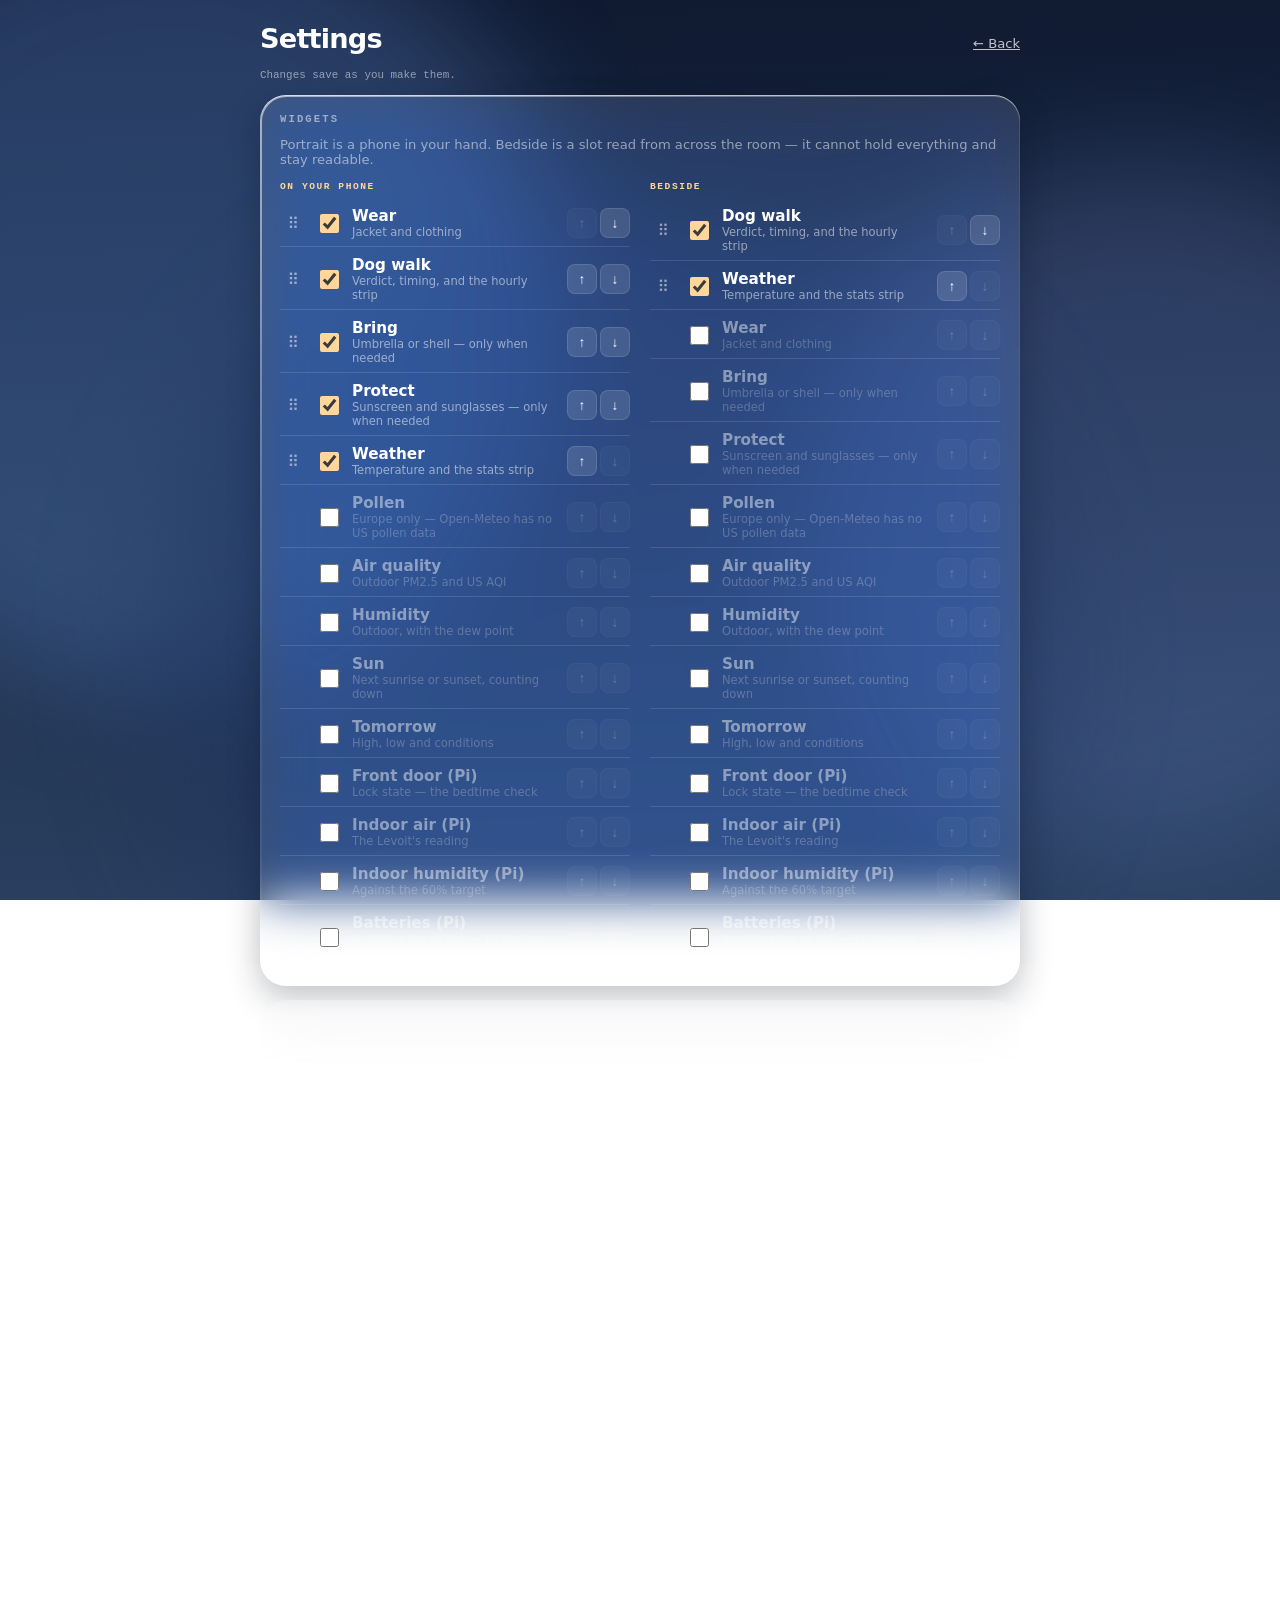
==== admin.html @ 7e77625c "Let the battery and indoor-sensor widgets be pointed at specific devices 18 devices is too many to t" ====
<!doctype html>
<html lang="en">
<head>
  <meta charset="utf-8" />
  <meta name="viewport" content="width=device-width,initial-scale=1,viewport-fit=cover" />
  <meta name="theme-color" content="#0c1730" />
  <title>Walk &amp; Wear — Settings</title>
  <link rel="stylesheet" href="css/styles.css">
  <link rel="icon" type="image/png" sizes="32x32" href="assets/favicon.png">
</head>
<body class="phase-night admin">

  <div class="sky" aria-hidden="true">
    <span class="lum lum1"></span>
    <span class="lum lum2"></span>
    <span class="lum lum3"></span>
  </div>

  <div class="adminPage">

    <header class="adminBar">
      <h1 class="adminTitle">Settings</h1>
      <a class="linkBtn" href="index.html">← Back</a>
    </header>

    <p class="adminSaved" id="savedNote" aria-live="polite">Changes save as you make them.</p>

    <!-- Widgets ------------------------------------------------------- -->
    <section class="card glass adminCard">
      <h2 class="cardLabel">Widgets</h2>
      <p class="adminNote">
        Portrait is a phone in your hand. Bedside is a slot read from across the room —
        it cannot hold everything and stay readable.
      </p>
      <div class="widgetCols">
        <div>
          <h3 class="widgetHead">On your phone</h3>
          <ul class="widgetList" id="listPortrait"></ul>
        </div>
        <div>
          <h3 class="widgetHead">Bedside</h3>
          <ul class="widgetList" id="listBedside"></ul>
        </div>
      </div>
    </section>

    <!-- Personal ------------------------------------------------------ -->
    <section class="card glass adminCard">
      <h2 class="cardLabel">You</h2>
      <label class="row">
        <span class="rowLabel">Runs warm<em>Adds 4° to every felt temperature before deciding</em></span>
        <input type="checkbox" data-set="runHot">
      </label>
      <label class="row">
        <span class="rowLabel">Units</span>
        <select data-set="units">
          <option value="F">Fahrenheit</option>
          <option value="C">Celsius</option>
        </select>
      </label>
    </section>

    <!-- Walk ---------------------------------------------------------- -->
    <section class="card glass adminCard">
      <h2 class="cardLabel">Dog walk</h2>
      <label class="row">
        <span class="rowLabel">Look ahead<em>Hours in the strip. Past ~12 it runs into the small hours.</em></span>
        <input type="number" min="4" max="24" step="1" data-set="outlookHours">
      </label>
      <label class="row">
        <span class="rowLabel">Short window<em>At or under this, a window shows both ends rather than just its start</em></span>
        <input type="number" min="1" max="6" step="1" data-set="shortWindowHours">
      </label>
    </section>

    <!-- Display ------------------------------------------------------- -->
    <section class="card glass adminCard">
      <h2 class="cardLabel">Display</h2>
      <label class="row">
        <span class="rowLabel">Keep awake by default</span>
        <input type="checkbox" data-set="keepAwakeDefault">
      </label>
      <label class="row">
        <span class="rowLabel">Dim after<em>Seconds idle, at night, with keep-awake on</em></span>
        <input type="number" min="10" max="3600" step="10" data-set="dimAfterSec">
      </label>
      <label class="row">
        <span class="rowLabel">Go dark after<em>Seconds idle. Black, clock only.</em></span>
        <input type="number" min="30" max="7200" step="30" data-set="nearOffAfterSec">
      </label>
      <label class="row">
        <span class="rowLabel">Peek lasts<em>Seconds a long-press reveal stays open</em></span>
        <input type="number" min="5" max="300" step="5" data-set="peekSec">
      </label>
      <label class="row">
        <span class="rowLabel">Refresh every<em>Minutes</em></span>
        <input type="number" min="5" max="120" step="5" data-set="refreshMin">
      </label>
    </section>

    <!-- Bedside aperture ---------------------------------------------- -->
    <section class="card glass adminCard">
      <h2 class="cardLabel">Bedside aperture</h2>
      <p class="adminNote">
        The window the enclosure leaves open, in millimetres. Defaults match the CAD.
        The preview is to scale against the iPhone 11's display — tape a paper mask to the
        phone and compare before anything is printed.
      </p>

      <div class="maskPreview" id="maskPreview">
        <div class="maskWindow" id="maskWindow"></div>
        <span class="maskNotch" title="notch side"></span>
      </div>
      <p class="maskReadout" id="maskReadout">—</p>

      <label class="row">
        <span class="rowLabel">Width (mm)</span>
        <input type="number" min="40" max="139" step="0.5" data-set="maskW">
      </label>
      <label class="row">
        <span class="rowLabel">Height (mm)</span>
        <input type="number" min="20" max="64" step="0.5" data-set="maskH">
      </label>
      <label class="row">
        <span class="rowLabel">Offset (mm)<em>Toward the keypad, to bury the notch</em></span>
        <input type="number" min="-20" max="20" step="0.5" data-set="maskOffset">
      </label>
      <label class="row">
        <span class="rowLabel">Mirror offset<em>If the phone mounts the other way up. The CAD does not settle this.</em></span>
        <input type="checkbox" data-set="maskFlip">
      </label>
      <p class="adminActions">
        <a class="linkBtn" href="index.html?bedside" target="_blank" rel="noopener">Open bedside view</a>
      </p>
    </section>

    <!-- Indoor sensors -------------------------------------------------- -->
    <section class="card glass adminCard">
      <h2 class="cardLabel">Indoor sensors</h2>
      <p class="adminNote" id="sensorNote">—</p>
      <label class="row">
        <span class="rowLabel">Air quality<em>Which device feeds the indoor air widget</em></span>
        <select id="airSensorPick"></select>
      </label>
      <label class="row">
        <span class="rowLabel">Humidity<em>Which device feeds the indoor humidity widget</em></span>
        <select id="humSensorPick"></select>
      </label>
      <label class="row">
        <span class="rowLabel">Humidity target<em>Percent. The widget says which side of it you are on.</em></span>
        <input type="number" min="20" max="80" step="5" data-set="humidityTarget">
      </label>
    </section>

    <!-- Batteries ------------------------------------------------------ -->
    <section class="card glass adminCard">
      <h2 class="cardLabel">Batteries</h2>
      <p class="adminNote" id="battNote">—</p>
      <label class="row">
        <span class="rowLabel">Low at or under<em>Percent. A device also counts as low if it sets its own flag.</em></span>
        <input type="number" min="5" max="60" step="5" data-set="battThreshold">
      </label>
      <ul class="widgetList battList" id="battList"></ul>
      <p class="adminActions">
        <button class="linkBtn" type="button" id="battAll">Watch all</button>
        <button class="linkBtn" type="button" id="battNone">Watch none</button>
      </p>
    </section>

    <!-- Data ---------------------------------------------------------- -->
    <section class="card glass adminCard">
      <h2 class="cardLabel">Data</h2>
      <p class="adminNote" id="dataNote">—</p>
      <p class="adminActions">
        <button class="linkBtn" type="button" id="clearCache">Clear cached forecast</button>
        <button class="linkBtn" type="button" id="clearLocation">Forget location</button>
        <button class="linkBtn" type="button" id="resetAll">Reset everything</button>
      </p>
    </section>

  </div>

  <script src="js/config.js"></script>
  <script src="js/admin.js"></script>
</body>
</html>
---- css/styles.css ----
/* Walk & Wear — decision-first briefing, rendered in Liquid Glass.
   ---------------------------------------------------------------------------
   The material, as the web can express it:

     1. Backdrop blur + saturation boost          -> the body of the glass
     2. A rim element with heavier blur and scale -> edge lensing; content
                                                     compresses at the boundary
                                                     the way it does through a lens
     3. Asymmetric inset highlights               -> specular catch, bright along
                                                     the top edge, faint along the base
     4. A soft outer shadow                       -> it floats above the content plane

   True Liquid Glass refracts on the GPU natively. Points 1–3 approximate that;
   nothing on the web reproduces it exactly, so this reads as the material rather
   than replicating it.

   Apple's rules that actually constrain this file:
     - Glass is the functional layer floating over content. Never glass on glass.
     - Corner radii nest concentrically: inner = outer − padding.
     - Reduce Transparency and Increase Contrast must fall back to opaque.
*/

*, *::before, *::after { box-sizing: border-box; }

:root {
  --sys: -apple-system, BlinkMacSystemFont, "SF Pro Display", system-ui, sans-serif;
  --mono: ui-monospace, "SF Mono", SFMono-Regular, Menlo, monospace;

  /* Concentric radii: a chip inside a card inside the app. */
  --r-card: 26px;
  --r-chip: 16px;
  --r-control: 14px;
  --gap: 10px;

  /* Glass constants.
     --------------------------------------------------------------------
     Measured off the real material: a SwiftUI .glassEffect() panel rendered
     over known black/white/grey bands in the iOS 26.5 simulator, sampled in
     pixels. Light appearance:

       REGULAR  out = 0.238 x in + 179   (keeps 24% of backdrop range)
       CLEAR    out = 1.005 x in +  10   (keeps 101%, flat +10 lift)

     The headline: Regular is NOT a translucent overlay. It *compresses the
     backdrop's dynamic range to about a quarter* and lifts it into a narrow
     light band. That is why text stays legible on it over any wallpaper —
     the luminance underneath is made predictable, not merely blurred.

     CSS reproduces that as contrast() on the backdrop plus a white overlay:
     c(1-a) = 0.238 with a = .6, c = .6 fits the measured line closely. */
  --glass-blur: 24px;
  --glass-sat: 180%;
  --glass-contrast: 1;          /* Clear-like by default */
  --glass-tint: rgba(255, 255, 255, .12);
  --glass-rim: rgba(255, 255, 255, .55);
  --glass-rim-low: rgba(255, 255, 255, .12);
  --glass-shadow: 0 12px 32px rgba(8, 14, 28, .28);

  /* Per-phase, overridden below. */
  --skyTop: #17233a;
  --skyBottom: #304868;
  --ink: #ffffff;
  --muted: rgba(255, 255, 255, .74);
  --soft: rgba(255, 255, 255, .52);
  --accent: #ffd79a;
}

html, body { margin: 0; min-height: 100%; }

body {
  font-family: var(--sys);
  color: var(--ink);
  background: linear-gradient(178deg, var(--skyTop) 0%, var(--skyBottom) 100%);
  background-attachment: fixed;
  -webkit-font-smoothing: antialiased;
  transition: background .9s ease;
}

/* --- The light behind the glass --------------------------------------- */

.sky { position: fixed; inset: 0; overflow: hidden; pointer-events: none; z-index: 0; }
.lum { position: absolute; border-radius: 50%; filter: blur(60px); opacity: .55; }
.lum1 { width: 62vw; height: 62vw; left: -18vw; top: -12vh; background: var(--lum1); }
.lum2 { width: 54vw; height: 54vw; right: -16vw; top: 18vh; background: var(--lum2); }
.lum3 { width: 70vw; height: 70vw; left: 12vw; bottom: -22vh; background: var(--lum3); }

.app {
  position: relative;
  z-index: 1;
  min-height: 100dvh;
  display: flex;
  flex-direction: column;
  gap: var(--gap);
  padding:
    max(14px, env(safe-area-inset-top))
    max(14px, env(safe-area-inset-right))
    max(14px, env(safe-area-inset-bottom))
    max(14px, env(safe-area-inset-left));
}

.hidden { display: none !important; }
/* Set by the widget config, distinct from .hidden so the two cannot fight —
   .hidden is transient state, .widgetOff is a preference. */
.widgetOff { display: none !important; }

.updatedRow { display: flex; align-items: baseline; justify-content: flex-end; gap: 8px; }
.widgetsBtn {
  font-size: .82rem;
  line-height: 1;
  color: var(--soft);
  background: none;
  border: 0;
  padding: 2px 3px;
  cursor: pointer;
  -webkit-tap-highlight-color: transparent;
}
.widgetsBtn:focus-visible { outline: 2px solid var(--accent); outline-offset: 2px; border-radius: 4px; }
body.bedside .widgetsBtn, body.bedside .updatedRow { display: none; }

/* --- Widgets panel ------------------------------------------------------ */

.widgetCols { display: grid; gap: 20px; }
.widgetHead {
  margin: 0 0 8px;
  font-family: var(--mono);
  font-size: .6rem;
  letter-spacing: .16em;
  text-transform: uppercase;
  color: var(--accent);
}
.widgetList { list-style: none; margin: 0; padding: 0; display: flex; flex-direction: column; gap: 2px; }
.widgetRow {
  display: flex;
  align-items: center;
  gap: 10px;
  padding: 7px 0;
  border-bottom: 1px solid var(--glass-rim-low);
}
.widgetRow.off .widgetName, .widgetRow.off .widgetNote { opacity: .45; }
.widgetPick { flex: 1; min-width: 0; display: grid; grid-template-columns: auto 1fr; gap: 0 10px; cursor: pointer; }
.widgetPick input { grid-row: span 2; align-self: center; width: 19px; height: 19px; accent-color: var(--accent); }
.widgetName { font-size: .95rem; font-weight: 600; }
.widgetNote { font-size: .72rem; color: var(--soft); }
.widgetMove { display: flex; gap: 3px; }
.widgetMove button {
  font-size: .85rem;
  width: 30px;
  height: 30px;
  color: var(--ink);
  background: var(--glass-tint);
  border: 1px solid var(--glass-rim-low);
  border-radius: 8px;
  cursor: pointer;
}
.widgetMove button[disabled] { opacity: .25; cursor: default; }
.widgetMove button:focus-visible { outline: 2px solid var(--accent); outline-offset: 2px; }

@media (min-width: 620px) { .widgetCols { grid-template-columns: 1fr 1fr; } }

/* --- The material ------------------------------------------------------ */

/* Apple's kit records "corner smoothing 60%" — these are squircles (continuous
   curvature), not circular-arc corners. `corner-shape` lands in Safari 26+, which is
   exactly the browser this targets; anything older simply gets the plain radius. */
.glass, .zipInput, .zipSubmit {
  corner-shape: squircle;
}

.glass {
  position: relative;
  isolation: isolate;
  background: var(--glass-tint);
  backdrop-filter: blur(var(--glass-blur)) saturate(var(--glass-sat)) contrast(var(--glass-contrast));
  -webkit-backdrop-filter: blur(var(--glass-blur)) saturate(var(--glass-sat)) contrast(var(--glass-contrast));
  box-shadow:
    var(--glass-shadow),
    inset 0 1px 0 0 var(--glass-rim),          /* specular catch along the top */
    inset 0 -1px 0 0 var(--glass-rim-low);     /* faint return light off the base */
}

/* Edge lensing. A ring masked to the perimeter, blurring harder than the body, so
   the backdrop compresses at the boundary instead of stopping flat at the border. */
.glass::before {
  content: "";
  position: absolute;
  inset: 0;
  border-radius: inherit;
  padding: 1.5px;
  backdrop-filter: blur(calc(var(--glass-blur) * 2)) saturate(140%);
  -webkit-backdrop-filter: blur(calc(var(--glass-blur) * 2)) saturate(140%);
  background: linear-gradient(150deg, var(--glass-rim), transparent 42%, transparent 62%, var(--glass-rim-low));
  -webkit-mask: linear-gradient(#000 0 0) content-box, linear-gradient(#000 0 0);
  mask: linear-gradient(#000 0 0) content-box, linear-gradient(#000 0 0);
  -webkit-mask-composite: xor;
  mask-composite: exclude;
  pointer-events: none;
  z-index: -1;
}

/* --- Bar --------------------------------------------------------------- */

.bar {
  display: flex;
  align-items: baseline;
  justify-content: space-between;
  gap: 14px;
  padding: 2px 6px;
}

.clock {
  font-family: var(--mono);
  font-size: clamp(1.5rem, 6vw, 2rem);
  font-weight: 600;
  letter-spacing: -.03em;
  font-variant-numeric: tabular-nums;
  text-shadow: 0 1px 12px rgba(8, 14, 28, .3);
}
.clockGroup { display: flex; align-items: baseline; gap: 12px; }

.awakeBtn {
  font-family: var(--mono);
  font-size: .58rem;
  letter-spacing: .12em;
  text-transform: uppercase;
  color: var(--soft);
  background: none;
  border: 1px solid var(--glass-rim-low);
  border-radius: 99px;
  padding: 4px 9px;
  cursor: pointer;
  -webkit-tap-highlight-color: transparent;
}
.awakeBtn[aria-pressed="true"] { color: var(--accent); border-color: var(--accent); }
.awakeBtn:focus-visible { outline: 2px solid var(--accent); outline-offset: 2px; }

.barMeta { text-align: right; font-family: var(--mono); font-size: .68rem; line-height: 1.5; }
.updated { color: var(--soft); }

/* A control, so it has to look like one — dotted underline rather than a link blue,
   which would be the only saturated colour in the bar. */
.place {
  font: inherit;
  color: var(--muted);
  background: none;
  border: 0;
  padding: 2px 0;
  cursor: pointer;
  text-decoration: underline dotted;
  text-underline-offset: 3px;
  -webkit-tap-highlight-color: transparent;
}
.place:active { opacity: .6; }
.place:focus-visible { outline: 2px solid var(--accent); outline-offset: 2px; border-radius: 4px; }

.locateActions { display: flex; gap: 18px; align-items: center; }

/* --- Cards ------------------------------------------------------------- */

.card { border-radius: var(--r-card); padding: 18px 20px; }

.cardLabel {
  margin: 0 0 8px;
  font-family: var(--mono);
  font-size: .66rem;
  font-weight: 600;
  letter-spacing: .2em;
  text-transform: uppercase;
  color: var(--soft);
}

.decisions {
  flex: 1;
  display: flex;
  flex-direction: column;
  justify-content: center;
  gap: var(--gap);
  min-height: 0;
}
/* Content-sized. The earlier cap existed because two short cards ballooned into the
   column; with the hourly outlook the walk card now carries enough to fill its own
   space, and capping it would clip the strip. */
.decision {
  display: flex;
  flex-direction: column;
  justify-content: center;
  flex: 0 0 auto;
}

.verdict {
  margin: 0;
  font-size: clamp(1.9rem, 8.5vw, 2.9rem);
  font-weight: 600;
  line-height: 1.04;
  letter-spacing: -.035em;
  text-wrap: balance;
}
.support { margin: 8px 0 0; font-size: 1.02rem; color: var(--muted); }
.aside { margin: 3px 0 0; font-size: .84rem; color: var(--soft); }
.aside:empty { display: none; }

.tip {
  margin: 12px 0 0;
  padding-top: 10px;
  font-size: .8rem;
  color: var(--muted);
  border-top: 1px solid var(--glass-rim-low);
}
.tip:empty { display: none; }

/* Hourly outlook. Ten bars, one per hour, coloured by the same verdict the headline
   uses — so the shape of the day is readable without parsing any text. */
.outlook {
  display: grid;
  grid-auto-flow: column;
  grid-auto-columns: 1fr;
  gap: 3px;
  margin-top: 14px;
  padding-top: 12px;
  border-top: 1px solid var(--glass-rim-low);
}
.hour {
  height: 26px;
  border-radius: 5px;
  background: var(--soft);
  opacity: .3;
  position: relative;
  display: flex;
  align-items: flex-end;
  justify-content: center;
  border: 0;
  padding: 0;
  cursor: pointer;
  -webkit-tap-highlight-color: transparent;
}
.hour:focus-visible { outline: 2px solid var(--accent); outline-offset: 2px; }
/* The picked hour lifts rather than changing colour — the colour is the data. */
.hour.picked { transform: scaleY(1.28); box-shadow: 0 0 0 1.5px var(--ink); }

.hourDetail {
  margin: 14px 0 0;
  font-family: var(--mono);
  font-size: .72rem;
  color: var(--muted);
  padding-top: 10px;
  border-top: 1px solid var(--glass-rim-low);
}
.hour.walk-ideal, .hour.walk-golden { background: #6ee7b7; opacity: .9; }
.hour.walk-warm                     { background: #fcd34d; opacity: .85; }
.hour.walk-cold                     { background: #93c5fd; opacity: .8; }
.hour.walk-paw                      { background: #fb923c; opacity: .9; }
.hour.walk-rain-alert               { background: #a5b4fc; opacity: .85; }
.hour .tick {
  position: absolute;
  bottom: -15px;
  font-family: var(--mono);
  font-size: .52rem;
  color: var(--soft);
  white-space: nowrap;
}
.outlook { padding-bottom: 15px; }   /* room for the hour ticks below the bars */

/* Walk state. A tint in the rim rather than a coloured glow — the material carries
   the state, it doesn't get a badge stuck on it. */
.walk { transition: box-shadow .5s ease; }
.walk-ideal      { --glass-rim: rgba(150, 255, 214, .62); }
.walk-golden     { --glass-rim: rgba(255, 219, 148, .72); }
.walk-warm       { --glass-rim: rgba(255, 196, 140, .62); }
.walk-cold       { --glass-rim: rgba(168, 214, 255, .62); }
.walk-paw        { --glass-rim: rgba(255, 164, 132, .78); }
.walk-rain-alert { --glass-rim: rgba(176, 206, 255, .74); }

/* --- Chips: concentric inside the decision column ---------------------- */

.chips { display: flex; flex-wrap: wrap; gap: var(--gap); }
.chip {
  flex: 1 1 46%;
  display: flex;
  flex-direction: column;
  gap: 2px;
  border-radius: var(--r-chip);
  padding: 12px 14px;
}
.chipLabel {
  font-family: var(--mono);
  font-size: .6rem;
  letter-spacing: .18em;
  text-transform: uppercase;
  color: var(--soft);
}
.chipValue { font-size: 1.02rem; font-weight: 600; letter-spacing: -.01em; }
.chipSub { font-size: .74rem; color: var(--soft); }

/* --- Weather: the content plane, deliberately not glass ---------------- */

.weather {
  padding: 14px 6px 4px;
  display: flex;
  flex-direction: column;
  gap: 8px;
  border-top: 1px solid var(--glass-rim-low);
}
.wxHead { display: flex; align-items: baseline; gap: 10px; flex-wrap: wrap; }
.temp {
  font-family: var(--mono);
  font-size: 1.6rem;
  font-weight: 600;
  font-variant-numeric: tabular-nums;
  letter-spacing: -.03em;
}
.feels { font-family: var(--mono); font-size: .78rem; color: var(--soft); }
.badge { font-size: 1rem; }
.condition { font-size: .92rem; color: var(--muted); }
.ambient { font-family: var(--mono); font-size: .74rem; color: var(--soft); }

.stats { display: grid; grid-template-columns: repeat(4, 1fr); gap: 6px 10px; }
.stat { min-width: 0; }
.statLabel {
  font-family: var(--mono);
  font-size: .58rem;
  letter-spacing: .16em;
  text-transform: uppercase;
  color: var(--soft);
}
.statValue {
  font-family: var(--mono);
  font-size: .88rem;
  font-weight: 600;
  font-variant-numeric: tabular-nums;
  white-space: nowrap;
  overflow: hidden;
  text-overflow: ellipsis;
}
.statSub { font-family: var(--mono); font-size: .58rem; color: var(--soft); }

/* --- Location recovery ------------------------------------------------- */

.locate { --glass-rim: rgba(255, 215, 154, .7); }
.locateNote { margin: 0 0 14px; font-size: .92rem; color: var(--muted); }
.locateForm { display: flex; gap: 8px; }

/* Concentric: card radius 26 − 20px padding leaves 6, but a control needs more
   presence than that, so it steps to the control radius rather than hugging. */
.zipInput {
  flex: 1;
  min-width: 0;
  font-family: var(--mono);
  font-size: 1.05rem;
  letter-spacing: .1em;
  color: var(--ink);
  background: rgba(10, 16, 30, .28);
  border: 1px solid var(--glass-rim-low);
  border-radius: var(--r-control);
  padding: 12px 14px;
  backdrop-filter: blur(8px);
  -webkit-backdrop-filter: blur(8px);
}
.zipInput::placeholder { color: var(--soft); }

.zipSubmit {
  font-family: var(--sys);
  font-size: .92rem;
  font-weight: 600;
  color: #1b1405;
  background: var(--accent);
  border: 0;
  border-radius: var(--r-control);
  padding: 12px 18px;
  cursor: pointer;
  box-shadow: inset 0 1px 0 rgba(255, 255, 255, .5), 0 6px 16px rgba(8, 14, 28, .24);
}

.linkBtn {
  margin-top: 12px;
  font-family: var(--sys);
  font-size: .82rem;
  color: var(--muted);
  background: none;
  border: 0;
  padding: 4px 0;
  text-decoration: underline;
  cursor: pointer;
}
.zipInput:focus-visible, .zipSubmit:focus-visible, .linkBtn:focus-visible {
  outline: 2px solid var(--accent);
  outline-offset: 2px;
}

.buildMeta {
  position: fixed;
  right: max(8px, env(safe-area-inset-right));
  bottom: max(4px, env(safe-area-inset-bottom));
  font-family: var(--mono);
  font-size: .55rem;
  color: rgba(255, 255, 255, .26);
  pointer-events: none;
  z-index: 2;
}

/* --- Phases ------------------------------------------------------------ */

body.phase-dawn {
  --skyTop: #2b3f6b; --skyBottom: #9db2cd; --accent: #ffd0a0;
  --lum1: rgba(255, 198, 148, .85); --lum2: rgba(255, 232, 214, .6); --lum3: rgba(150, 176, 224, .7);
}
body.phase-day {
  --skyTop: #3f6da8; --skyBottom: #9cc0e4; --accent: #ffe6b0;
  --lum1: rgba(255, 255, 255, .78); --lum2: rgba(180, 222, 255, .72); --lum3: rgba(126, 176, 232, .6);
}
body.phase-dusk {
  --skyTop: #3b4b7c; --skyBottom: #9b81ab; --accent: #ffc79e;
  --lum1: rgba(255, 176, 138, .7); --lum2: rgba(214, 160, 255, .55); --lum3: rgba(96, 112, 170, .7);
}
body.phase-night {
  --skyTop: #0f1930; --skyBottom: #2b4162; --accent: #ffd79a;
  --lum1: rgba(96, 140, 214, .55); --lum2: rgba(140, 170, 255, .32); --lum3: rgba(30, 52, 96, .8);
}

/* Light grounds need dark ink, and glass over them needs a lighter tint to read. */
/* Light grounds get the measured Regular curve: heavy range compression plus a
   substantial white overlay, rather than the light wash this had before. */
body.phase-day, body.phase-dawn {
  --ink: #10192a;
  --muted: rgba(16, 25, 42, .78);
  --soft: rgba(16, 25, 42, .56);
  --glass-contrast: .6;
  --glass-tint: rgba(255, 255, 255, .6);
  --glass-rim: rgba(255, 255, 255, .85);
  --glass-rim-low: rgba(16, 25, 42, .1);
  --glass-shadow: 0 12px 32px rgba(28, 44, 74, .18);
}
body.phase-day .zipInput, body.phase-dawn .zipInput { background: rgba(255, 255, 255, .45); }
body.phase-day .clock, body.phase-dawn .clock { text-shadow: none; }
body.phase-day .buildMeta, body.phase-dawn .buildMeta { color: rgba(16, 25, 42, .3); }

/* --- Wider screens ----------------------------------------------------- */

@media (min-width: 700px) {
  .app { max-width: 880px; margin: 0 auto; }
  .decisions { flex-direction: row; }
  .decision { flex: 1 1 0; }
  .chips { flex-direction: column; flex: 0 0 220px; }
  .chip { flex: 0 0 auto; }
}

@media (orientation: landscape) and (max-height: 520px) {
  .verdict { font-size: clamp(1.4rem, 4.4vh, 1.9rem); }
  .card { padding: 14px 16px; }
  .decisions { flex-direction: row; }
  .chips { flex-direction: column; flex: 0 0 200px; }
}

/* --- Dimmed: always-on, at night, idle ---------------------------------
   Not a filter over everything — that greys the glass into mud. The palette
   drops to a warm low-luminance amber and the surfaces stop competing, so what
   remains lit is the time and the verdicts.

   Type gets HEAVIER as it dims, which is measured behaviour rather than taste:
   fine strokes are the first thing lost at low luminance. Every instinct says
   thin it; the instinct is wrong. */

body.dimmed { --ink: #c98a3e; --muted: #8a5c28; --soft: #5e3f1c; }
body.dimmed .sky { opacity: .25; }
body.dimmed .glass {
  --glass-tint: rgba(255, 255, 255, .03);
  --glass-rim: rgba(201, 138, 62, .28);
  --glass-rim-low: rgba(201, 138, 62, .08);
  --glass-shadow: none;
  backdrop-filter: blur(var(--glass-blur));
  -webkit-backdrop-filter: blur(var(--glass-blur));
}
body.dimmed .glass::before { opacity: .3; }
body.dimmed .verdict { font-weight: 700; }      /* stroke mass survives dimming */
body.dimmed .clock { font-weight: 700; }
/* Emoji ignore `color`, so full-saturation glyphs stayed bright against the dim.
   Saturation only — dropping brightness too would take the amber text with them. */
body.dimmed .verdict, body.dimmed .chipValue { filter: saturate(.45); }
body.dimmed .tip,
body.dimmed .outlook,
body.dimmed .weather .stats { opacity: .35; }   /* detail recedes; verdicts stay */
body.dimmed .awakeBtn { opacity: .4; }
body, body * { transition: color .8s ease, opacity .8s ease, background-color .8s ease; }

/* --- Bedside: masked for the enclosure aperture --------------------------
   Enabled with ?bedside — the Pi build serves it by default.

   The enclosure shows 124 x 58 mm of the iPhone 11's 139.62 x 64.51 mm display,
   shifted 4 mm toward the keypad so the notch falls under plastic. That is
   88.81% x 89.91% of the display, offset 2.87% — the numbers come from
   build_integrated_frame.py, not from measuring a photograph.

   Everything outside is black because it is behind the shell. The dashboard
   layout does NOT come along: 796 x 372 pt at 2.14:1 cannot hold two cards, a
   strip, chips and a weather footer and stay readable from a bed. What survives
   is the time, the walk verdict, and the hourly shape. */

:root {
  --mask-w: 88.81%;
  --mask-h: 89.91%;
  --mask-shift: 2.87%;   /* +4 mm toward the keypad, as a share of display width */
}

/* Flip if the phone mounts in the other landscape orientation — the CAD fixes the
   offset relative to the enclosure, not to which way up the phone goes in. */
body.bedside.flip { --mask-shift: -2.87%; }

body.bedside { background: #000; overflow: hidden; }
body.bedside .sky { display: none; }

body.bedside .app {
  position: fixed;
  top: 50%;
  left: 50%;
  width: var(--mask-w);
  height: var(--mask-h);
  transform: translate(calc(-50% + var(--mask-shift)), -50%);
  min-height: 0;
  padding: 3.2% 3.6%;
  gap: 0;
  justify-content: flex-start;
  /* 5 mm of 58 mm — the aperture's own corner radius. */
  border-radius: 8.6% / 4%;
  overflow: hidden;
  /* So cqh/cqw below resolve against the aperture rather than the viewport. */
  container-type: size;
}

/* Dropped: everything that cannot earn a quarter of a letterbox. */
body.bedside .wear,
body.bedside .chips,
body.bedside .ambient,
body.bedside .stats,
body.bedside .tip,
body.bedside .awakeBtn,
body.bedside .buildMeta,
body.bedside .updated { display: none; }

body.bedside .bar { align-items: baseline; padding: 0; }
/* Sized off the aperture itself, not the viewport — this is read from a bed at
   about 1.5 m, so everything is far larger than a phone-in-hand layout wants. */
body.bedside .clock { font-size: 23cqh; line-height: .88; }
body.bedside .place { font-size: 4.2cqh; text-decoration: none; }

body.bedside .decisions { flex: 1; justify-content: center; gap: 0; }
body.bedside .walk {
  background: none;
  backdrop-filter: none;
  -webkit-backdrop-filter: none;
  box-shadow: none;
  border-radius: 0;
  padding: 0;
}
body.bedside .walk::before { display: none; }
body.bedside .cardLabel { display: none; }
body.bedside .verdict { font-size: 17cqh; margin: 0; line-height: 1; }
body.bedside .support { font-size: 8cqh; margin-top: .35em; }
body.bedside .aside { display: none; }
body.bedside .hourDetail { display: none; }
body.bedside .hour { cursor: default; }
body.bedside .outlook { margin-top: 0; padding-top: 3cqh; padding-bottom: 5cqh; gap: 5px; }
body.bedside .hour { height: 7cqh; border-radius: 3px; }
body.bedside .hour .tick { bottom: -4.6cqh; font-size: 3.4cqh; }

/* Weather groups with the place name in the top-right rather than sitting in its
   own band at the bottom, where it stranded itself opposite a void. Absolute so it
   does not claim a third of the column. */
body.bedside .weather {
  position: absolute;
  top: 13cqh;
  right: 3.6%;
  border: 0;
  padding: 0;
  gap: 0;
}
body.bedside .wxHead { justify-content: flex-end; gap: 2.5cqh; }
body.bedside .temp { font-size: 9cqh; }
body.bedside .feels { display: none; }
body.bedside .badge { font-size: 7cqh; }
body.bedside .condition { font-size: 5.5cqh; }

/* --- Near-off ------------------------------------------------------------
   As dark as a web page is allowed to get. On OLED true black means the pixels
   are simply off, so this is close to a dark screen; on an LCD the backlight
   stays lit no matter what is drawn, which is a hardware fact no CSS reaches.
   To actually drop an LCD backlight you need the iOS Shortcuts "Set Brightness"
   action in the scene — no app, web or native, has that lever.

   Only the time survives, dim red: it reads at a glance without re-adapting
   your eyes, and it is the one thing worth waking up to look at. */

body.nearOff { background: #000; }
/* display:none, not opacity:0 — at zero opacity these still occupied the layout,
   which pinned the clock to the top-left instead of centring it. */
body.nearOff .sky,
body.nearOff .decisions,
body.nearOff .weather,
body.nearOff .barMeta,
body.nearOff .awakeBtn,
body.nearOff .buildMeta { display: none; }
body.nearOff .app { justify-content: center; align-items: center; }
body.nearOff .bar { justify-content: center; width: 100%; }
body.nearOff .clock {
  color: #7d2114;
  font-size: clamp(2.4rem, 13vw, 4rem);
  font-weight: 700;          /* heavier again — the same rule holds all the way down */
  white-space: nowrap;       /* "8:06 PM" was wrapping onto two lines */
  text-shadow: none;
  transition: color .8s ease, font-size .8s ease;
}

/* --- Accessibility ------------------------------------------------------
   Apple requires the material to stand down for these. Translucency is the
   first thing to go; the layout and hierarchy stay identical. */

@media (prefers-reduced-transparency: reduce) {
  .glass {
    background: var(--skyTop);
    backdrop-filter: none;
    -webkit-backdrop-filter: none;
    border: 1px solid var(--glass-rim-low);
  }
  .glass::before { display: none; }
  .zipInput { backdrop-filter: none; -webkit-backdrop-filter: none; background: rgba(10, 16, 30, .5); }
  .sky { display: none; }
  body.phase-day .glass, body.phase-dawn .glass { background: #eaf1fa; }
}

@media (prefers-contrast: more) {
  :root { --glass-tint: rgba(10, 16, 30, .58); --glass-rim: rgba(255, 255, 255, .9); }
  .support, .chipSub, .statSub, .aside { color: var(--ink); }
  .glass { border: 1px solid var(--glass-rim); }
  body.phase-day, body.phase-dawn { --glass-tint: rgba(255, 255, 255, .82); }
}

@media (prefers-reduced-motion: reduce) {
  *, *::before, *::after { transition: none !important; animation: none !important; }
}

/* --- Admin page ---------------------------------------------------------- */

body.admin { overflow-y: auto; }
.adminPage {
  position: relative;
  z-index: 1;
  width: min(760px, calc(100% - 28px));
  margin: 0 auto;
  padding: max(20px, env(safe-area-inset-top)) 0 60px;
  display: flex;
  flex-direction: column;
  gap: 14px;
}
.adminBar { display: flex; align-items: baseline; justify-content: space-between; gap: 16px; }
.adminTitle { margin: 0; font-size: 1.7rem; font-weight: 600; letter-spacing: -.03em; }
.adminSaved {
  margin: 0; font-family: var(--mono); font-size: .68rem; color: var(--soft);
  transition: color .3s ease;
}
.adminSaved.on { color: var(--accent); }
.adminCard { display: flex; flex-direction: column; gap: 4px; }
.adminNote { margin: 0 0 10px; font-size: .82rem; color: var(--soft); }
.adminActions { display: flex; flex-wrap: wrap; gap: 18px; margin: 12px 0 0; }

.row {
  display: flex; align-items: center; justify-content: space-between; gap: 16px;
  padding: 11px 0; border-bottom: 1px solid var(--glass-rim-low);
}
.row:last-of-type { border-bottom: 0; }
.rowLabel { display: flex; flex-direction: column; gap: 2px; font-size: .95rem; }
.rowLabel em { font-style: normal; font-size: .74rem; color: var(--soft); }
.row input[type="number"], .row select {
  font-family: var(--mono); font-size: .95rem; color: var(--ink);
  background: rgba(10,16,30,.3); border: 1px solid var(--glass-rim-low);
  border-radius: 10px; padding: 9px 11px; width: 6.5rem; text-align: right;
}
.row select { width: 9rem; text-align: left; }
.row input[type="checkbox"] { width: 22px; height: 22px; accent-color: var(--accent); flex: none; }

/* Aperture preview, to scale against the iPhone 11 display. */
.maskPreview {
  position: relative; width: 100%; aspect-ratio: 139.62 / 64.51;
  background: #05070c; border: 1px solid var(--glass-rim-low); border-radius: 10px;
  overflow: hidden; margin-bottom: 8px;
}
.maskWindow {
  position: absolute; top: 50%; left: 50%;
  background: linear-gradient(150deg, rgba(150,255,214,.5), rgba(120,190,255,.35));
  border-radius: 8.6% / 4%;
}
.maskNotch {
  position: absolute; top: 0; left: 50%; transform: translateX(-50%);
  width: 22%; height: 7%; background: #000; border-radius: 0 0 8px 8px;
}
.maskPreview.flip .maskNotch { /* mirrored mounting puts the notch the other way up */
  top: auto; bottom: 0; border-radius: 8px 8px 0 0;
}
.maskReadout { margin: 0 0 14px; font-family: var(--mono); font-size: .68rem; color: var(--soft); }

/* Drag handle. Grabbing the handle rather than the row keeps checkbox taps working. */
.dragHandle {
  flex: none; width: 26px; text-align: center; cursor: grab;
  color: var(--soft); font-size: 1rem; touch-action: none; user-select: none;
}
.dragHandle.blank { cursor: default; opacity: 0; }
.widgetRow.dragging { opacity: .55; background: var(--glass-tint); border-radius: 8px; }
.widgetRow { transition: opacity .15s ease; }

/* --- Compact widgets ----------------------------------------------------- */

.minis { display: grid; grid-template-columns: repeat(2, 1fr); gap: var(--gap); }
.minis:not(:has(.mini:not(.widgetOff))) { display: none; }  /* no rows on, no gap left behind */
.mini {
  display: flex; flex-direction: column; gap: 2px;
  border-radius: var(--r-chip); padding: 11px 13px;
}
.miniLabel {
  font-family: var(--mono); font-size: .58rem; letter-spacing: .16em;
  text-transform: uppercase; color: var(--soft);
}
.miniValue { font-size: 1.02rem; font-weight: 600; letter-spacing: -.01em; }
.miniSub { font-size: .7rem; color: var(--soft); }
body.bedside .minis { grid-template-columns: repeat(4, 1fr); gap: 6px; }
body.bedside .mini { padding: 1.4cqh 1.6cqw; border-radius: 8px; }
body.bedside .miniLabel { font-size: 3.1cqh; letter-spacing: .1em; }
body.bedside .miniValue { font-size: 5.2cqh; }
body.bedside .miniSub { display: none; }
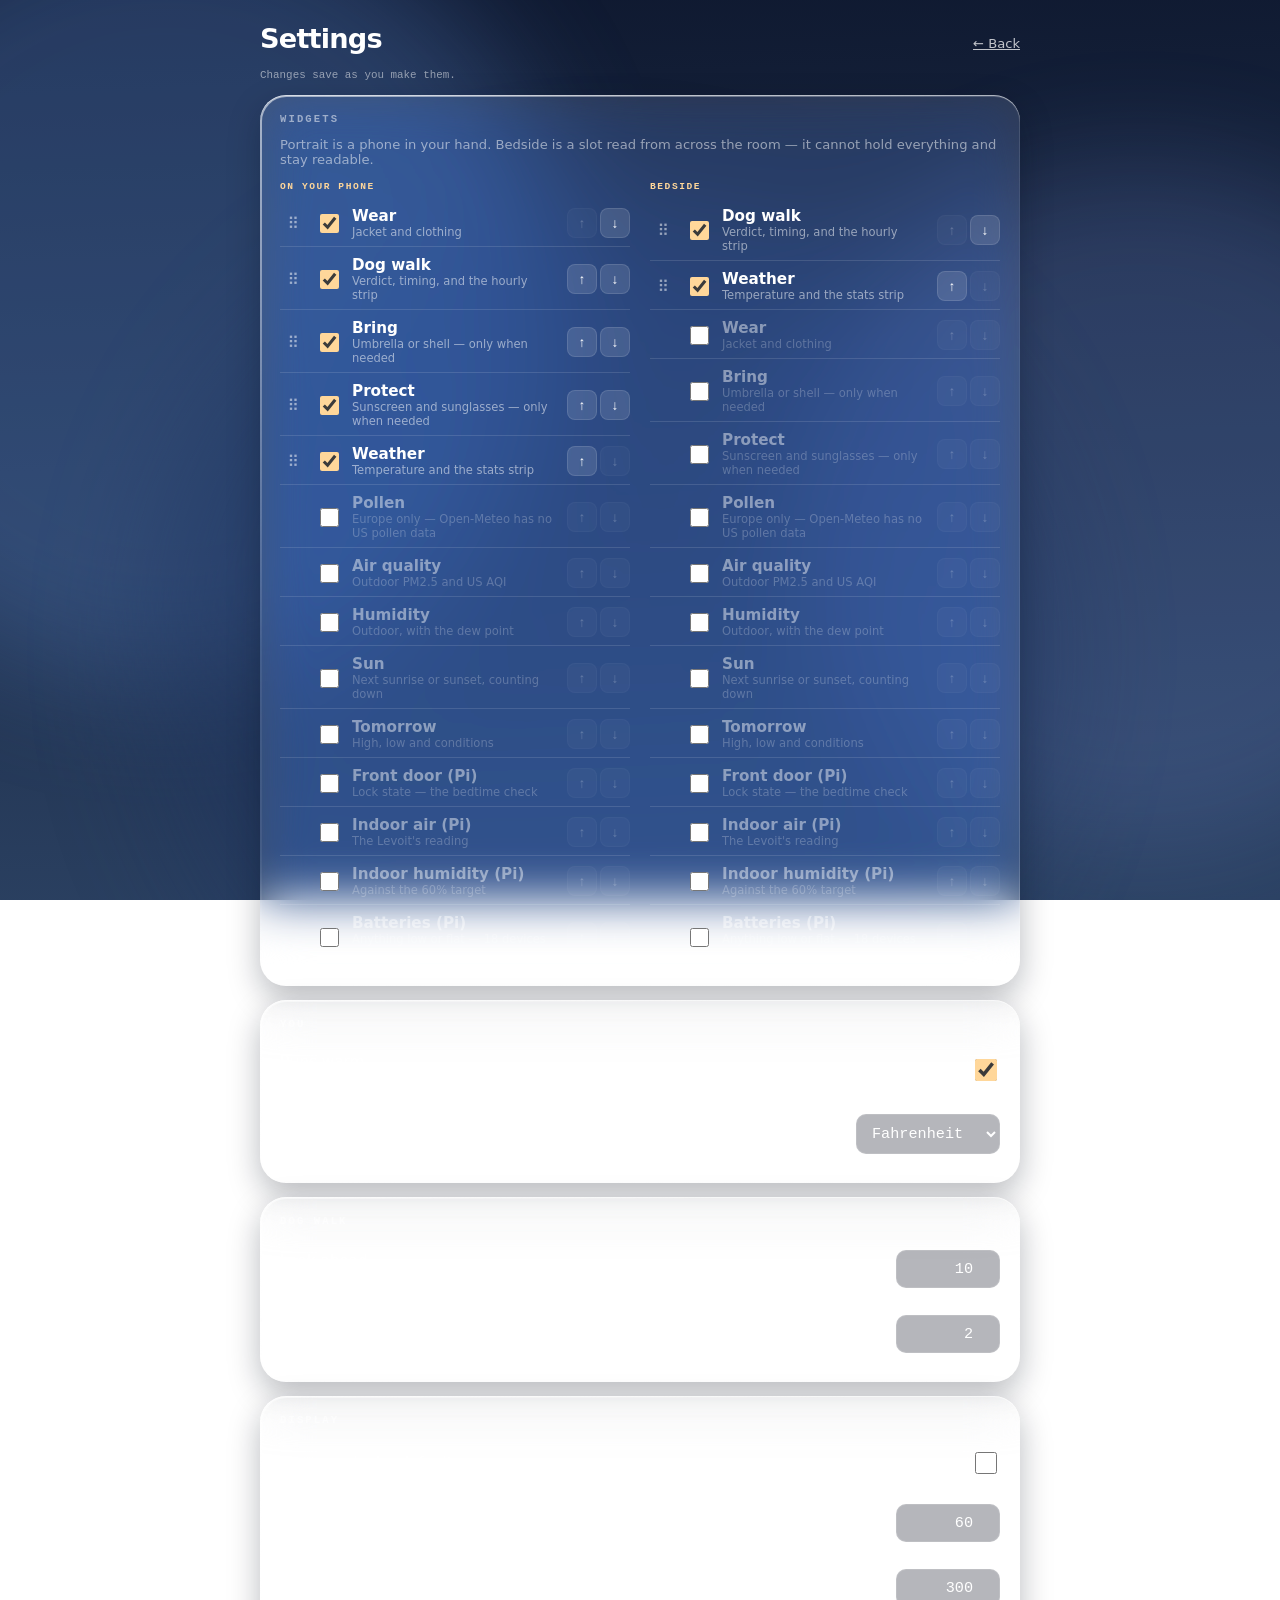
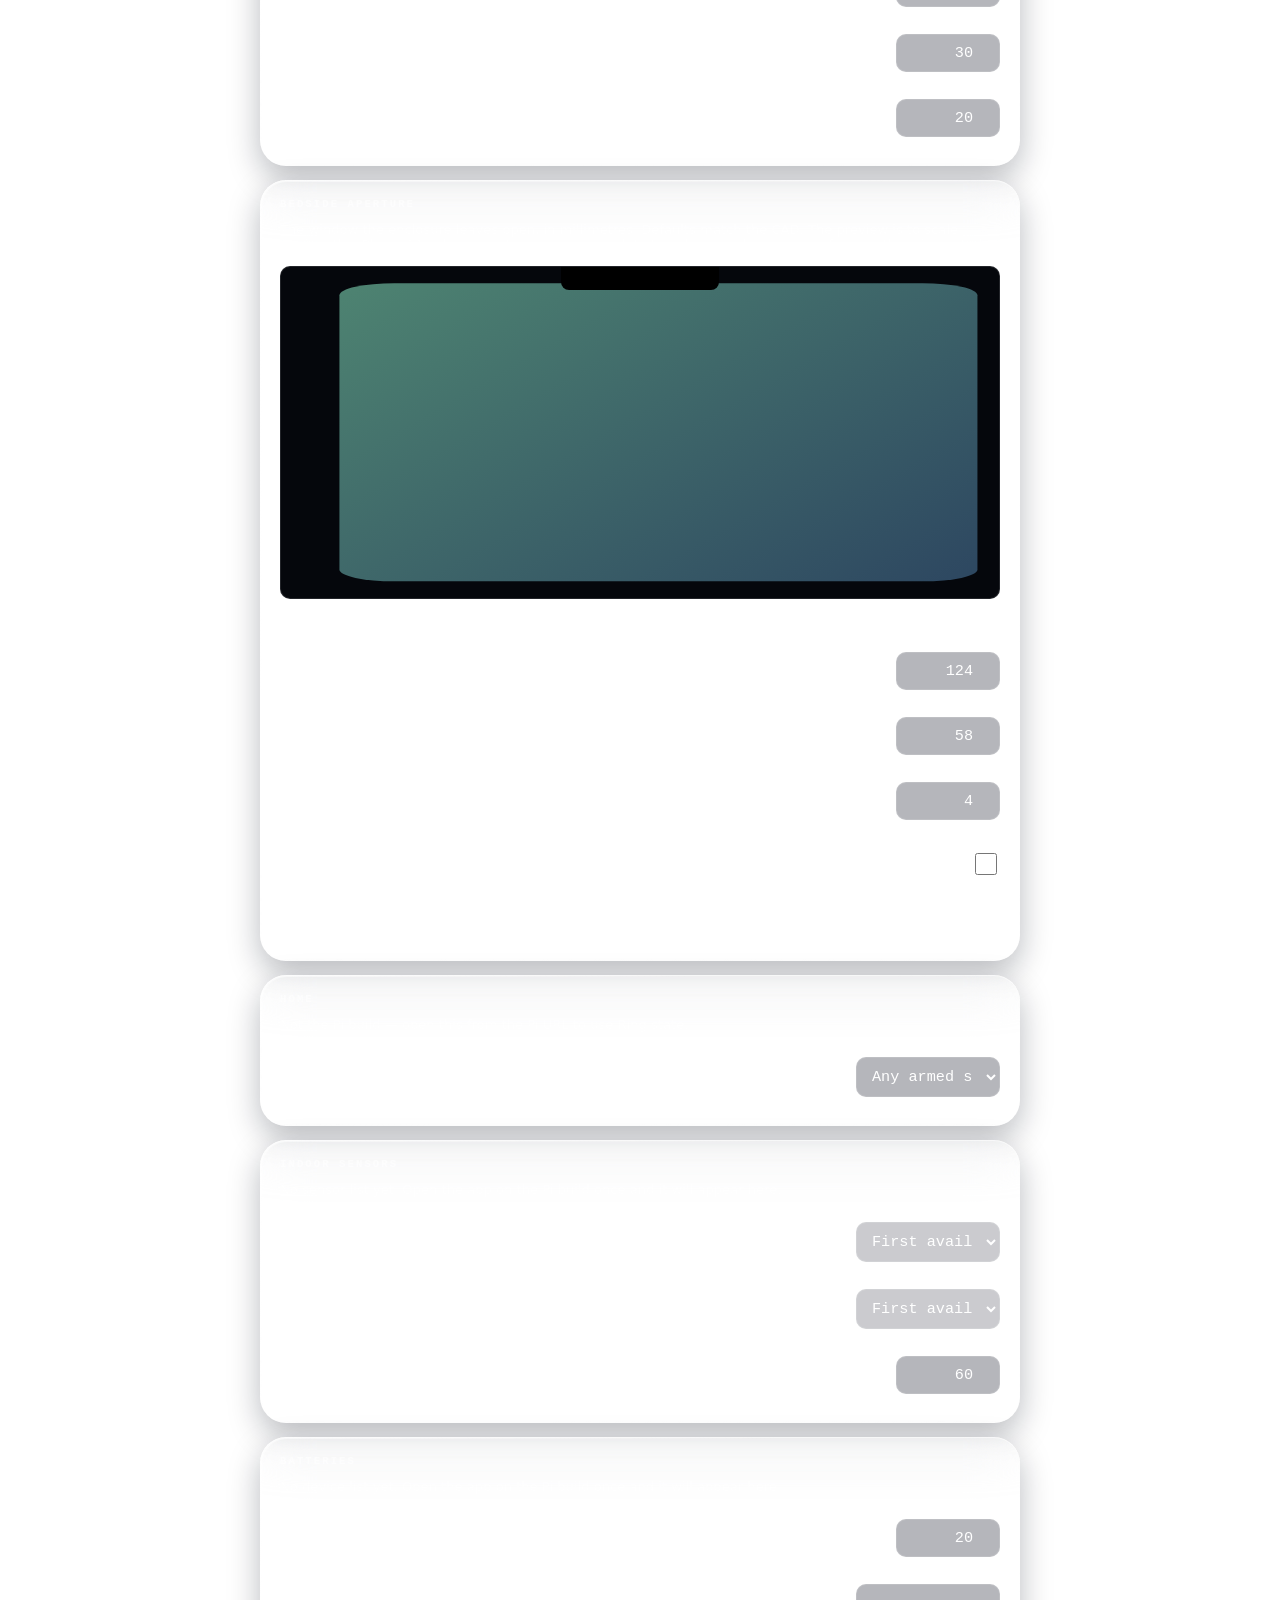
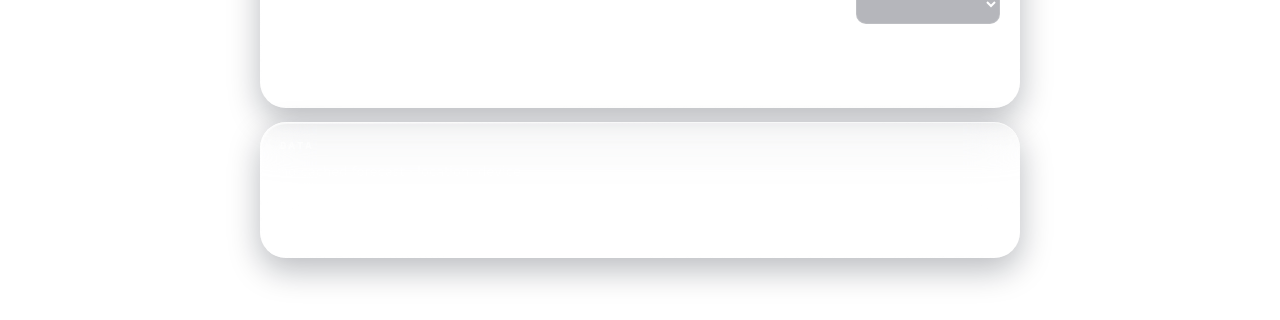
==== commit f6f93c24: "Rebuild the layout as an iOS-style widget grid Everything was a stack of differently-sized boxes. It" ====
--- a/admin.html
+++ b/admin.html
@@ -134,6 +134,20 @@
       </p>
     </section>
 
+    <!-- Home / Ring ---------------------------------------------------- -->
+    <section class="card glass adminCard">
+      <h2 class="cardLabel">Home</h2>
+      <p class="adminNote" id="homeNote">Checking for the Pi build…</p>
+      <label class="row">
+        <span class="rowLabel">Go dark when armed<em>Ignores the hour and the keep-awake setting — an armed house is reason enough</em></span>
+        <select data-set="dimOnArmed">
+          <option value="any">Any armed state</option>
+          <option value="away">Armed away only</option>
+          <option value="off">Never</option>
+        </select>
+      </label>
+    </section>
+
     <!-- Indoor sensors -------------------------------------------------- -->
     <section class="card glass adminCard">
       <h2 class="cardLabel">Indoor sensors</h2>
@@ -159,6 +173,10 @@
       <label class="row">
         <span class="rowLabel">Low at or under<em>Percent. A device also counts as low if it sets its own flag.</em></span>
         <input type="number" min="5" max="60" step="5" data-set="battThreshold">
+      </label>
+      <label class="row">
+        <span class="rowLabel">Always show first<em>Shown whatever its level — for the one whose death locks you out</em></span>
+        <select id="battPrimaryPick"></select>
       </label>
       <ul class="widgetList battList" id="battList"></ul>
       <p class="adminActions">
--- a/css/styles.css
+++ b/css/styles.css
@@ -822,3 +822,157 @@
 body.bedside .miniLabel { font-size: 3.1cqh; letter-spacing: .1em; }
 body.bedside .miniValue { font-size: 5.2cqh; }
 body.bedside .miniSub { display: none; }
+
+/* --- Battery rows -------------------------------------------------------- */
+
+.battRows { display: flex; flex-direction: column; gap: 1px; margin-top: 7px; }
+.battRow {
+  display: flex; justify-content: space-between; gap: 10px;
+  font-family: var(--mono); font-size: .68rem; color: var(--soft);
+}
+.battName { overflow: hidden; text-overflow: ellipsis; white-space: nowrap; }
+.battLvl { font-variant-numeric: tabular-nums; flex: none; }
+/* Low reads as a state, not a colour swap — the row keeps its shape and gains weight. */
+.battRow.low { color: #f0a35c; font-weight: 600; }
+.battRow.low .battLvl::after { content: " ⚠"; }
+
+/* The card itself signals, so a glance catches it without reading the rows. */
+.mini.warn { --glass-rim: rgba(240, 163, 92, .8); }
+.mini.warn .miniValue { color: #f0a35c; }
+
+/* Admin: a low device is called out in the picker too, so choosing what to watch
+   and seeing what needs attention are the same view. */
+.widgetRow.lowBatt .widgetNote { color: #f0a35c; }
+
+body.bedside .battRows { display: none; }   /* no room, and nothing to read at a glance */
+
+/* --- Widget grid ---------------------------------------------------------
+   Modelled on the iOS Today View. Sizes are the real ratios: a small widget is
+   square, a medium is 2.14:1, a large is 2 columns and nearly square. Fixed
+   ratios rather than content-height is what makes a grid of mixed widgets read
+   as a set instead of a stack of differently-sized boxes.
+
+   Everything below overrides the older per-component rules, which stay for the
+   bedside layout. */
+
+.wgrid {
+  display: grid;
+  grid-template-columns: repeat(2, 1fr);
+  gap: 14px;
+  align-content: start;
+  flex: 1;
+  min-height: 0;
+}
+.w { position: relative; display: flex; flex-direction: column; overflow: hidden;
+     border-radius: 22px; padding: 15px 17px; }
+.w-small  { grid-column: span 1; aspect-ratio: 1 / 1; }
+/* Apple's own Specifications table (HIG, Widgets): at 430x932pt, small is 170x170,
+   medium 364x170, large 364x382. Large is TALLER than wide — this was 1.05 here,
+   i.e. the wrong way round. Cross-checks against the Figma kit's 360x169 / 338x354. */
+.w-medium { grid-column: span 2; aspect-ratio: 364 / 170; }
+.w-large  { grid-column: span 2; aspect-ratio: 364 / 382; }
+
+/* Label at the top, headline in the middle, detail at the foot — the shape every
+   iOS widget uses, so a grid of them scans without re-learning each one. */
+.w > .cardLabel, .w > .miniLabel, .w > .chipLabel { margin: 0 0 auto; }
+.w > .miniValue, .w > .chipValue { margin-top: auto; }
+.w .verdict { margin-top: auto; }
+
+.w.decision .support { margin-top: 6px; }
+.w.decision .aside { margin-top: 2px; }
+.w .tip { margin-top: 8px; }
+
+/* Small widgets carry one number and one qualifier; scale the type to the tile so
+   they hold their shape from a phone up to a desktop. */
+.w-small .miniValue, .w-small .chipValue { font-size: clamp(1.15rem, 6.5cqw, 1.6rem); line-height: 1.05; }
+.w-small .miniSub, .w-small .chipSub { font-size: clamp(.66rem, 3.4cqw, .78rem); margin-top: 3px; }
+.w-small { container-type: inline-size; }
+
+.w-medium.mini { container-type: inline-size; }
+.w-medium .miniValue { font-size: clamp(1.2rem, 4cqw, 1.55rem); }
+
+/* The large walk widget: verdict centred, strip pinned to the foot. */
+.w-large .outlook { margin-top: auto; }
+.w-large .hourDetail { margin-top: 8px; }
+
+/* Weather reads as a widget now rather than a page footer. */
+.w.weather { border-top: 0; gap: 4px; justify-content: center; }
+.w.weather .stats { margin-top: auto; }
+
+/* Wider screens: four columns, same tile sizes — the grid grows, the widgets do not. */
+@media (min-width: 700px) {
+  .wgrid { grid-template-columns: repeat(4, 1fr); gap: 16px; }
+  .app { max-width: 900px; margin: 0 auto; }
+}
+@media (min-width: 1100px) {
+  .wgrid { grid-template-columns: repeat(6, 1fr); }
+  .app { max-width: 1240px; }
+}
+
+/* Bedside ignores all of it: one column, no ratios, nothing but the walk verdict. */
+body.bedside .wgrid { display: flex; flex-direction: column; gap: 0; }
+body.bedside .w { aspect-ratio: auto; border-radius: 0; padding: 0; overflow: visible; }
+
+/* --- Apple alignment -----------------------------------------------------
+   Measured off a Today View screenshot rather than guessed: a larger corner
+   radius, hairline dividers splitting a widget into sections, a light weight on
+   the headline number, and a header row of title-left / secondary-right. */
+
+.w { border-radius: 21.5px; padding: 16px 18px; }   /* 21.5 is the kit's own value */
+
+/* The headline number is LIGHT, not bold. Apple sets 65° thin and lets size carry
+   the emphasis — weight there reads as shouting. */
+.w-large .verdict, .w-medium .verdict { font-weight: 300; letter-spacing: -.045em; }
+.w .temp { font-weight: 300; }
+
+/* Hairline sections, as in the weather widget. */
+.w .outlook, .w .stats, .w .battRows {
+  border-top: 1px solid var(--glass-rim-low);
+  padding-top: 11px;
+  margin-top: 11px;
+}
+.w .tip { border-top: 1px solid var(--glass-rim-low); }
+
+/* Battery rings. */
+.battRows { display: grid; grid-template-columns: repeat(4, 1fr); gap: 8px; }
+.battCell { display: flex; flex-direction: column; align-items: center; gap: 2px; min-width: 0; }
+.battRing { width: clamp(38px, 13cqw, 54px); aspect-ratio: 1; transform: rotate(-90deg); }
+.battRing .track { fill: none; stroke: var(--glass-rim-low); stroke-width: 6; }
+.battRing .fill  { fill: none; stroke-width: 6; stroke-linecap: round; transition: stroke-dasharray .6s ease; }
+.battCell.ok  .fill { stroke: #5fd08a; }
+.battCell.mid .fill { stroke: #f0c05c; }
+.battCell.low .fill { stroke: #f0705c; }
+.battPct { font-family: var(--mono); font-size: clamp(.72rem, 3.4cqw, .9rem); font-weight: 600; }
+.battCell.low .battPct { color: #f0705c; }
+.battName {
+  font-size: clamp(.52rem, 2.5cqw, .62rem); color: var(--soft);
+  max-width: 100%; overflow: hidden; text-overflow: ellipsis; white-space: nowrap;
+}
+
+/* Hourly outlook in Apple's column form: label above, mark, value below. */
+.outlook { grid-auto-rows: auto; align-items: end; }
+.hour { height: 30px; border-radius: 7px; }
+.hour .tick { bottom: -14px; }
+/* The pinned device keeps its ring but gains a marker, so its position reads as
+   deliberate rather than as the worst reading. */
+.battCell.pinned .battName::before { content: "◆ "; opacity: .6; }
+
+/* --- Layout corrections --------------------------------------------------
+   The label and the headline both had margin-top:auto, so they pushed against
+   each other and stranded the content at the foot of a tall tile. Only one thing
+   in a widget should push. */
+
+.w-large .verdict, .w-medium .verdict { margin-top: 0; }
+.w-large > .cardLabel, .w-medium > .cardLabel { margin-bottom: 12px; }
+/* The large tile groups its text at the top and pins the strip to the floor. */
+.w-large .support { margin-top: 4px; }
+.w-large .aside { margin-top: 2px; }
+
+/* The header must not wrap. A long place name pushed the clock onto two lines. */
+.bar { flex-wrap: nowrap; }
+.clock { white-space: nowrap; flex: none; }
+.barMeta { min-width: 0; }
+.place {
+  display: block; max-width: 100%;
+  overflow: hidden; text-overflow: ellipsis; white-space: nowrap;
+}
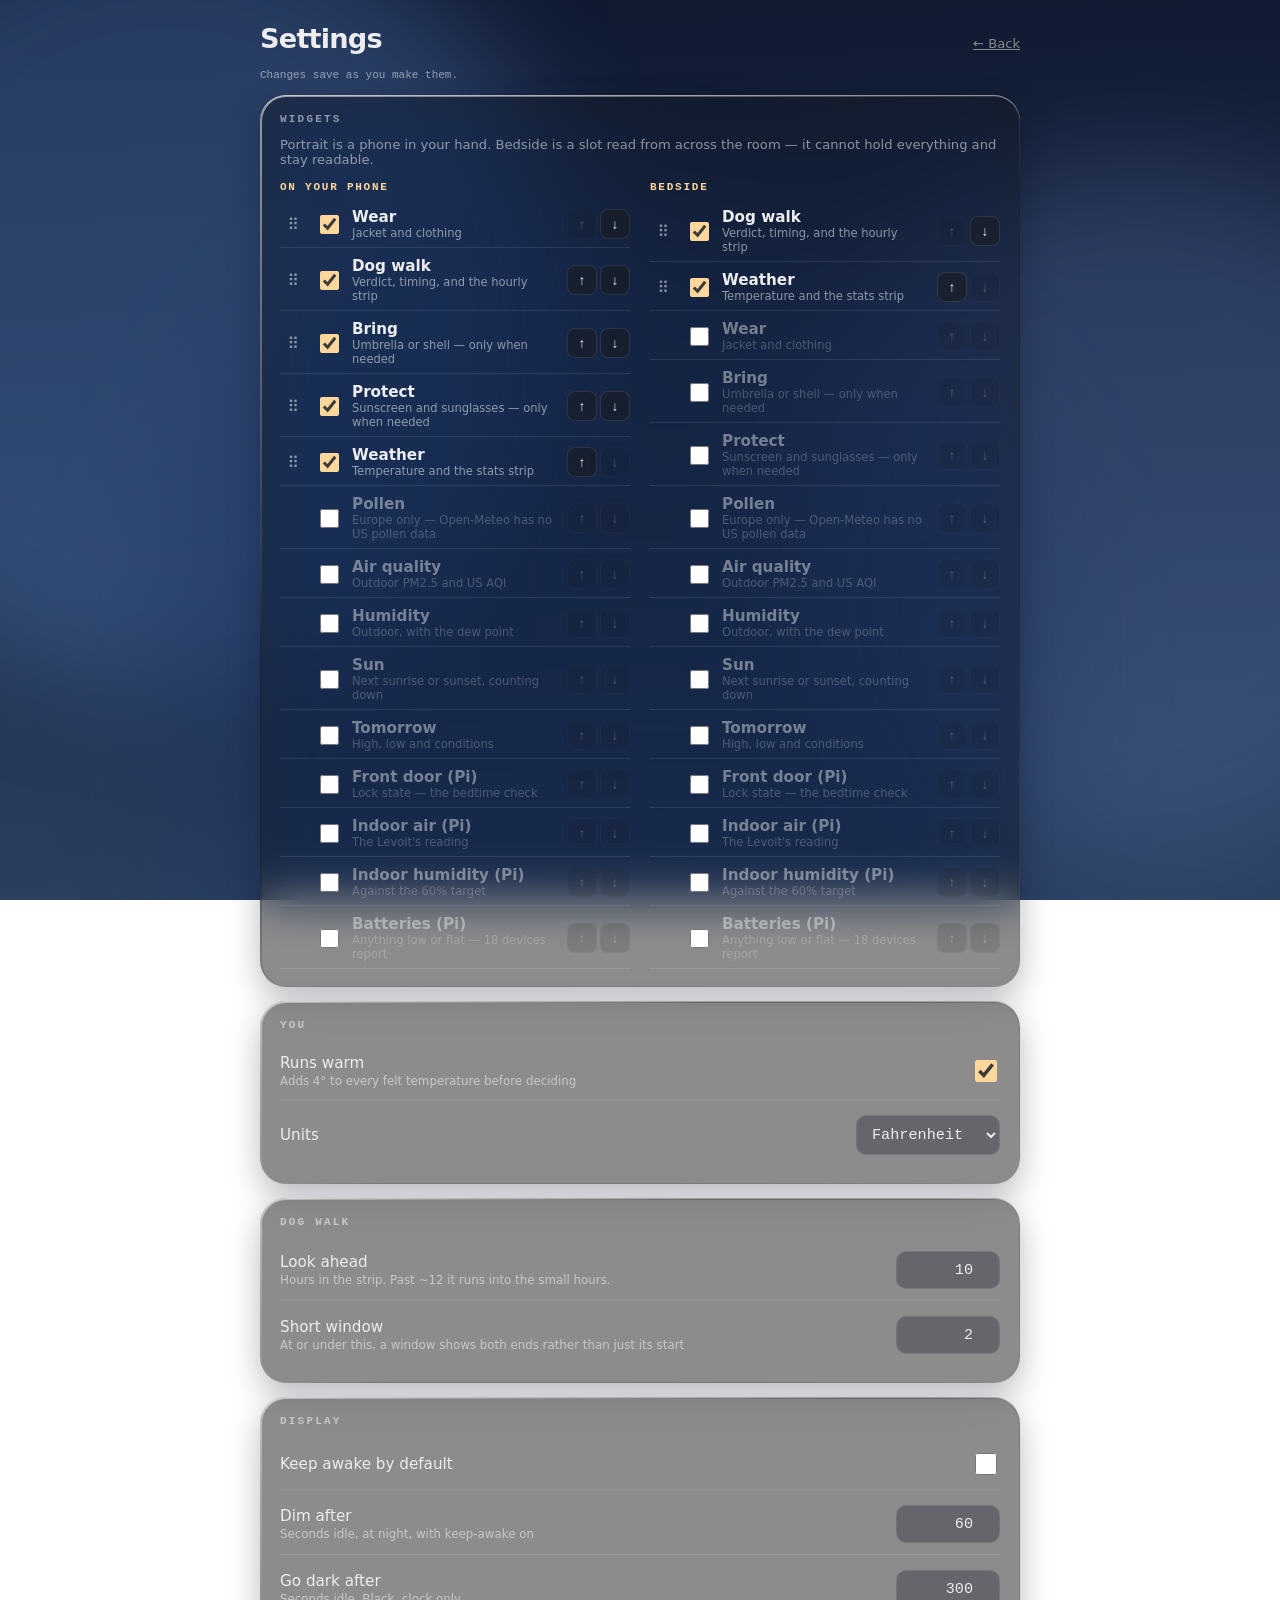
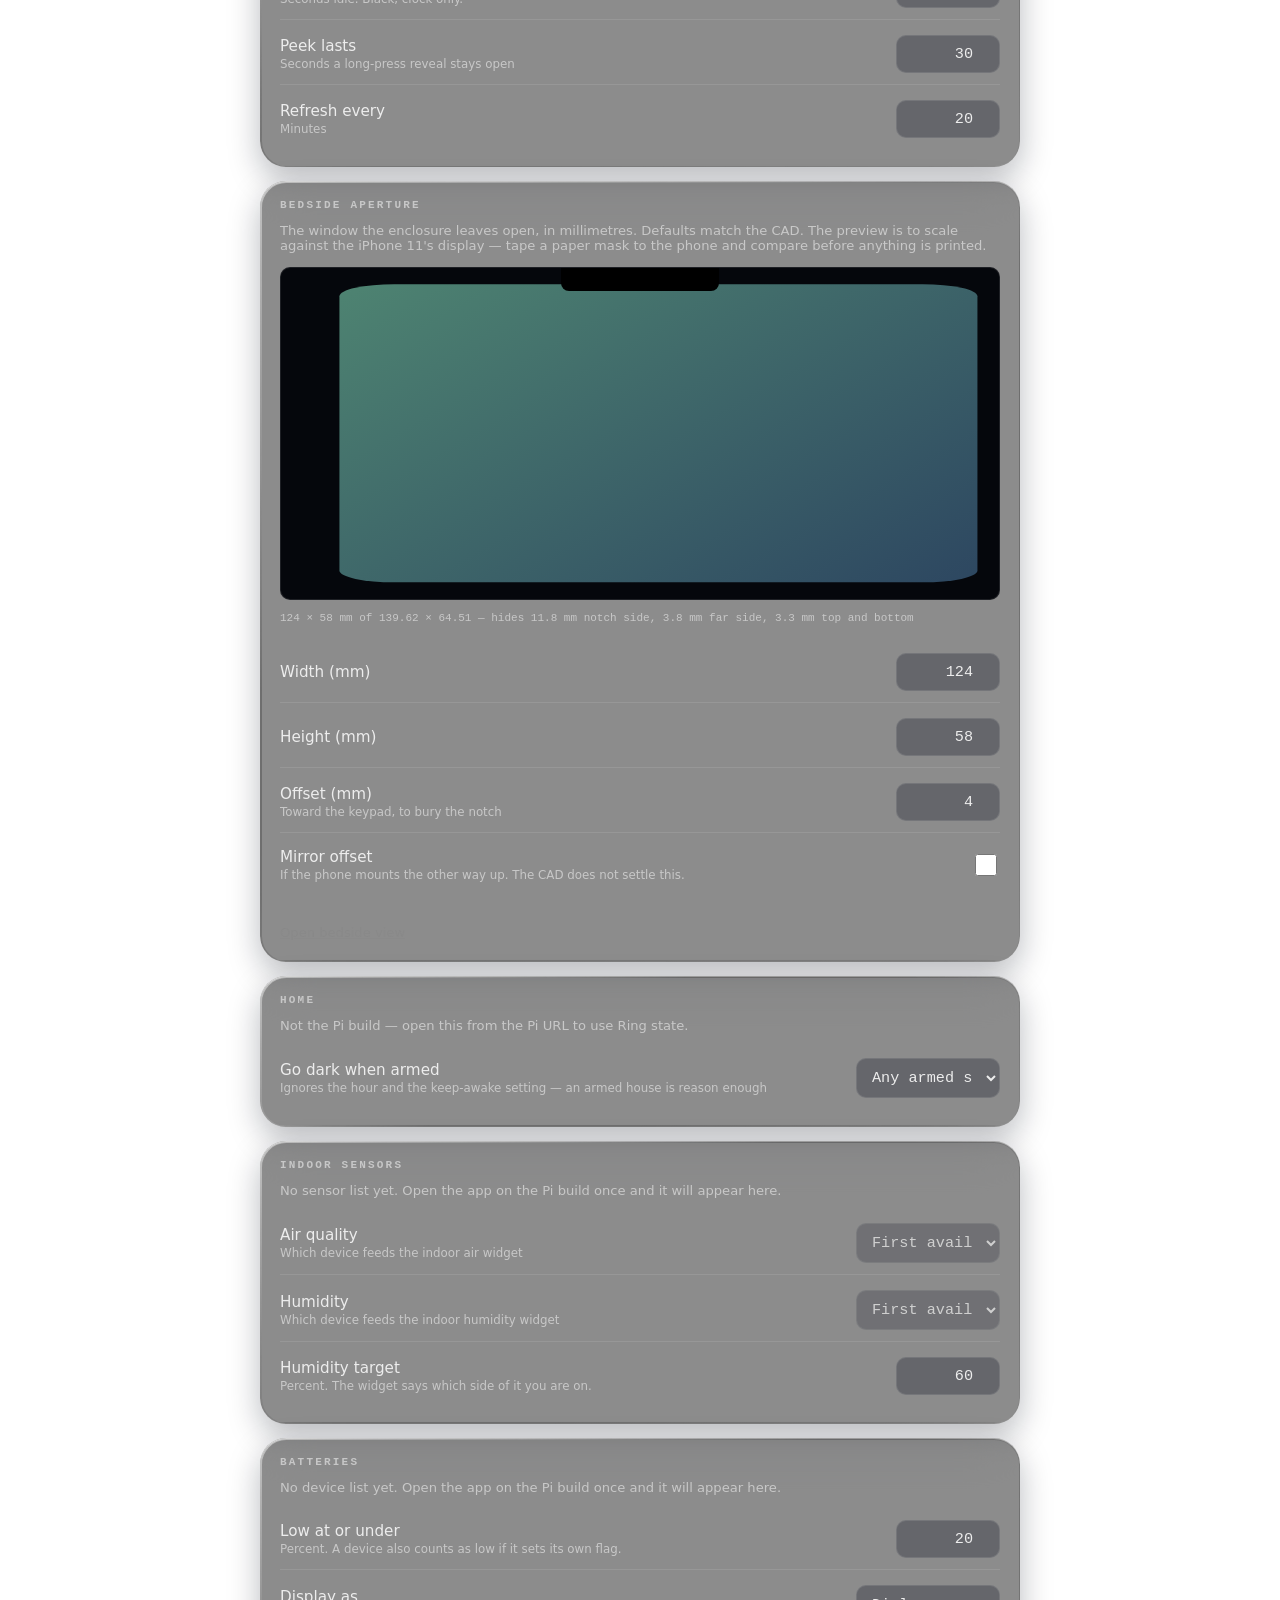
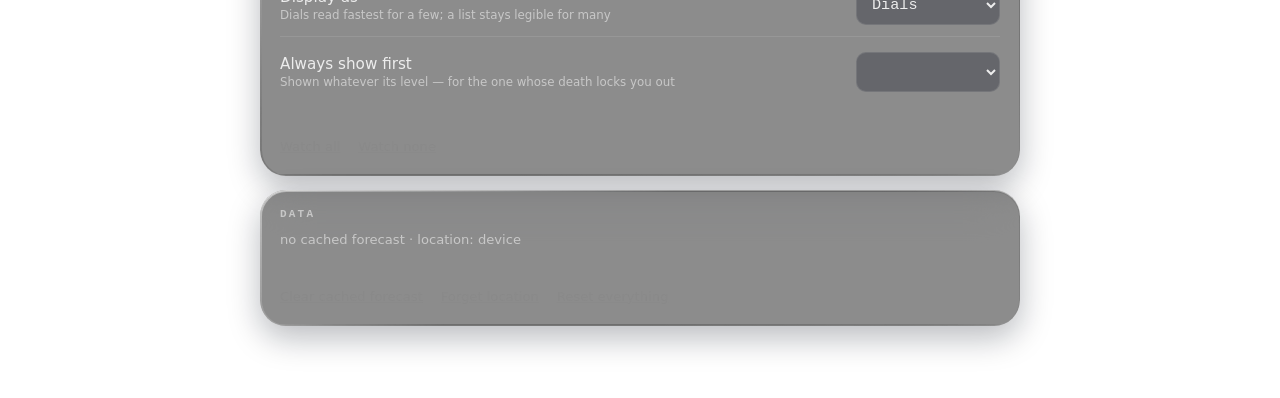
==== commit 36135b9a: "Height follows content, four battery displays, and every breakpoint Apple's tiles are fixed ratios b" ====
--- a/admin.html
+++ b/admin.html
@@ -175,6 +175,15 @@
         <input type="number" min="5" max="60" step="5" data-set="battThreshold">
       </label>
       <label class="row">
+        <span class="rowLabel">Display as<em>Dials read fastest for a few; a list stays legible for many</em></span>
+        <select data-set="battDisplay">
+          <option value="dials">Dials</option>
+          <option value="list">List</option>
+          <option value="bars">Bars</option>
+          <option value="compact">One line</option>
+        </select>
+      </label>
+      <label class="row">
         <span class="rowLabel">Always show first<em>Shown whatever its level — for the one whose death locks you out</em></span>
         <select id="battPrimaryPick"></select>
       </label>
--- a/css/styles.css
+++ b/css/styles.css
@@ -606,7 +606,7 @@
 body.bedside { background: #000; overflow: hidden; }
 body.bedside .sky { display: none; }
 
-body.bedside .app {
+body.bedside.masked .app {
   position: fixed;
   top: 50%;
   left: 50%;
@@ -976,3 +976,269 @@
   display: block; max-width: 100%;
   overflow: hidden; text-overflow: ellipsis; white-space: nowrap;
 }
+
+/* --- Liquid Glass, Apple's own values ------------------------------------
+   Lifted from the iOS 27 Sketch UI Kit's Materials page, which stores real fills
+   as JSON rather than the binary the .fig hid them in:
+
+     Over dark   Large UI  rgba(26,26,26,0.5)    Medium UI rgba(26,26,26,0.3)
+     Over light  Large UI  rgba(255,255,255,0.7) Medium UI rgba(204,204,204,0.7)
+     Highlights  white 0.1 -> 0.6      Separator rgba(0,0,0,0.12)
+
+   The correction that matters: over a dark background the material is a DARK
+   translucent fill, not a white tint. This used white at 12%, which is why the
+   night glass never looked quite right — and it is the dark-mode value I could
+   not measure off the simulator and left as an estimate.
+
+   Blur radius is still not in either kit, so 24px stays a judgement. */
+
+body { --glass-tint: rgba(26, 26, 26, .5); --glass-rim-low: rgba(255, 255, 255, .1); }
+body .w, body .card { --glass-contrast: 1; }
+
+body.phase-day, body.phase-dawn {
+  --glass-tint: rgba(255, 255, 255, .7);
+  --glass-rim-low: rgba(0, 0, 0, .12);      /* their separator value */
+  --glass-contrast: 1;
+}
+
+/* Small tiles take the Medium UI weight; large surfaces take Large UI. Apple
+   distinguishes the two and the lighter fill keeps a grid of small tiles from
+   reading as a wall. */
+.w-small { --glass-tint: rgba(26, 26, 26, .3); }
+body.phase-day .w-small, body.phase-dawn .w-small { --glass-tint: rgba(204, 204, 204, .7); }
+
+/* --- Apple system colours ------------------------------------------------
+   From the Sketch kit's shared swatches. The semantic colours were hand-picked
+   before; these are the real values, including the "Labels - Liquid Glass" set,
+   which is the label hierarchy specifically for type sitting on the material. */
+
+:root {
+  --sysGreen:  #30D158;   /* dark appearance */
+  --sysOrange: #FF9230;
+  --sysYellow: #FFD600;
+  --sysRed:    #FF4245;
+  --glassLabel1: #EDEDED; /* Labels - Liquid Glass / Dark */
+  --glassLabel2: #8A8A8A;
+}
+body.phase-day, body.phase-dawn {
+  --sysGreen:  #34C759;   /* light appearance */
+  --sysOrange: #FF8D28;
+  --sysYellow: #FFCC00;
+  --sysRed:    #FF383C;
+  --glassLabel1: #1A1A1A;
+  --glassLabel2: #727272;
+}
+
+body { --ink: var(--glassLabel1); --muted: var(--glassLabel2); }
+body.phase-day, body.phase-dawn { --ink: var(--glassLabel1); --muted: var(--glassLabel2); }
+
+/* Battery rings and the warning state. */
+.battCell.ok  .fill { stroke: var(--sysGreen); }
+.battCell.mid .fill { stroke: var(--sysYellow); }
+.battCell.low .fill { stroke: var(--sysRed); }
+.battCell.low .battPct { color: var(--sysRed); }
+.mini.warn { --glass-rim: var(--sysOrange); }
+.mini.warn .miniValue { color: var(--sysOrange); }
+.battRow.low { color: var(--sysOrange); }
+.widgetRow.lowBatt .widgetNote { color: var(--sysOrange); }
+
+/* The hourly outlook, on the same palette. */
+.hour.walk-ideal, .hour.walk-golden { background: var(--sysGreen); opacity: .95; }
+.hour.walk-warm  { background: var(--sysYellow); opacity: .9; }
+.hour.walk-paw   { background: var(--sysOrange); opacity: .95; }
+.hour.walk-cold  { background: #64D2FF; opacity: .9; }   /* system teal, dark */
+.hour.walk-rain-alert { background: #5E5CE6; opacity: .95; }  /* system indigo, dark */
+
+/* --- Concentric radii ----------------------------------------------------
+   HIG, Live Activities: "match its corner radius to the outer corner radius by
+   subtracting the margin", so nested shapes sit concentrically inside the tile
+   instead of poking into its curve. Stated in this file's header from the start
+   and then never actually applied — the inner radii were picked by eye.
+
+   outer 21.5 - padding 16 = 5.5 */
+
+:root { --w-pad: 16px; --w-radius: 21.5px; --w-inner: calc(var(--w-radius) - var(--w-pad)); }
+.w { padding: var(--w-pad) calc(var(--w-pad) + 2px); border-radius: var(--w-radius); }
+.hour { border-radius: var(--w-inner); }
+.w .zipInput, .w .zipSubmit { border-radius: var(--w-inner); }
+.card .zipInput, .card .zipSubmit { border-radius: calc(26px - 20px); }  /* the locate card's own margin */
+
+/* --- Apple's 11pt text floor ---------------------------------------------
+   HIG, Widgets: "Avoid very small font sizes. In general, display text using
+   fonts at 11 points or larger. Text in a font that's smaller than 11 points can
+   be too hard for many people to read."
+
+   Fifteen rules here were under it, the worst at 8.3px — barely two thirds of the
+   minimum. Small labels had been shrunk to make dense tiles fit, which is solving
+   a layout problem by making the text unreadable.
+
+   Also from the same page: 16pt is the standard widget margin (already used), and
+   11pt is the tighter margin for grouping content inside one. */
+
+:root { --fs-floor: 0.6875rem; }   /* 11px */
+
+.widgetHead, .awakeBtn, .barMeta, .cardLabel, .chipLabel,
+.statLabel, .statSub, .miniLabel, .buildMeta, .adminSaved,
+.maskReadout, .battRow, .hour .tick { font-size: var(--fs-floor); }
+
+.w-small .miniSub, .w-small .chipSub { font-size: clamp(var(--fs-floor), 3.4cqw, .78rem); }
+.battName { font-size: clamp(var(--fs-floor), 2.5cqw, .74rem); }
+.battPct  { font-size: clamp(.78rem, 3.4cqw, .95rem); }
+
+/* The tighter 11pt margin, for groupings inside a tile. */
+.w .outlook, .w .stats, .w .battRows { padding-top: 11px; margin-top: 11px; }
+
+/* Labels grew, so give the ticks room rather than letting them collide. */
+.outlook { padding-bottom: 17px; }
+.hour .tick { bottom: -16px; }
+
+/* --- Bedside: a persistent widget screen ---------------------------------
+   The enclosure aperture is 124x58mm — 2.14:1 — which is exactly a medium
+   widget's ratio (364x170 = 2.141). So the bedside display is not a stripped-down
+   view of the app: it is Apple's widgets at their own proportions, left on.
+
+   Whatever is chosen for the bedside context lays out as a row of real tiles,
+   scaled to the aperture. One medium fills it; two smalls sit side by side. */
+
+body.bedside .wgrid {
+  display: flex;
+  flex-direction: row;
+  gap: 2.2cqh;
+  height: 100%;
+  align-items: stretch;
+}
+body.bedside .w {
+  aspect-ratio: auto;
+  flex: 1 1 0;
+  min-width: 0;
+  border-radius: 4.2cqh;          /* concentric with the aperture's own 5mm */
+  padding: 3.4cqh 3.2cqh;
+  overflow: hidden;
+  container-type: size;
+}
+/* A medium tile alone should fill the slot; two smalls share it evenly. */
+body.bedside .w-large, body.bedside .w-medium { flex: 2 1 0; }
+body.bedside .w-small { flex: 1 1 0; }
+
+body.bedside .cardLabel, body.bedside .miniLabel, body.bedside .chipLabel {
+  display: block; font-size: 9cqh; letter-spacing: .14em; margin-bottom: 2cqh;
+}
+body.bedside .verdict { font-size: 26cqh; line-height: 1; margin: 0; }
+body.bedside .support { font-size: 11cqh; margin-top: 1.5cqh; }
+body.bedside .miniValue, body.bedside .chipValue { font-size: 20cqh; margin-top: auto; }
+body.bedside .miniSub, body.bedside .chipSub { font-size: 9cqh; }
+body.bedside .temp { font-size: 22cqh; }
+body.bedside .outlook { padding-bottom: 3cqh; margin-top: auto; padding-top: 2.5cqh; }
+body.bedside .hour { height: 9cqh; }
+body.bedside .hour .tick { bottom: -3.4cqh; font-size: 6.5cqh; }
+body.bedside .battRows { grid-template-columns: repeat(4, 1fr); margin-top: auto; }
+body.bedside .battRing { width: 22cqh; }
+body.bedside .battPct { font-size: 8cqh; }
+body.bedside .battName { display: none; }
+body.bedside .aside, body.bedside .tip, body.bedside .stats,
+body.bedside .ambient, body.bedside .hourDetail { display: none; }
+
+/* --- Bedside widget screen, corrections ----------------------------------
+   The earlier bedside rules stripped the walk card back to bare text, which was
+   right when bedside was a single-verdict view and wrong now that it is a widget
+   screen. Every tile keeps the material. */
+
+body.bedside .walk {
+  background: var(--glass-tint);
+  backdrop-filter: blur(var(--glass-blur)) saturate(var(--glass-sat));
+  -webkit-backdrop-filter: blur(var(--glass-blur)) saturate(var(--glass-sat));
+  box-shadow: var(--glass-shadow), inset 0 1px 0 0 var(--glass-rim);
+  border-radius: 4.2cqh;
+  padding: 3.4cqh 3.2cqh;
+}
+body.bedside .walk::before { display: block; }
+
+/* The clock was taking a third of the aperture. It is a label here, not the
+   headline — the widgets are. */
+body.bedside .bar { padding: 0 0 1.5cqh; }
+body.bedside .clock { font-size: 11cqh; }
+body.bedside .place { font-size: 5cqh; }
+
+/* Values must shrink rather than spill: "excellent" ran out of its tile. */
+body.bedside .miniValue, body.bedside .chipValue {
+  font-size: clamp(9cqh, 17cqw, 20cqh);
+  line-height: 1.05;
+  overflow-wrap: anywhere;
+}
+body.bedside .verdict { overflow-wrap: anywhere; }
+
+/* --- Height follows content ----------------------------------------------
+   Apple's tiles are fixed ratios because the Home Screen is a fixed grid. A web
+   page has no such constraint, and forcing the ratio left small tiles like
+   "Front door / locked" as a 174px square holding two lines — mostly emptiness.
+
+   The ratio becomes a floor instead of a law: tiles keep the Apple proportions as
+   a minimum and grow only if their content needs it. Rows stretch, so neighbours
+   still line up and the grid does not go ragged. */
+
+.w-small, .w-medium, .w-large { aspect-ratio: auto; height: auto; }
+.w-small  { min-height: 118px; }
+.w-medium { min-height: 118px; }
+.w-large  { min-height: 200px; }
+.wgrid { align-items: stretch; grid-auto-rows: min-content; }
+.wgrid > .w { height: 100%; }
+
+/* Content sits from the top and only the last element pushes to the floor, so a
+   short tile is compact rather than stretched around a void. */
+.w > .cardLabel, .w > .miniLabel, .w > .chipLabel { margin: 0 0 8px; }
+.w > .miniValue, .w > .chipValue { margin-top: 4px; }
+.w .verdict { margin-top: 0; }
+.w-large .outlook, .w-large .battRows { margin-top: auto; }
+
+/* --- Breakpoints ---------------------------------------------------------
+   Every major width, not just phone and desktop. Column count changes; the tiles
+   themselves keep their proportions. */
+
+@media (max-width: 359px) {                      /* iPhone SE and narrower */
+  .wgrid { gap: 10px; }
+  .w { padding: 13px 14px; }
+  .w-small { min-height: 104px; }
+}
+@media (min-width: 360px) and (max-width: 699px) { .wgrid { grid-template-columns: repeat(2, 1fr); } }
+@media (min-width: 700px) and (max-width: 1023px) { .wgrid { grid-template-columns: repeat(4, 1fr); } }
+@media (min-width: 1024px) and (max-width: 1439px) { .wgrid { grid-template-columns: repeat(6, 1fr); } }
+@media (min-width: 1440px) {
+  .wgrid { grid-template-columns: repeat(8, 1fr); }
+  .app { max-width: 1500px; }
+}
+/* Landscape phones: short and wide, so cap tile height rather than let one tile
+   push the fold. */
+@media (orientation: landscape) and (max-height: 500px) and (min-width: 700px) {
+  .w-large { min-height: 150px; }
+  .w-small, .w-medium { min-height: 96px; }
+}
+
+/* --- Battery display modes ----------------------------------------------- */
+
+.battRows.mode-dials { display: grid; grid-template-columns: repeat(4, 1fr); gap: 8px; }
+.battRows.mode-list, .battRows.mode-bars { display: flex; flex-direction: column; gap: 6px; }
+.battRows.mode-compact { display: block; }
+
+/* List: name and level, the most legible at any count. */
+.battLine { display: flex; justify-content: space-between; align-items: baseline; gap: 10px; }
+.battLine .battName { flex: 1; overflow: hidden; text-overflow: ellipsis; white-space: nowrap; }
+.battLine.low .battPct, .battLine.low .battName { color: var(--sysOrange); }
+
+/* Bars: a meter each, so levels are comparable without reading numbers. */
+.battBar { display: grid; grid-template-columns: 1fr auto; gap: 2px 10px; align-items: center; }
+.battBar .battName { grid-column: 1; overflow: hidden; text-overflow: ellipsis; white-space: nowrap; }
+.battBar .battPct { grid-column: 2; grid-row: 1 / span 2; align-self: center; }
+.battTrack {
+  grid-column: 1; height: 6px; border-radius: 3px;
+  background: var(--glass-rim-low); overflow: hidden;
+}
+.battFill { display: block; height: 100%; border-radius: inherit; background: var(--sysGreen); transition: width .6s ease; }
+.battBar.mid .battFill { background: var(--sysYellow); }
+.battBar.low .battFill { background: var(--sysRed); }
+.battBar.low .battPct { color: var(--sysOrange); }
+
+/* One line: gives up the detail and answers only "is anything wrong". */
+.battCompact { font-size: .95rem; font-weight: 600; }
+.battCompact.low { color: var(--sysOrange); }
+
+.battLine.pinned .battName::before, .battBar.pinned .battName::before { content: "◆ "; opacity: .6; }
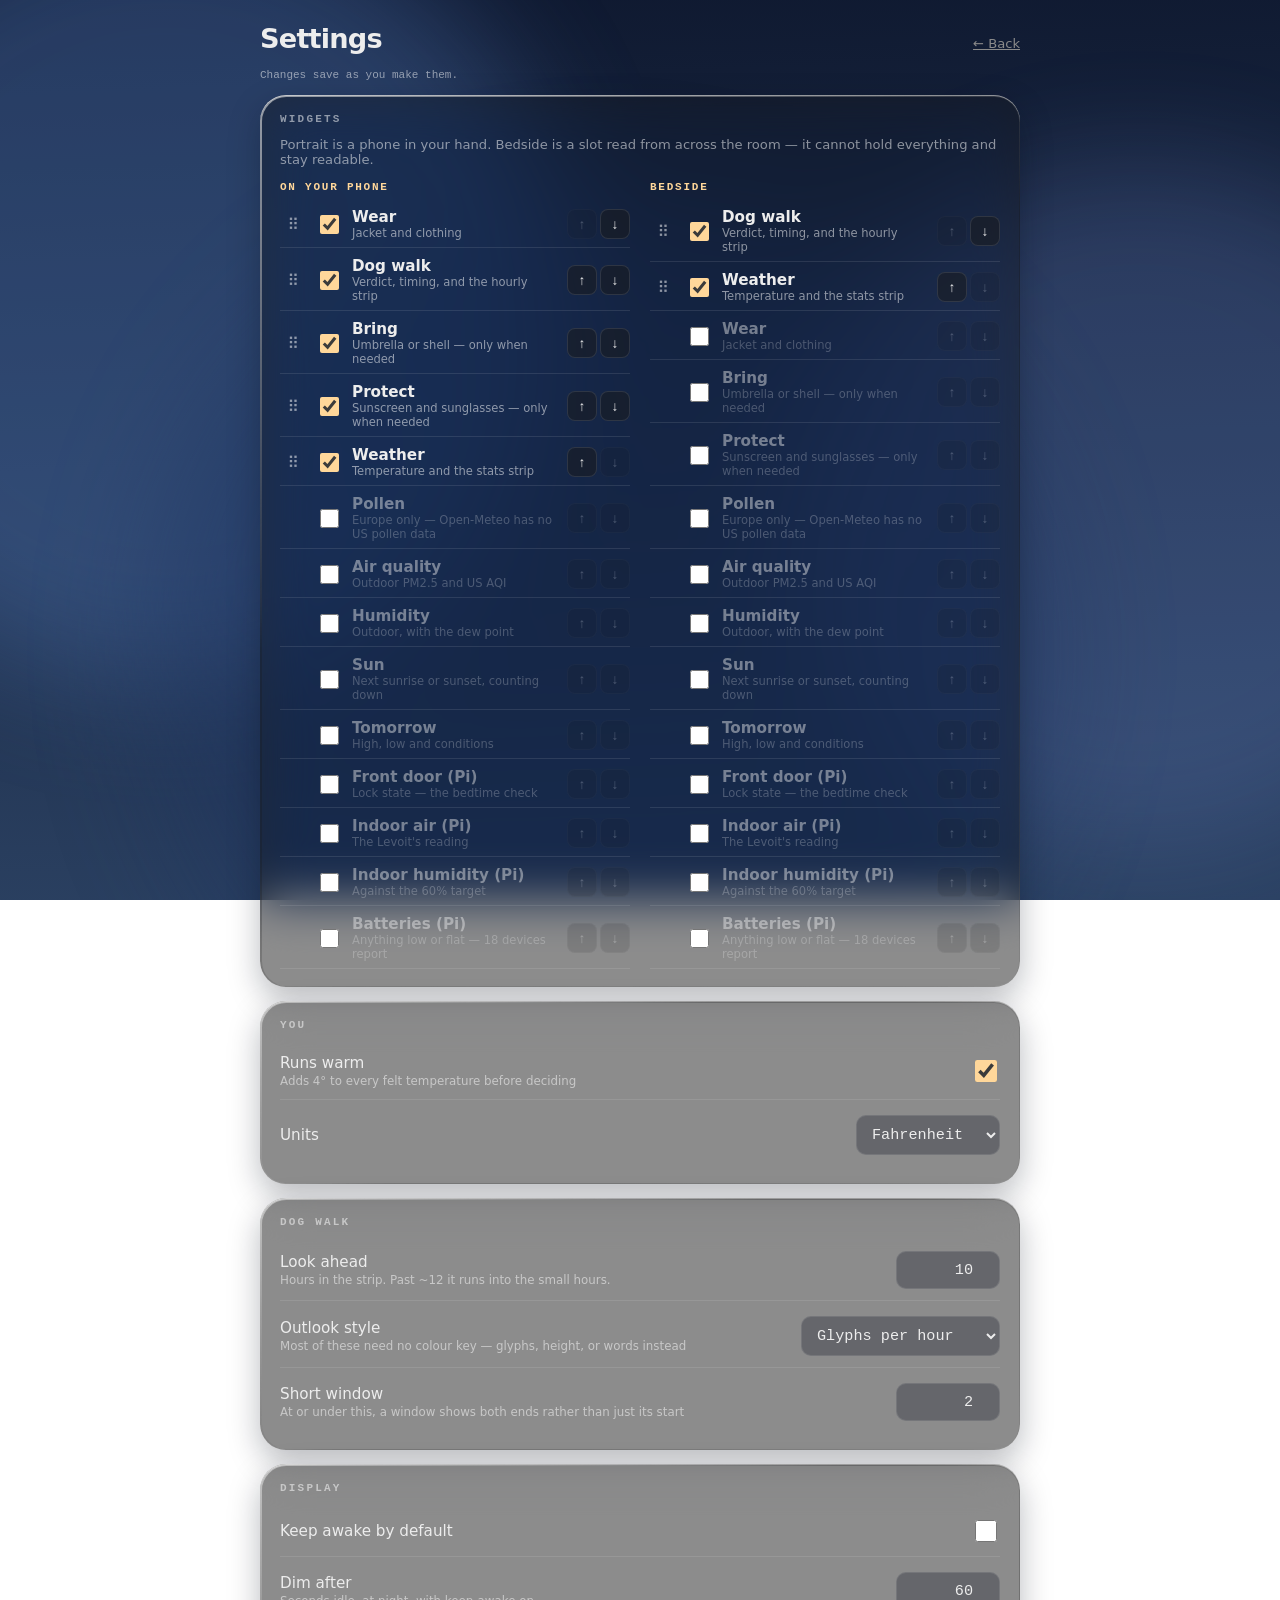
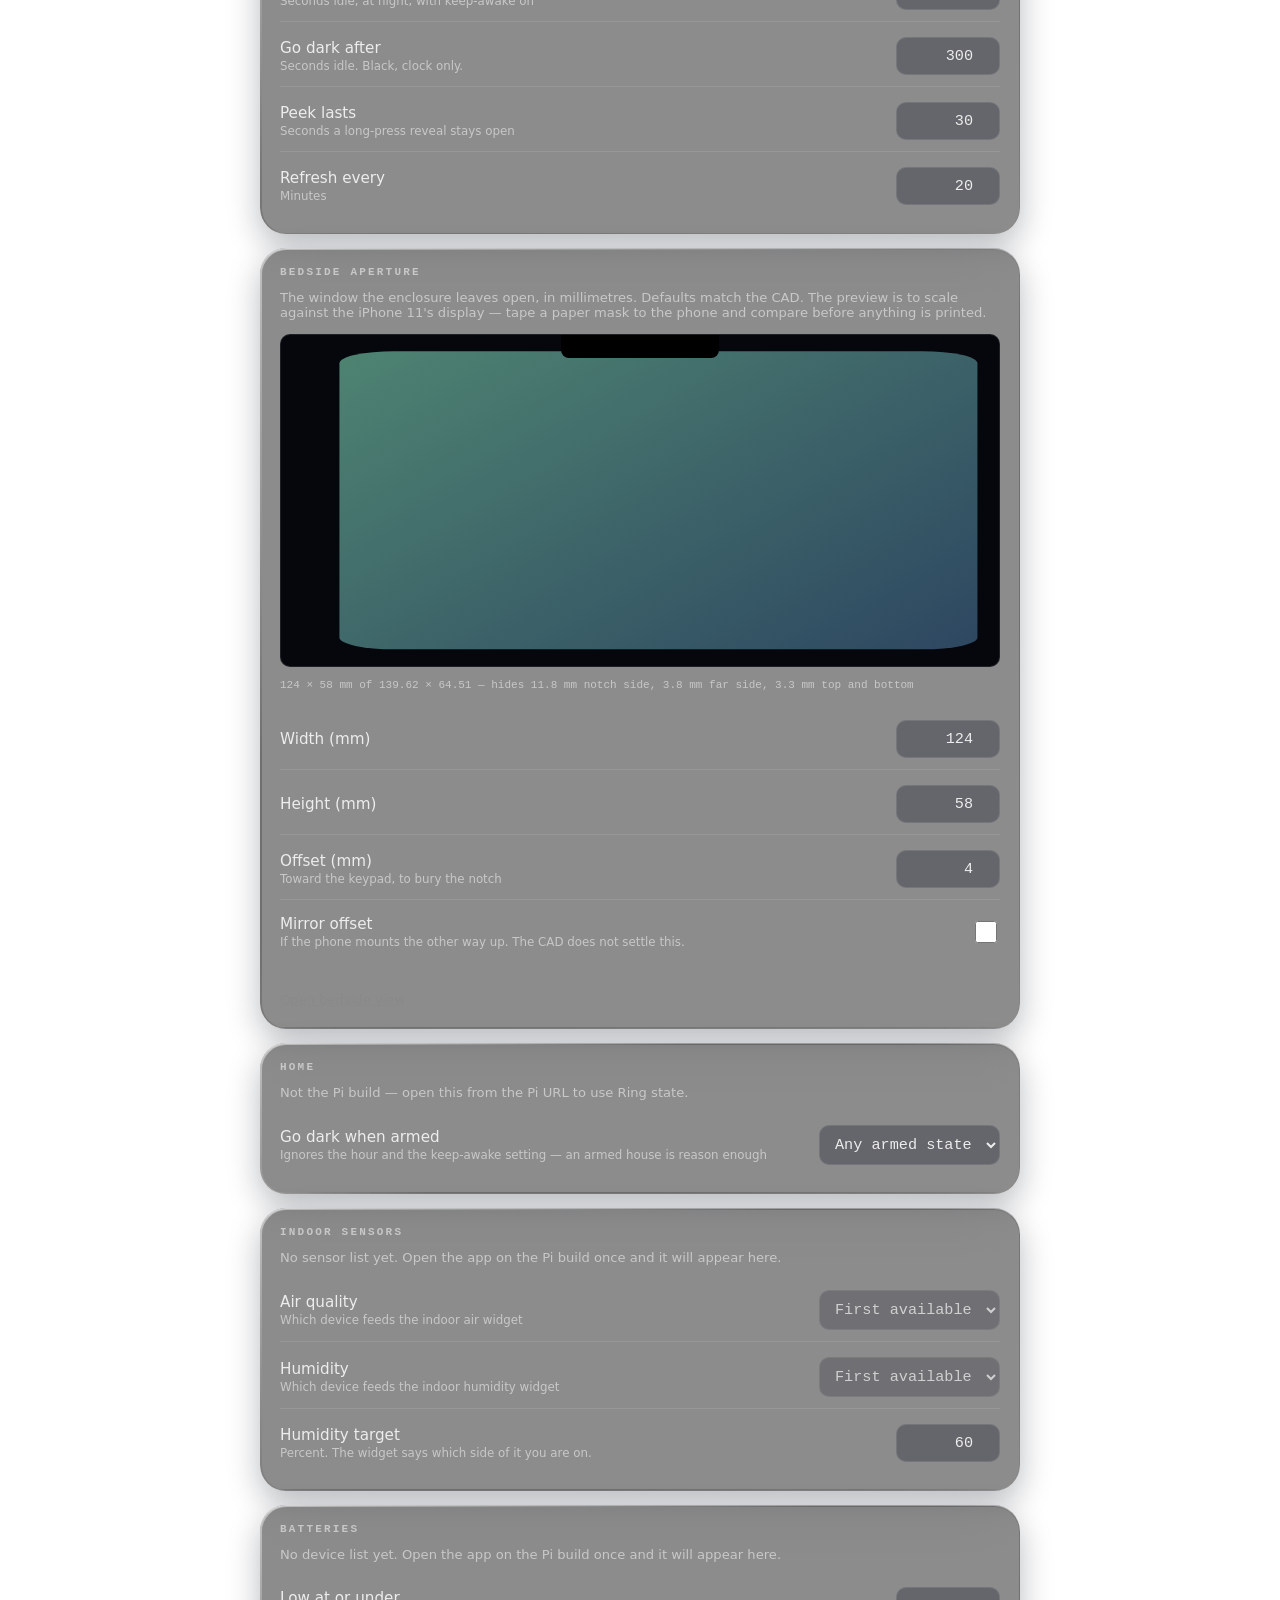
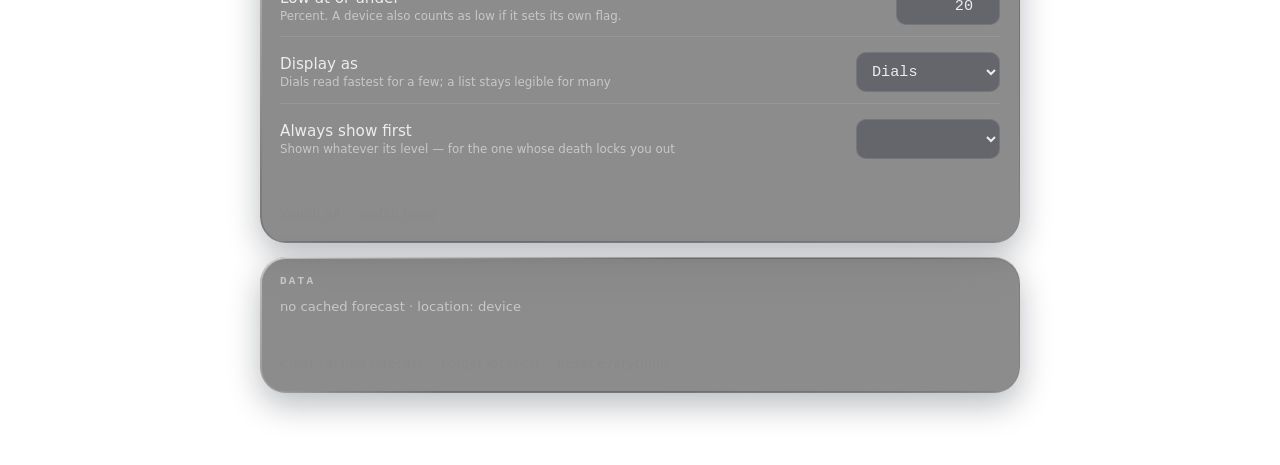
==== commit 5f94c0e3: "Ten ways to draw the walk outlook, and a lock glyph on the state The strip only ever encoded its mea" ====
--- a/admin.html
+++ b/admin.html
@@ -68,6 +68,21 @@
         <input type="number" min="4" max="24" step="1" data-set="outlookHours">
       </label>
       <label class="row">
+        <span class="rowLabel">Outlook style<em>Most of these need no colour key — glyphs, height, or words instead</em></span>
+        <select data-set="walkDisplay">
+          <option value="icons">Glyphs per hour</option>
+          <option value="height">Height bars</option>
+          <option value="labels">GO / WAIT</option>
+          <option value="density">Solid vs faint</option>
+          <option value="windows">Good windows only</option>
+          <option value="text">A sentence</option>
+          <option value="ladder">Vertical list</option>
+          <option value="line">Curve</option>
+          <option value="spark">Sparkline</option>
+          <option value="radial">Clock dial</option>
+        </select>
+      </label>
+      <label class="row">
         <span class="rowLabel">Short window<em>At or under this, a window shows both ends rather than just its start</em></span>
         <input type="number" min="1" max="6" step="1" data-set="shortWindowHours">
       </label>
--- a/css/styles.css
+++ b/css/styles.css
@@ -1242,3 +1242,127 @@
 .battCompact.low { color: var(--sysOrange); }
 
 .battLine.pinned .battName::before, .battBar.pinned .battName::before { content: "◆ "; opacity: .6; }
+
+/* --- Widget indicators ---------------------------------------------------- */
+
+.miniHead { display: flex; align-items: center; justify-content: space-between; gap: 8px; }
+.miniIcon { display: inline-flex; flex: none; }
+.ico { width: 17px; height: 17px; color: var(--muted); }
+.ico.ok  { color: var(--sysGreen); }
+.ico.mid { color: var(--sysYellow); }
+.ico.bad { color: var(--sysRed); }
+
+/* A battery reading that belongs to one device, shown on that device. */
+.pill {
+  display: inline-flex; align-items: center; gap: 4px;
+  align-self: flex-start; margin-top: 7px;
+  padding: 3px 8px 3px 6px; border-radius: 99px;
+  font-family: var(--mono); font-size: var(--fs-floor); font-weight: 600;
+  background: var(--glass-rim-low); color: var(--muted);
+}
+.pill .ico { width: 13px; height: 13px; }
+.pill.ok  { color: var(--sysGreen); }
+.pill.mid { color: var(--sysYellow); }
+.pill.bad { color: var(--sysRed); background: color-mix(in srgb, var(--sysRed) 18%, transparent); }
+body.bedside .pill { display: none; }
+
+/* The gear is a link, not a scripted button: it survives a JS error, works with a
+   right-click, and cannot be orphaned by an edit elsewhere — which is exactly how
+   it broke, when removing the old inline panel took its listener with it. */
+a.widgetsBtn { text-decoration: none; display: inline-flex; align-items: center; }
+
+/* --- Device glyphs in battery lists --------------------------------------- */
+
+.devIcon { display: inline-flex; flex: none; }
+.devIcon .ico { width: 16px; height: 16px; }
+
+/* Admin picker: checkbox, glyph, name, then the level. */
+.battPickRow .widgetPick {
+  grid-template-columns: auto auto 1fr;
+  align-items: center;
+}
+.battPickRow .widgetName { grid-column: 3; }
+.battPickRow .widgetNote { grid-column: 3; }
+.battPickRow .devIcon { grid-row: span 2; align-self: center; }
+
+/* Widget list and bars: glyph sits before the name. */
+.battLine { gap: 8px; }
+.battLine .devIcon { order: -1; }
+.battBar { grid-template-columns: auto 1fr auto; }
+.battBar .devIcon { grid-column: 1; grid-row: 1 / span 2; align-self: center; }
+.battBar .battName { grid-column: 2; }
+.battBar .battTrack { grid-column: 2; }
+.battBar .battPct { grid-column: 3; }
+/* The pinned-device select was clipped to "Front Door", hiding whether it meant the
+   lock or the door sensor — the exact ambiguity this setting exists to resolve. */
+.row select { width: auto; min-width: 9rem; max-width: 60%; }
+/* A glyph inline with the value it describes. */
+.valIcon { display: inline-flex; vertical-align: -2px; margin-right: 6px; }
+.valIcon .ico { width: 1em; height: 1em; }
+
+/* --- Walk outlook presentations ------------------------------------------
+   Ten ways to draw one thing. Colour is still there where it helps, but every
+   one of these carries the meaning some other way too — glyph, height, word,
+   position or opacity — so none of them requires learning a key. */
+
+.outlook .hour { border: 0; padding: 0; cursor: pointer; }
+
+.look-icons { grid-auto-flow: column; grid-auto-columns: 1fr; }
+.hour.asIcon { background: none !important; opacity: 1; height: auto; display: flex;
+  flex-direction: column; align-items: center; justify-content: flex-end; }
+.hGlyph { font-size: clamp(15px, 4.6cqw, 21px); line-height: 1.1; filter: saturate(.9); }
+.hour.asIcon .tick { position: static; margin-top: 2px; }
+
+.look-height { align-items: end; }
+.hour.asHeight { background: none !important; opacity: 1; height: 42px; display: flex; align-items: flex-end; }
+.hFill { display: block; width: 100%; border-radius: var(--w-inner); background: currentColor; opacity: .85; }
+.hour.asHeight.walk-ideal, .hour.asHeight.walk-golden { color: var(--sysGreen); }
+.hour.asHeight.walk-warm { color: var(--sysYellow); }
+.hour.asHeight.walk-cold { color: #64D2FF; }
+.hour.asHeight.walk-paw { color: var(--sysOrange); }
+.hour.asHeight.walk-rain-alert { color: #5E5CE6; }
+
+.hour.asLabel { background: var(--glass-rim-low) !important; opacity: 1; height: auto;
+  padding: 5px 0; display: flex; flex-direction: column; align-items: center; }
+.hWord { font-family: var(--mono); font-size: 9px; font-weight: 700; letter-spacing: .04em; }
+.hour.asLabel .tick { position: static; margin-top: 2px; }
+.hour.asLabel.walk-paw .hWord, .hour.asLabel.walk-rain-alert .hWord { color: var(--sysOrange); }
+
+.hour.asDensity { background: var(--ink) !important; }
+.hour.asDensity.on { opacity: .92; }
+.hour.asDensity.off { opacity: .16; }
+
+.look-windows { display: flex; flex-direction: column; gap: 6px; }
+.wSpan { display: flex; align-items: center; gap: 9px; }
+.wBar { flex: 1; height: 8px; border-radius: 4px; background: var(--sysGreen); }
+.wTime { font-family: var(--mono); font-size: var(--fs-floor); color: var(--muted); white-space: nowrap; }
+.wNone { font-size: var(--fs-floor); color: var(--soft); }
+
+.look-text { display: block; }
+.wText { font-size: .8rem; color: var(--muted); line-height: 1.5; }
+
+.look-ladder { display: flex; flex-direction: column; gap: 1px; }
+.wRow { display: grid; grid-template-columns: auto 3.4em 1fr; gap: 9px; align-items: center;
+  background: none; border: 0; padding: 3px 0; cursor: pointer; text-align: left; color: inherit; }
+.wRowTime { font-family: var(--mono); font-size: var(--fs-floor); color: var(--muted); }
+.wRowVerdict { font-size: var(--fs-floor); color: var(--soft); }
+.wRow.walk-paw .wRowVerdict, .wRow.walk-rain-alert .wRowVerdict { color: var(--sysOrange); }
+
+.look-line, .look-spark { display: block; }
+.wChart { width: 100%; height: 40px; }
+.wChart.spark { height: 24px; }
+.wLine { fill: none; stroke: var(--sysGreen); stroke-width: 1.6; vector-effect: non-scaling-stroke; }
+.wArea { fill: var(--sysGreen); opacity: .16; stroke: none; }
+.wDot { fill: var(--sysGreen); }
+.wAxis { display: flex; justify-content: space-between; font-family: var(--mono);
+  font-size: var(--fs-floor); color: var(--soft); margin-top: 2px; }
+
+.look-radial { display: flex; align-items: center; gap: 12px; }
+.wDial { width: 74px; height: 74px; flex: none; }
+.wArc { opacity: .9; }
+.wArc.walk-ideal, .wArc.walk-golden { fill: var(--sysGreen); }
+.wArc.walk-warm { fill: var(--sysYellow); }
+.wArc.walk-cold { fill: #64D2FF; }
+.wArc.walk-paw { fill: var(--sysOrange); }
+.wArc.walk-rain-alert { fill: #5E5CE6; }
+.wDialNote { font-size: var(--fs-floor); color: var(--muted); }
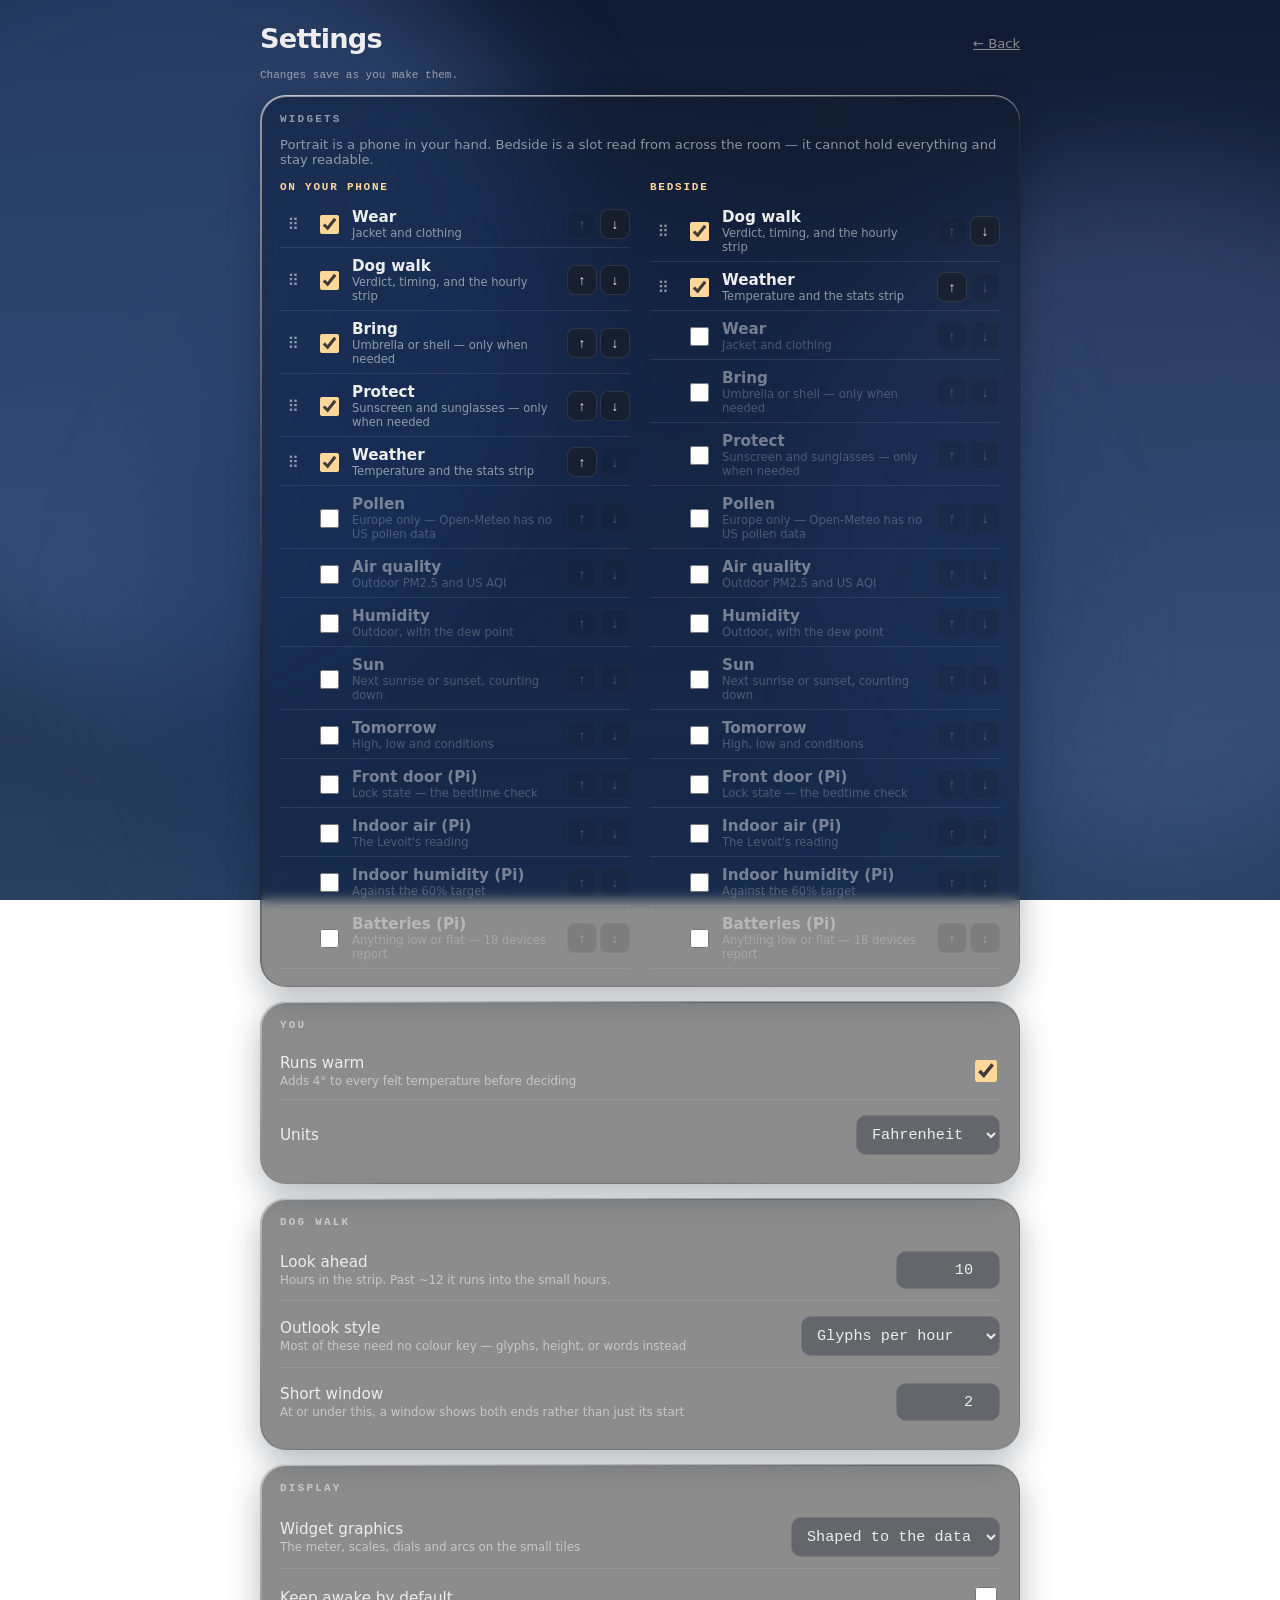
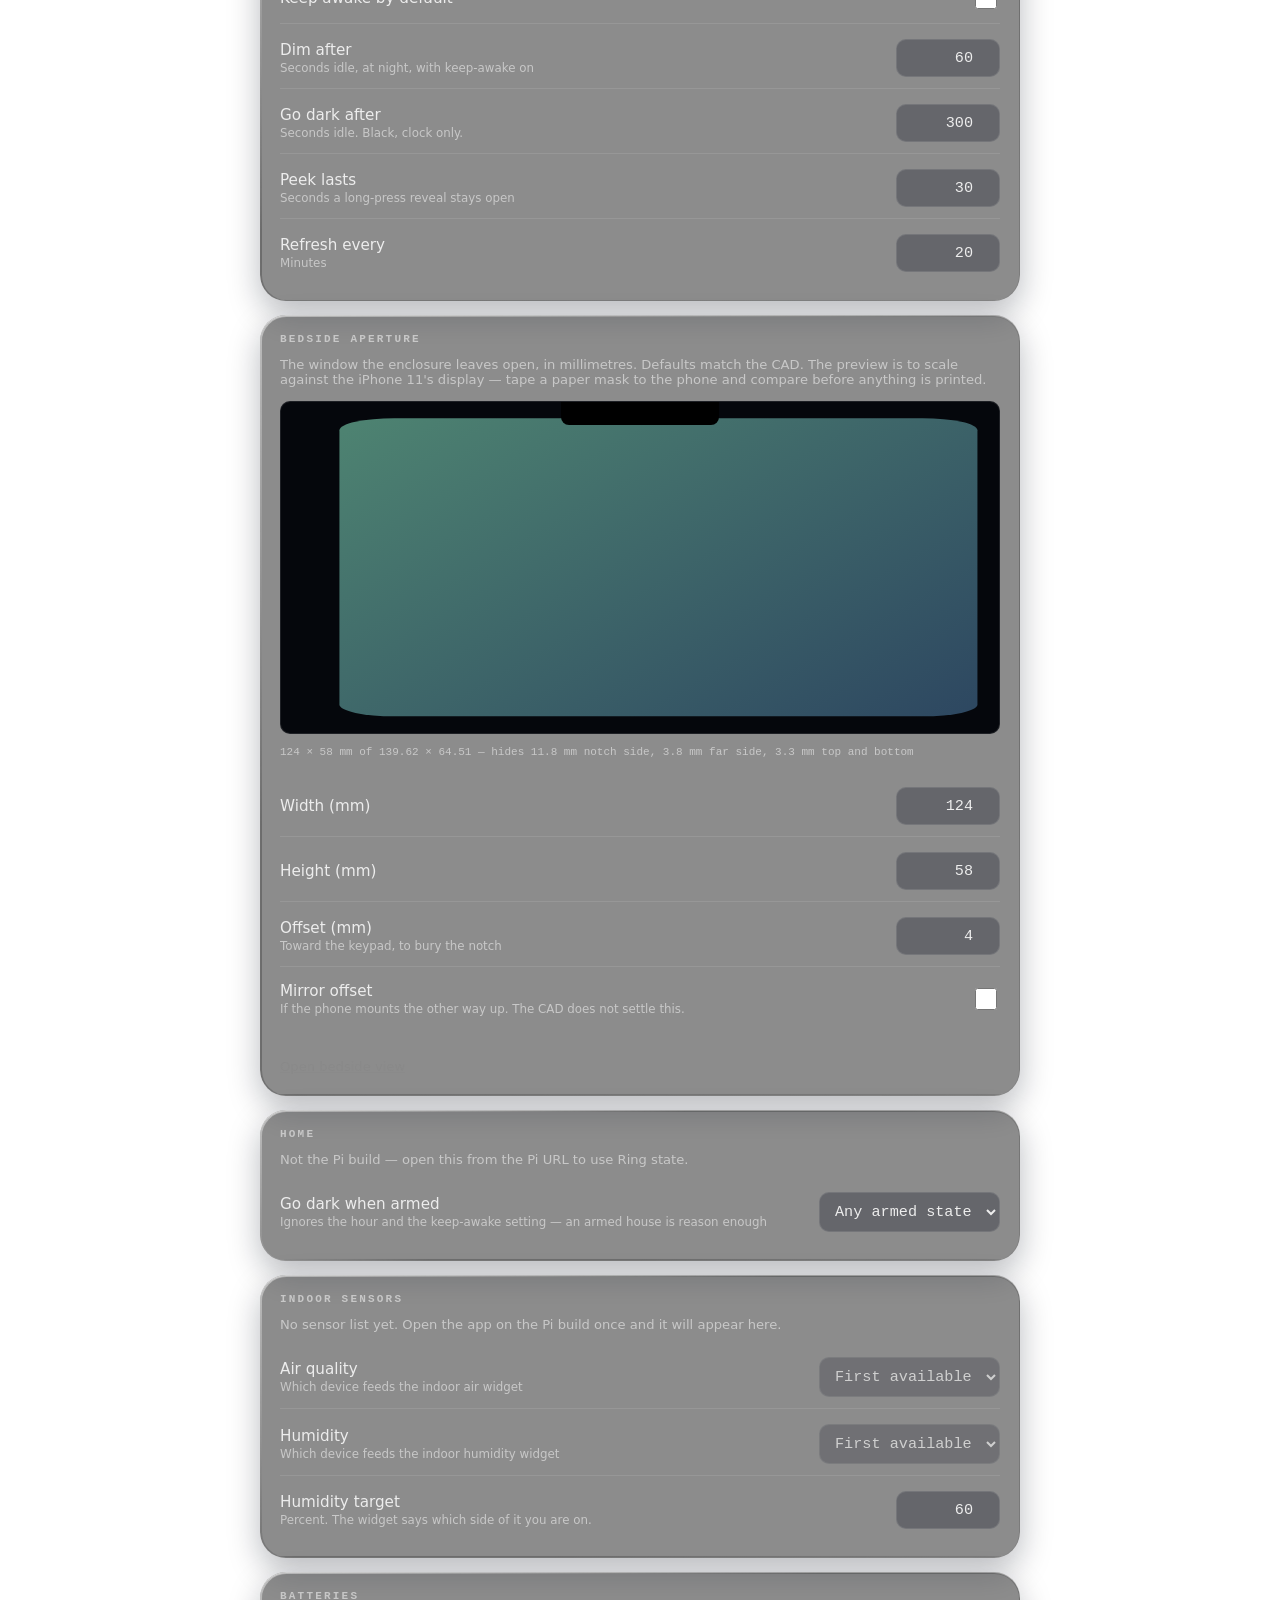
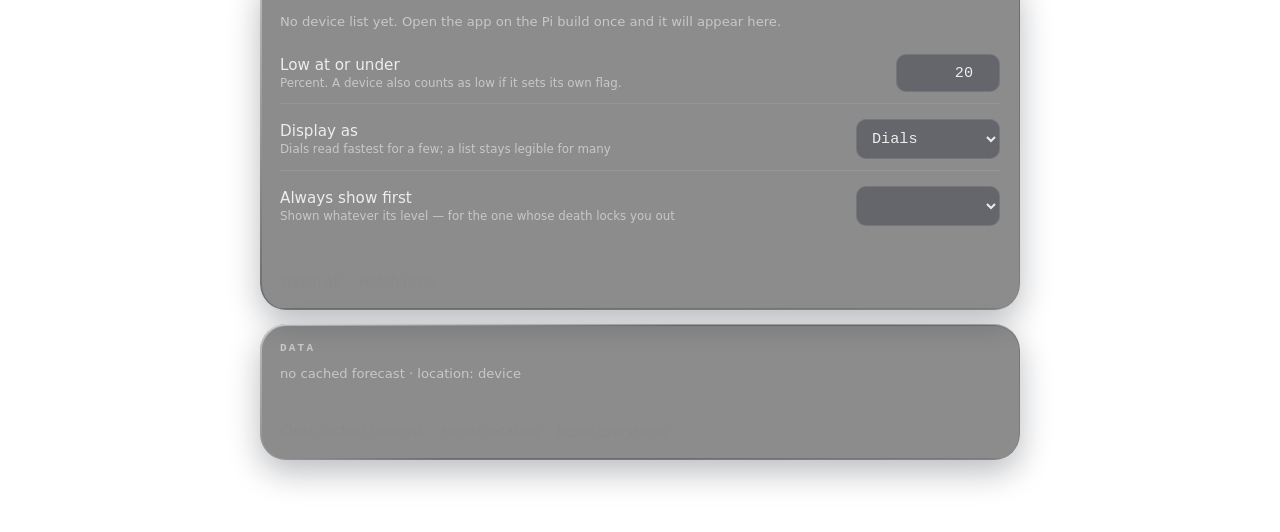
==== commit d800d718: "Measured glass blur, gate pollen by coverage, and fix the bedside weather tile Blur: 24px was a gues" ====
--- a/admin.html
+++ b/admin.html
@@ -32,6 +32,7 @@
         Portrait is a phone in your hand. Bedside is a slot read from across the room —
         it cannot hold everything and stay readable.
       </p>
+      <p class="adminNote" id="pollenNote" hidden></p>
       <div class="widgetCols">
         <div>
           <h3 class="widgetHead">On your phone</h3>
@@ -92,6 +93,14 @@
     <section class="card glass adminCard">
       <h2 class="cardLabel">Display</h2>
       <label class="row">
+        <span class="rowLabel">Widget graphics<em>The meter, scales, dials and arcs on the small tiles</em></span>
+        <select data-set="vizStyle">
+          <option value="auto">Shaped to the data</option>
+          <option value="bars">All bars</option>
+          <option value="off">None — text only</option>
+        </select>
+      </label>
+      <label class="row">
         <span class="rowLabel">Keep awake by default</span>
         <input type="checkbox" data-set="keepAwakeDefault">
       </label>
--- a/css/styles.css
+++ b/css/styles.css
@@ -48,7 +48,16 @@
 
      CSS reproduces that as contrast() on the backdrop plus a white overlay:
      c(1-a) = 0.238 with a = .6, c = .6 fits the measured line closely. */
-  --glass-blur: 24px;
+  /* 6px, not the 24px this was guessed at. Measured from the iOS 27 Sketch kit:
+     Liquid Glass is blur type 4 (isCustomGlass), and all seven Home Screen widget
+     masters — iPhone Small/Medium/Large/XL and iPad Small/Medium/Large — carry
+     radius 3 at the kit's 1x, uniformly. The Materials artboard's own glass sits at
+     radius 6. Doubling 3 for the CSS/native convention lands on the same number.
+     It costs nothing visually here (our backdrop is a smooth gradient, so there is
+     little for a blur to act on) and it is real GPU work saved on a display that
+     stays on all night. Saturation stays at 180%: the kit's materials pair radius 6
+     with saturation 1 and 2, and 2 is the one that matches what we have. */
+  --glass-blur: 6px;
   --glass-sat: 180%;
   --glass-contrast: 1;          /* Clear-like by default */
   --glass-tint: rgba(255, 255, 255, .12);
@@ -606,6 +615,18 @@
 body.bedside { background: #000; overflow: hidden; }
 body.bedside .sky { display: none; }
 
+/* Plain `?bedside` — the common case, and until now the broken one. Only the
+   `.masked` variant below established a size container, so on the unmasked view
+   every cqh in the bedside rules resolved to 0: tile text, padding, gaps and radii
+   all collapsed to nothing. A definite height here gives cqh something to measure.
+   `.masked` is more specific, so it still overrides this with the aperture's box. */
+body.bedside .app {
+  height: 100dvh;
+  min-height: 0;
+  overflow: hidden;
+  container-type: size;
+}
+
 body.bedside.masked .app {
   position: fixed;
   top: 50%;
@@ -634,6 +655,13 @@
 body.bedside .buildMeta,
 body.bedside .updated { display: none; }
 
+/* ...except the temperature inside the weather tile. Dropping .ambient with the
+   rest left that widget an empty shell — a 20px sliver of glass at the end of the
+   row with nothing in it, which is what the stray white edge on the bedside render
+   was. The stats strip stays dropped; it cannot earn the room. */
+body.bedside .weather .ambient { display: flex; }
+body.bedside .weather .ambient { font-size: 9cqh; gap: 2cqw; align-items: baseline; }
+
 body.bedside .bar { align-items: baseline; padding: 0; }
 /* Sized off the aperture itself, not the viewport — this is read from a bed at
    about 1.5 m, so everything is far larger than a phone-in-hand layout wants. */
@@ -664,12 +692,13 @@
    own band at the bottom, where it stranded itself opposite a void. Absolute so it
    does not claim a third of the column. */
 body.bedside .weather {
-  position: absolute;
-  top: 13cqh;
-  right: 3.6%;
+  /* A tile in the row like everything else. This used to be absolutely positioned
+     in the top-right corner, from when weather was a fixed header readout rather
+     than a widget you can add or remove — as a tile that placement put a glass
+     panel behind the row with its text hidden underneath. */
   border: 0;
-  padding: 0;
   gap: 0;
+  justify-content: center;
 }
 body.bedside .wxHead { justify-content: flex-end; gap: 2.5cqh; }
 body.bedside .temp { font-size: 9cqh; }
@@ -819,8 +848,14 @@
 .miniSub { font-size: .7rem; color: var(--soft); }
 body.bedside .minis { grid-template-columns: repeat(4, 1fr); gap: 6px; }
 body.bedside .mini { padding: 1.4cqh 1.6cqw; border-radius: 8px; }
-body.bedside .miniLabel { font-size: 3.1cqh; letter-spacing: .1em; }
-body.bedside .miniValue { font-size: 5.2cqh; }
+/* Sized against the shorter axis of the two. These were written in cqh alone back
+   when cqh resolved to 0, so they were never really laid out; in a narrow column a
+   height-derived size overflows the width and clips the label. */
+body.bedside .miniLabel {
+  font-size: min(3.1cqh, 7cqw); letter-spacing: .06em;
+  overflow-wrap: anywhere;   /* wrap "Indoor humidity"; never truncate it to "IN…" */
+}
+body.bedside .miniValue { font-size: min(5.2cqh, 13cqw); }
 body.bedside .miniSub { display: none; }
 
 /* --- Battery rows -------------------------------------------------------- */
@@ -1366,3 +1401,128 @@
 .wArc.walk-paw { fill: var(--sysOrange); }
 .wArc.walk-rain-alert { fill: #5E5CE6; }
 .wDialNote { font-size: var(--fs-floor); color: var(--muted); }
+
+/* --- Small-widget visuals --------------------------------------------------
+   Every small tile was label / value / subtitle in a square, which made eight of
+   them interchangeable at a glance and left the lower half empty. Each now ends in
+   a graphic shaped like its data — a banded meter for AQI, a stepped scale for the
+   two air readings, dials for humidity, an arc for the sun, a range bar for
+   tomorrow, and a shackle at a size you can read from the doorway. */
+
+.miniViz {
+  display: block;
+  margin-top: auto;                 /* claim the dead space rather than pad it */
+  padding-top: 8px;
+}
+.viz { display: block; --tone: var(--soft); }
+.viz.ok  { --tone: var(--sysGreen); }
+.viz.mid { --tone: var(--sysOrange); }
+.viz.bad { --tone: var(--sysRed); }
+
+/* Banded meter — the scale is the information, the pin is the reading. */
+.vizMeter { position: relative; height: 12px; }
+.vizTrack {
+  display: block; height: 6px; border-radius: 3px; margin-top: 3px;
+  opacity: .85;
+}
+.vizPin {
+  position: absolute; top: 0; width: 3px; height: 12px; margin-left: -1.5px;
+  border-radius: 2px; background: var(--ink);
+  box-shadow: 0 0 0 1.5px var(--glass-tint);
+  transition: left .5s ease;
+}
+
+/* Stepped scale — for ordered words, where a number would be false precision. */
+.vizSteps { display: flex; align-items: center; gap: 3px; flex-wrap: wrap; }
+.vizStep {
+  flex: 1 1 0; min-width: 6px; height: 6px; border-radius: 3px;
+  background: currentColor; opacity: .16;
+}
+.vizStep.on { background: var(--tone); opacity: 1; }
+.vizStepLabel {
+  flex: 0 0 100%; margin-top: 4px;
+  font-family: var(--mono); font-size: var(--fs-floor);
+  letter-spacing: .08em; text-transform: uppercase; color: var(--soft);
+}
+
+/* Dial — a percentage you judge against a band or a target. */
+.vizGauge { width: 100%; max-width: 96px; height: auto; margin: 0 auto; overflow: visible; }
+.vizGauge .gTrack { fill: none; stroke: currentColor; opacity: .16; stroke-width: 6; stroke-linecap: round; }
+.vizGauge .gFill  { fill: none; stroke: var(--tone); stroke-width: 6; stroke-linecap: round;
+                    transition: stroke-dasharray .6s ease; }
+.vizGauge .gTarget { stroke: var(--ink); stroke-width: 2; opacity: .75; stroke-linecap: round; }
+
+/* Sun arc — how much daylight is left, not just when it ends. */
+.vizSun { width: 100%; max-width: 104px; height: auto; margin: 0 auto; overflow: visible; }
+.vizSun .sArc { fill: none; stroke: currentColor; opacity: .22; stroke-width: 2;
+                stroke-linecap: round; stroke-dasharray: 2 5; }
+.vizSun .sHorizon { stroke: currentColor; opacity: .3; stroke-width: 1; }
+.vizSun .sDot.up   { fill: #FFCC00; filter: drop-shadow(0 0 5px rgba(255, 204, 0, .65)); }
+.vizSun .sDot.down { fill: currentColor; opacity: .35; }
+
+/* Range bar — tomorrow against today, so the comparison is not mental arithmetic. */
+.vizRange { display: block; }
+.vizRange .rTrack {
+  position: relative; display: block; height: 8px;
+  border-radius: 4px; background: currentColor; background-clip: padding-box;
+}
+.vizRange .rTrack { background: color-mix(in srgb, currentColor 12%, transparent); }
+.vizRange .rRef {
+  position: absolute; top: 2px; height: 4px; border-radius: 2px;
+  background: currentColor; opacity: .28;
+}
+.vizRange .rFill {
+  position: absolute; top: 0; height: 8px; border-radius: 4px;
+  background: linear-gradient(90deg, var(--sysBlue, #0A84FF), var(--sysOrange));
+  transition: left .6s ease, right .6s ease;
+}
+.vizRange .rEnds {
+  display: flex; justify-content: space-between; align-items: baseline; gap: 4px;
+  margin-top: 4px; font-size: var(--fs-floor); color: var(--soft);
+}
+.vizRange .rRefTag { font-family: var(--mono); letter-spacing: .04em; opacity: .8; }
+
+/* One glyph, large — for a widget whose entire content is a binary state. */
+.vizGlyph { display: flex; justify-content: center; color: var(--tone); }
+.vizGlyph svg { width: 52px; height: 52px; }
+.vizGlyph.bad svg { animation: vizPulse 2.4s ease-in-out infinite; }
+@keyframes vizPulse { 0%, 100% { opacity: 1; } 50% { opacity: .55; } }
+
+/* The bedside slot is read from across the room: keep the graphic, drop the
+   captions that only work in the hand. */
+body.bedside .miniViz { padding-top: 4px; }
+body.bedside .vizStepLabel, body.bedside .vizRange .rEnds { display: none; }
+body.bedside .vizGlyph svg { width: 9cqh; height: 9cqh; }
+body.bedside .vizGauge, body.bedside .vizSun { max-width: 26cqh; }
+
+@media (prefers-reduced-motion: reduce) {
+  .vizGlyph.bad svg { animation: none; }
+  .vizPin, .vizGauge .gFill, .vizRange .rFill { transition: none; }
+}
+/* Daylight already spent, so the arc reads as progress and not only position. */
+.vizSun .sDone { fill: none; stroke: #FFCC00; stroke-width: 2.5; stroke-linecap: round;
+                 opacity: .75; transition: stroke-dasharray .6s ease; }
+@media (prefers-reduced-motion: reduce) { .vizSun .sDone { transition: none; } }
+
+/* The `bars` graphic style — one shape for every scalar, short enough to survive
+   the bedside slot where a dial's arc has no room to read. */
+.vizBarWrap { display: block; }
+.vizBarWrap .bTrack {
+  position: relative; display: block; height: 8px; border-radius: 4px;
+  background: color-mix(in srgb, currentColor 12%, transparent);
+}
+.vizBarWrap .bFill {
+  position: absolute; inset: 0 auto 0 0; border-radius: 4px;
+  background: var(--tone); transition: width .6s ease;
+}
+.vizBarWrap .bMark {
+  position: absolute; top: -2px; width: 2px; height: 12px; margin-left: -1px;
+  border-radius: 1px; background: var(--ink); opacity: .75;
+}
+@media (prefers-reduced-motion: reduce) { .vizBarWrap .bFill { transition: none; } }
+
+/* Appended last so it wins over the `body.bedside .w` block further up, which
+   shares its specificity and would otherwise take the cascade on a tie. The
+   bedside weather readout is absolutely positioned in the top-right corner; its
+   shrink-to-fit width was resolving to 20px, wrapping the temperature one glyph
+   per line into the white bar that showed down the right edge of the aperture. */
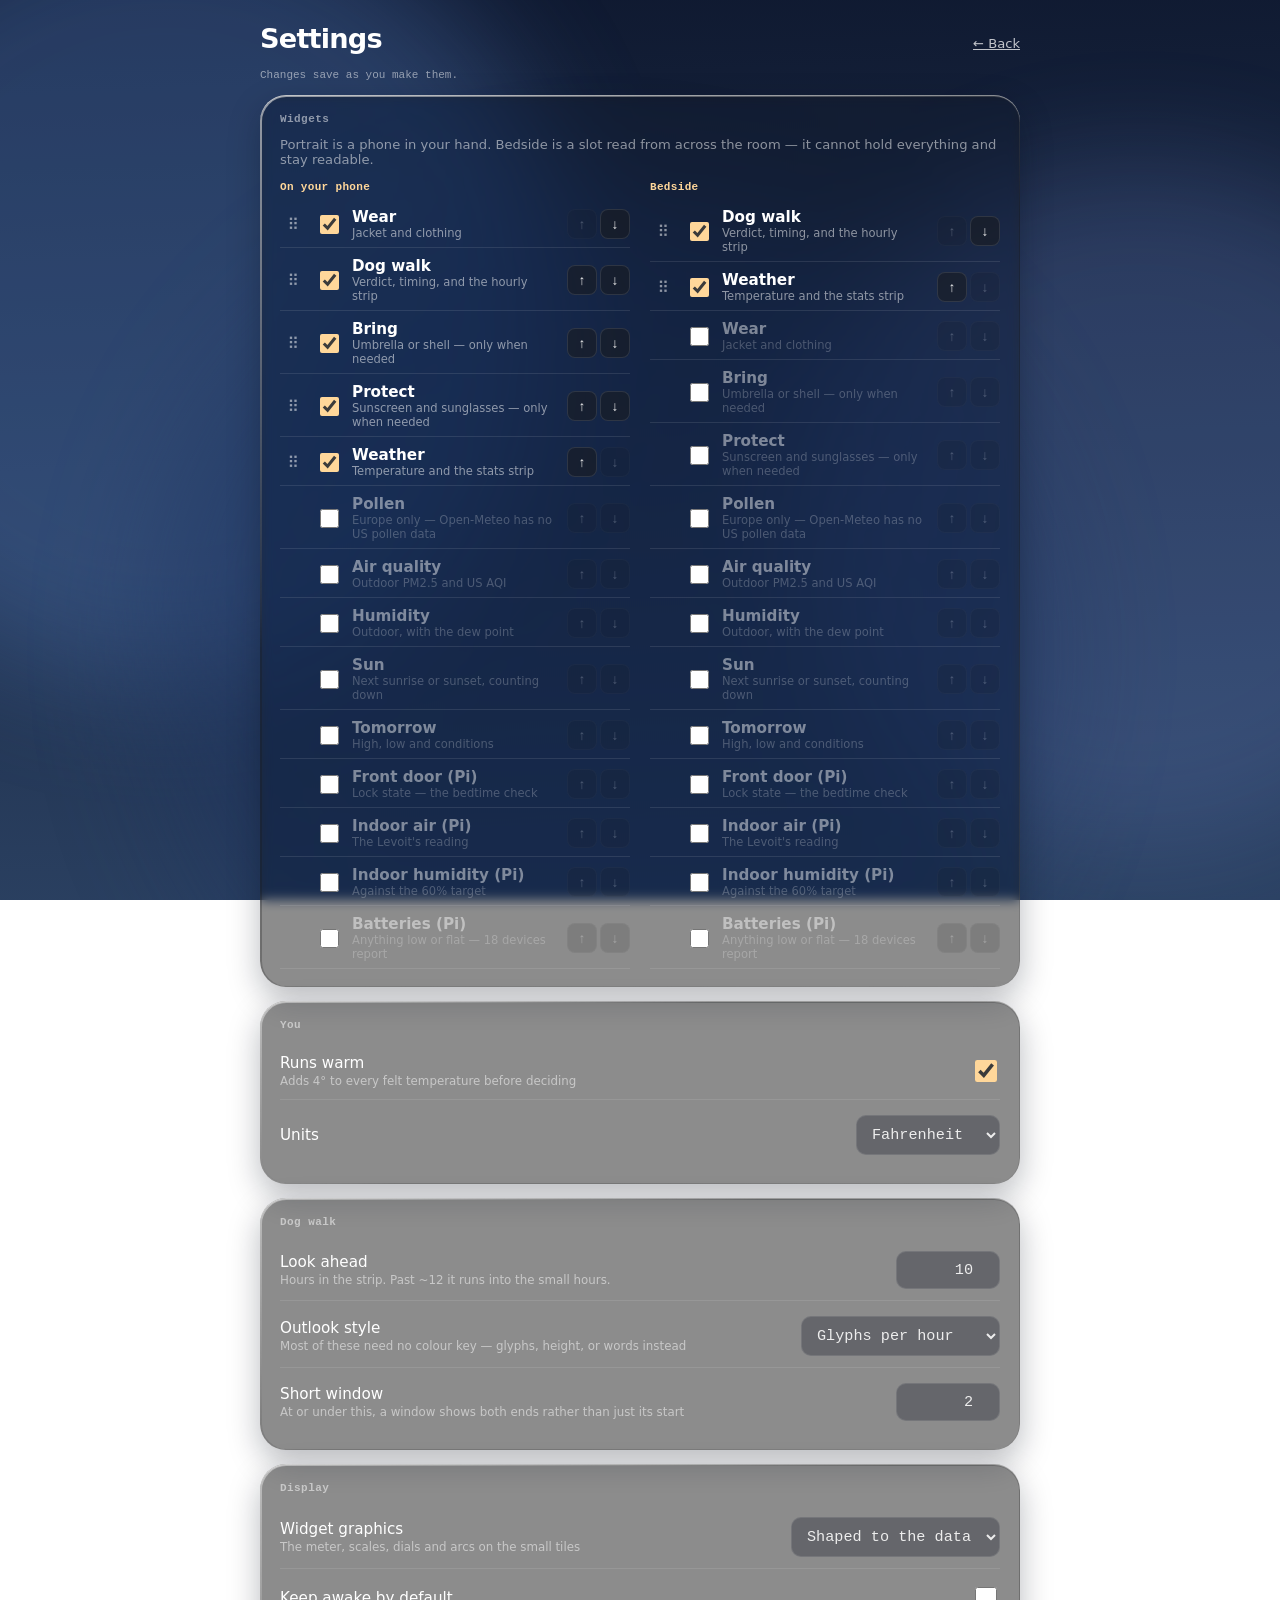
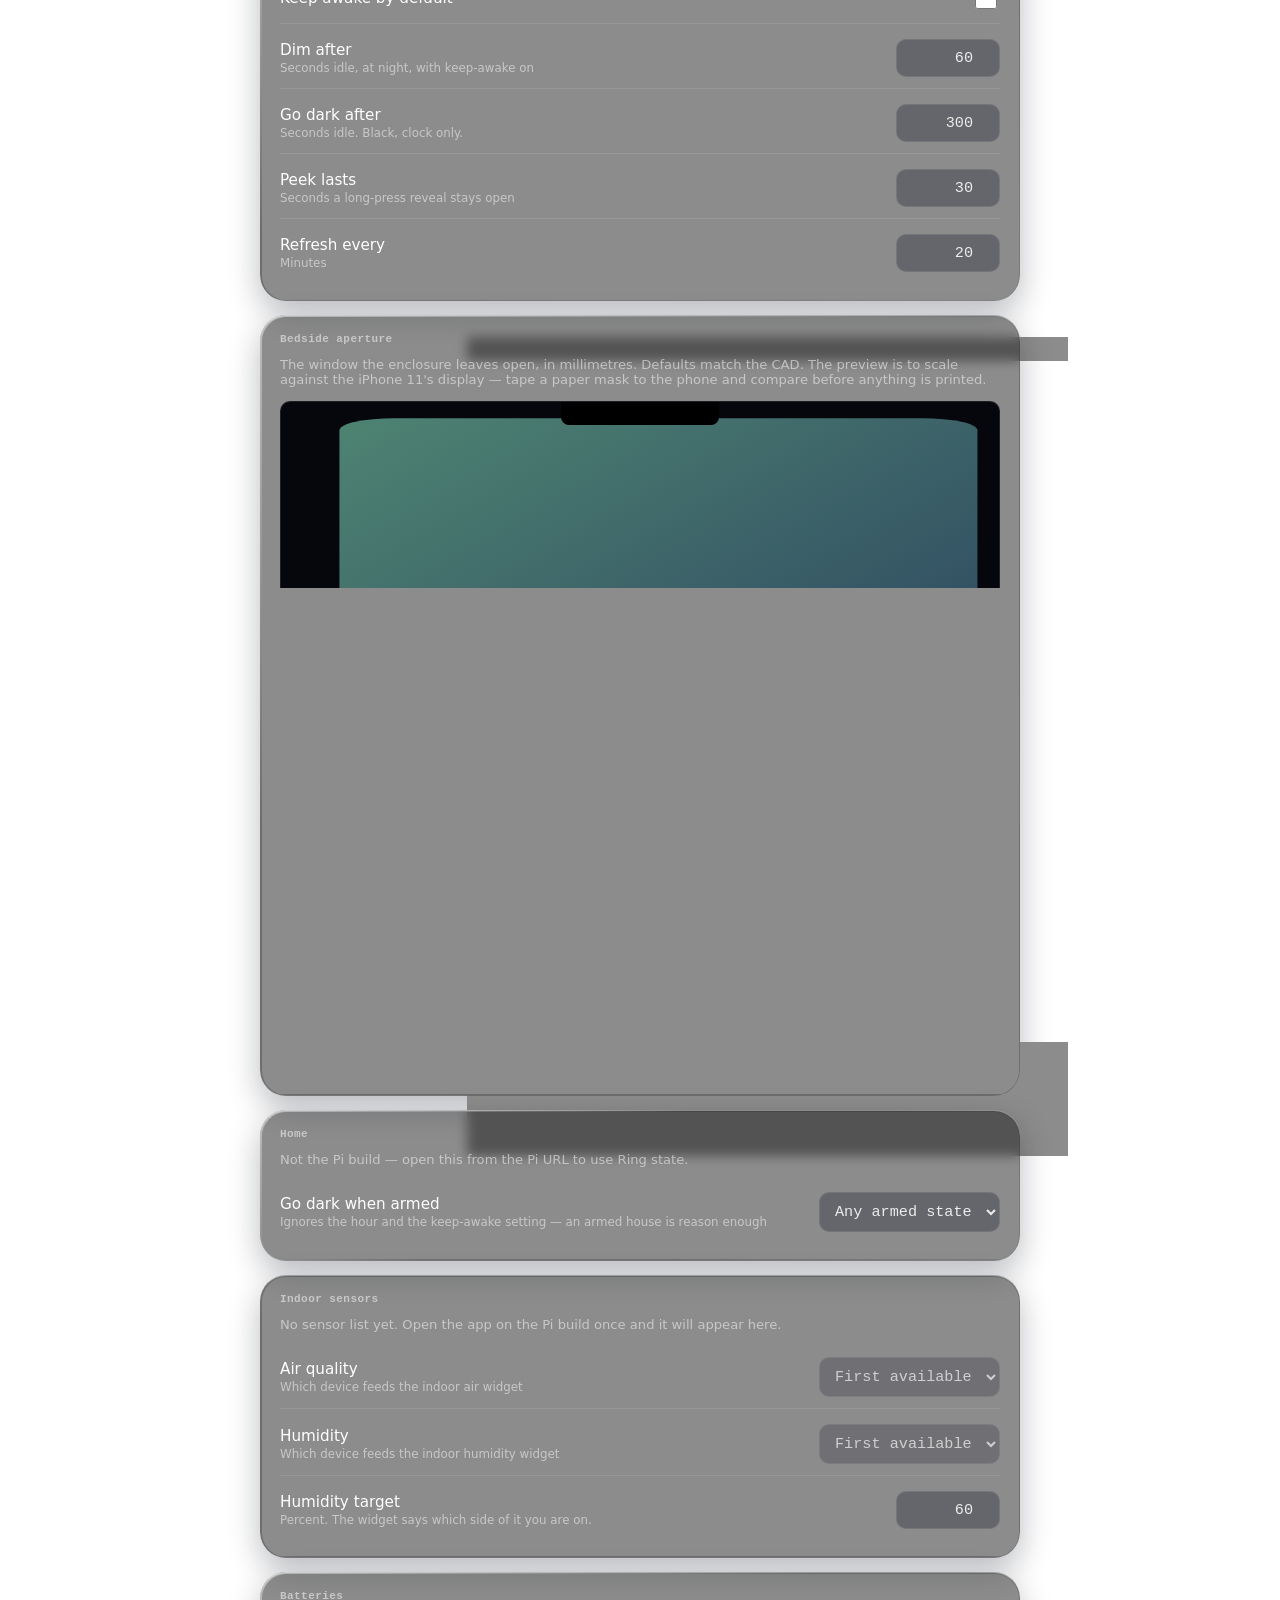
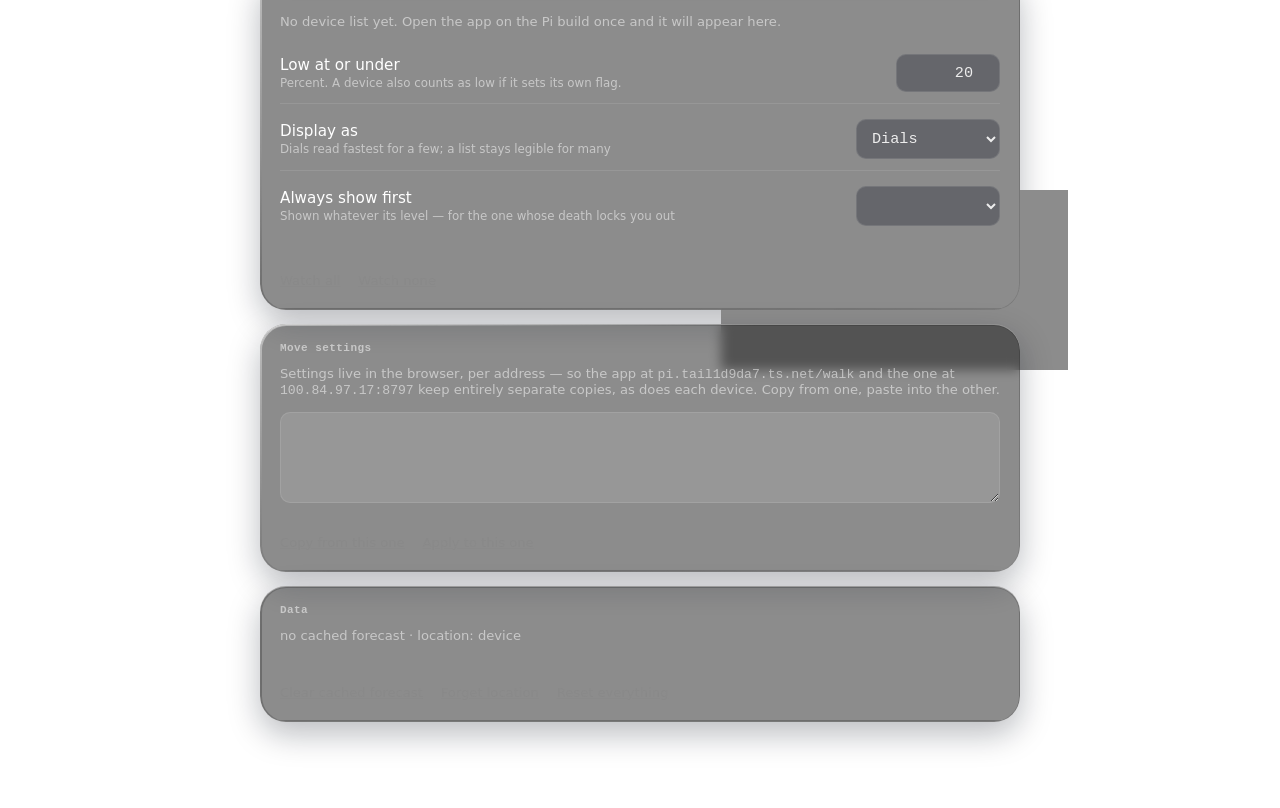
==== commit 8c8b7193: "Carry settings between addresses Moving the app behind HTTPS gave it a new origin, and localStorage " ====
--- a/admin.html
+++ b/admin.html
@@ -218,6 +218,23 @@
       </p>
     </section>
 
+    <!-- Move settings -------------------------------------------------- -->
+    <section class="card glass adminCard">
+      <h2 class="cardLabel">Move settings</h2>
+      <p class="adminNote">
+        Settings live in the browser, per address — so the app at
+        <code>pi.tail1d9da7.ts.net/walk</code> and the one at <code>100.84.97.17:8797</code>
+        keep entirely separate copies, as does each device. Copy from one, paste into
+        the other.
+      </p>
+      <textarea class="moveBox" id="moveBox" rows="4" spellcheck="false"
+                aria-label="Settings, as text"></textarea>
+      <p class="adminActions">
+        <button class="linkBtn" type="button" id="moveCopy">Copy from this one</button>
+        <button class="linkBtn" type="button" id="movePaste">Apply to this one</button>
+      </p>
+    </section>
+
     <!-- Data ---------------------------------------------------------- -->
     <section class="card glass adminCard">
       <h2 class="cardLabel">Data</h2>
--- a/css/styles.css
+++ b/css/styles.css
@@ -133,9 +133,8 @@
   margin: 0 0 8px;
   font-family: var(--mono);
   font-size: .6rem;
-  letter-spacing: .16em;
-  text-transform: uppercase;
-  color: var(--accent);
+  letter-spacing: .03em;
+    color: var(--accent);
 }
 .widgetList { list-style: none; margin: 0; padding: 0; display: flex; flex-direction: column; gap: 2px; }
 .widgetRow {
@@ -229,9 +228,8 @@
 .awakeBtn {
   font-family: var(--mono);
   font-size: .58rem;
-  letter-spacing: .12em;
-  text-transform: uppercase;
-  color: var(--soft);
+  letter-spacing: .03em;
+    color: var(--soft);
   background: none;
   border: 1px solid var(--glass-rim-low);
   border-radius: 99px;
@@ -272,8 +270,7 @@
   font-family: var(--mono);
   font-size: .66rem;
   font-weight: 600;
-  letter-spacing: .2em;
-  text-transform: uppercase;
+  letter-spacing: .04em;
   color: var(--soft);
 }
 
@@ -392,9 +389,8 @@
 .chipLabel {
   font-family: var(--mono);
   font-size: .6rem;
-  letter-spacing: .18em;
-  text-transform: uppercase;
-  color: var(--soft);
+  letter-spacing: .04em;
+    color: var(--soft);
 }
 .chipValue { font-size: 1.02rem; font-weight: 600; letter-spacing: -.01em; }
 .chipSub { font-size: .74rem; color: var(--soft); }
@@ -426,9 +422,8 @@
 .statLabel {
   font-family: var(--mono);
   font-size: .58rem;
-  letter-spacing: .16em;
-  text-transform: uppercase;
-  color: var(--soft);
+  letter-spacing: .03em;
+    color: var(--soft);
 }
 .statValue {
   font-family: var(--mono);
@@ -841,8 +836,8 @@
   border-radius: var(--r-chip); padding: 11px 13px;
 }
 .miniLabel {
-  font-family: var(--mono); font-size: .58rem; letter-spacing: .16em;
-  text-transform: uppercase; color: var(--soft);
+  font-family: var(--mono); font-size: .58rem; letter-spacing: .03em;
+   color: var(--soft);
 }
 .miniValue { font-size: 1.02rem; font-weight: 600; letter-spacing: -.01em; }
 .miniSub { font-size: .7rem; color: var(--soft); }
@@ -1037,10 +1032,18 @@
 }
 
 /* Small tiles take the Medium UI weight; large surfaces take Large UI. Apple
-   distinguishes the two and the lighter fill keeps a grid of small tiles from
-   reading as a wall. */
+   distinguishes the two, and the thinner fill keeps a grid of small tiles from
+   reading as a wall.
+
+   Thinner means *less of the same tint*, not a different colour. The day value used
+   to be rgba(204,204,204,.7), which made every small tile visibly grey next to the
+   white large ones. That grey traces back to the Sketch kit, where the widget's
+   "Glass" layer is an opaque rgb(216,216,216) — but it sits over the kit's own
+   purple sample wallpaper, so it is a flattened composite of glass-over-that-photo,
+   not a tint meant to be laid over a different background. Over our gradient it just
+   reads as dirt. The dark phase already had this right: same hue, lower alpha. */
 .w-small { --glass-tint: rgba(26, 26, 26, .3); }
-body.phase-day .w-small, body.phase-dawn .w-small { --glass-tint: rgba(204, 204, 204, .7); }
+body.phase-day .w-small, body.phase-dawn .w-small { --glass-tint: rgba(255, 255, 255, .5); }
 
 /* --- Apple system colours ------------------------------------------------
    From the Sketch kit's shared swatches. The semantic colours were hand-picked
@@ -1064,8 +1067,13 @@
   --glassLabel2: #727272;
 }
 
-body { --ink: var(--glassLabel1); --muted: var(--glassLabel2); }
-body.phase-day, body.phase-dawn { --ink: var(--glassLabel1); --muted: var(--glassLabel2); }
+/* Scoped to glass, not to the whole document. These are Apple's "Labels - Liquid
+   Glass" values, and they are calibrated for text on a material that has already
+   compressed whatever is behind it into a narrow light band. The header bar sits on
+   the raw sky gradient with no material under it, so binding them at body level put
+   #727272 straight onto mid-blue and the place name became unreadable. Off-glass
+   text keeps the phase palette's own ink/muted, which is chosen for that gradient. */
+.w, .card, .mini { --ink: var(--glassLabel1); --muted: var(--glassLabel2); }
 
 /* Battery rings and the warning state. */
 .battCell.ok  .fill { stroke: var(--sysGreen); }
@@ -1442,7 +1450,7 @@
 .vizStepLabel {
   flex: 0 0 100%; margin-top: 4px;
   font-family: var(--mono); font-size: var(--fs-floor);
-  letter-spacing: .08em; text-transform: uppercase; color: var(--soft);
+  letter-spacing: .02em;  color: var(--soft);
 }
 
 /* Dial — a percentage you judge against a band or a target. */
@@ -1526,3 +1534,51 @@
    bedside weather readout is absolutely positioned in the top-right corner; its
    shrink-to-fit width was resolving to 20px, wrapping the temperature one glyph
    per line into the white bar that showed down the right edge of the aperture. */
+
+
+/* The header bar sits on the sky with no material beneath it, so it needs a palette
+   picked against that gradient rather than against glass. Its top stop is a mid
+   blue (luminance ~0.15), which is the worst case for dark text: even pure black
+   only reaches 4:1 there, short of the 4.5:1 small text needs. White clears it at
+   5.2:1, and the night phase was already white — so the bar simply stays white in
+   every phase. The shadow is insurance for the lighter skies of dawn and dusk. */
+.bar {
+  --ink: #ffffff;
+  --muted: rgba(255, 255, 255, .92);
+  --soft: rgba(255, 255, 255, .78);
+}
+.bar .clock, .bar .place, .bar .updated, .bar .awakeBtn {
+  text-shadow: 0 1px 3px rgba(10, 20, 40, .45);
+}
+
+/* Matching places. A name is ambiguous in a way a ZIP is not — there are Springfields
+   in more than thirty states — so the choice is shown rather than guessed at. */
+.placeResults { list-style: none; margin: 12px 0 0; padding: 0; display: grid; gap: 6px; }
+.placeResult {
+  display: flex; flex-direction: column; gap: 2px; width: 100%;
+  padding: 10px 12px; text-align: left;
+  font: inherit; color: var(--ink);
+  background: var(--glass-rim-low);
+  border: 0; border-radius: 10px; cursor: pointer;
+  -webkit-tap-highlight-color: transparent;
+}
+.placeResult:hover, .placeResult:focus-visible { background: var(--glass-tint); }
+.placeResult:focus-visible { outline: 2px solid var(--accent); outline-offset: 2px; }
+.prName { font-weight: 600; }
+.prDetail { font-size: .8rem; color: var(--soft); }
+
+
+/* Sentence case throughout. These labels were set in uppercase with wide tracking;
+   the tracking went with it, since spacing tuned to separate capitals reads as a
+   fault between lowercase letterforms. Values that arrive lowercase from HOOBS or
+   from a band table get their first letter raised in JS, not by text-transform —
+   `capitalize` would give "Very High" where sentence case wants "Very high". */
+
+/* Settings-transfer box. Monospace because it is a blob to be moved, not read. */
+.moveBox {
+  width: 100%; font-family: var(--mono); font-size: .72rem; line-height: 1.5;
+  color: var(--ink); background: var(--glass-rim-low);
+  border: 1px solid var(--glass-rim-low); border-radius: 10px;
+  padding: 10px 12px; resize: vertical;
+}
+.moveBox:focus-visible { outline: 2px solid var(--accent); outline-offset: 2px; }
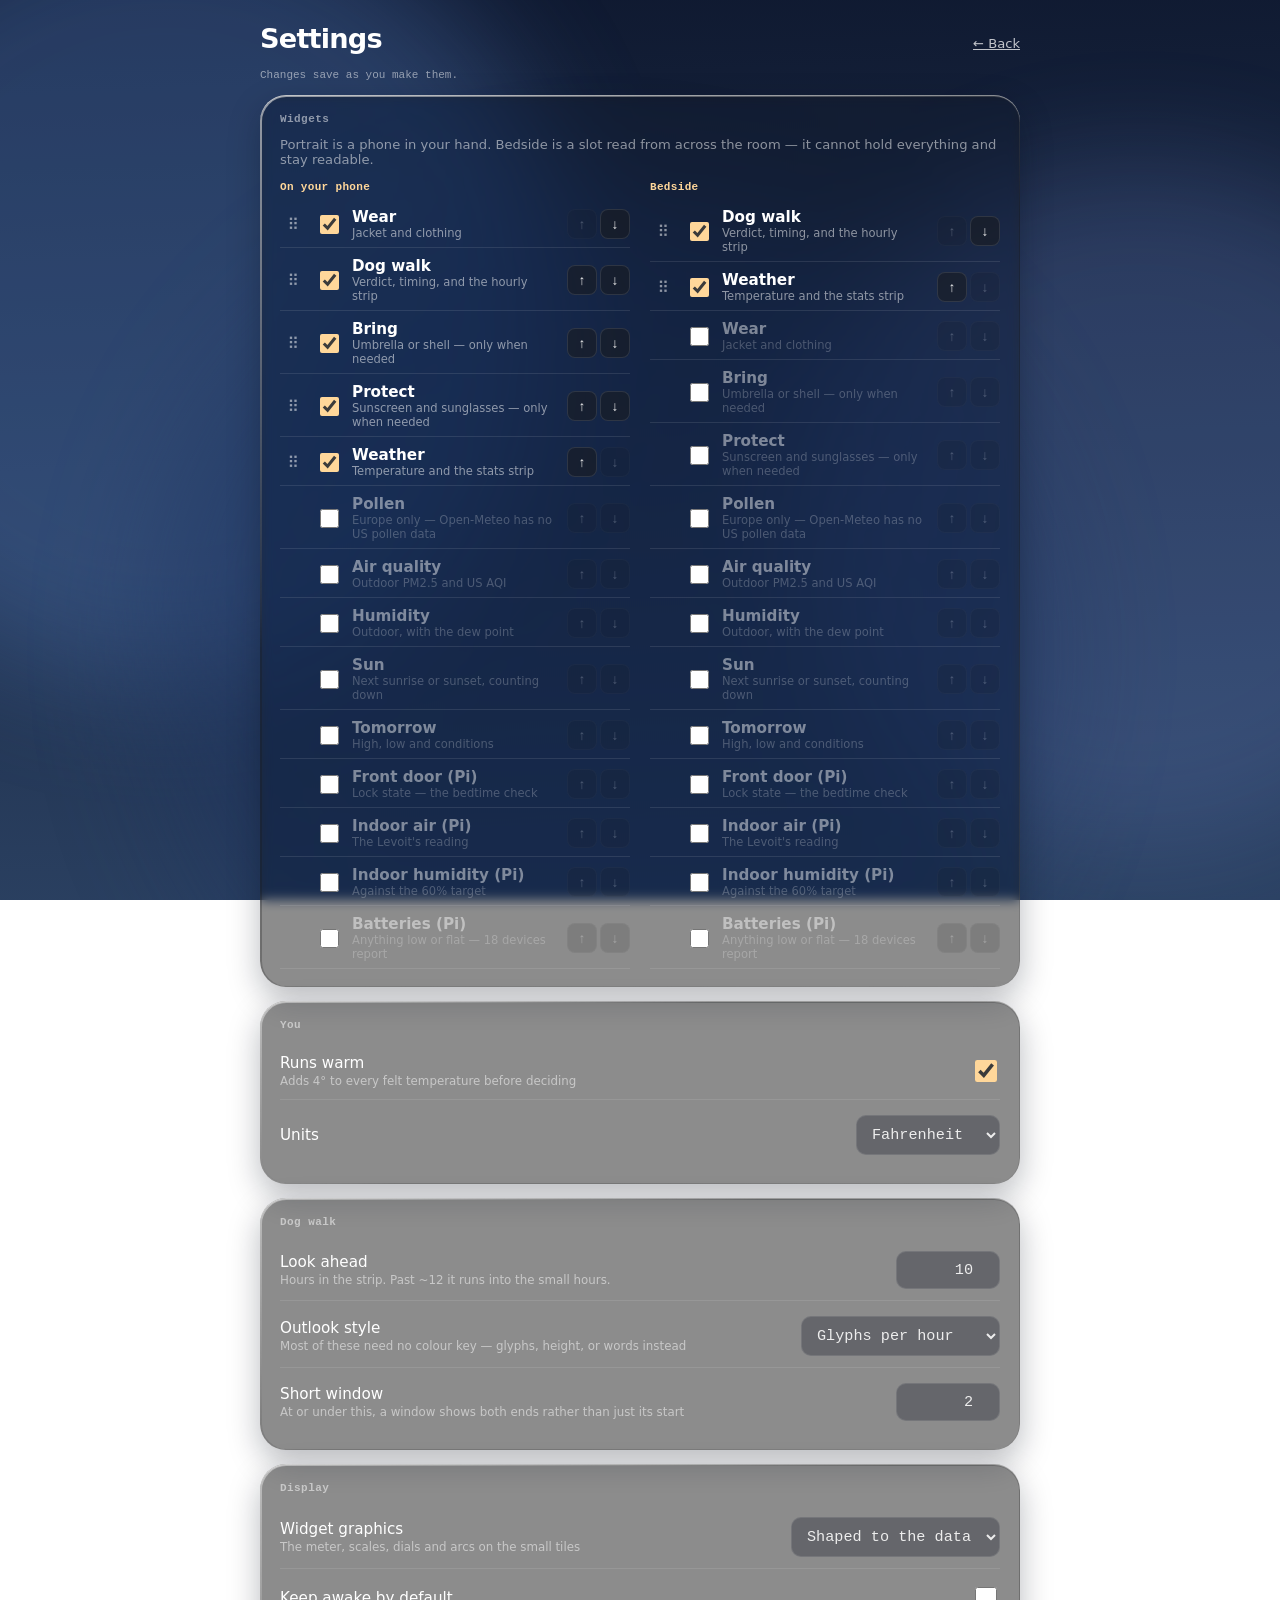
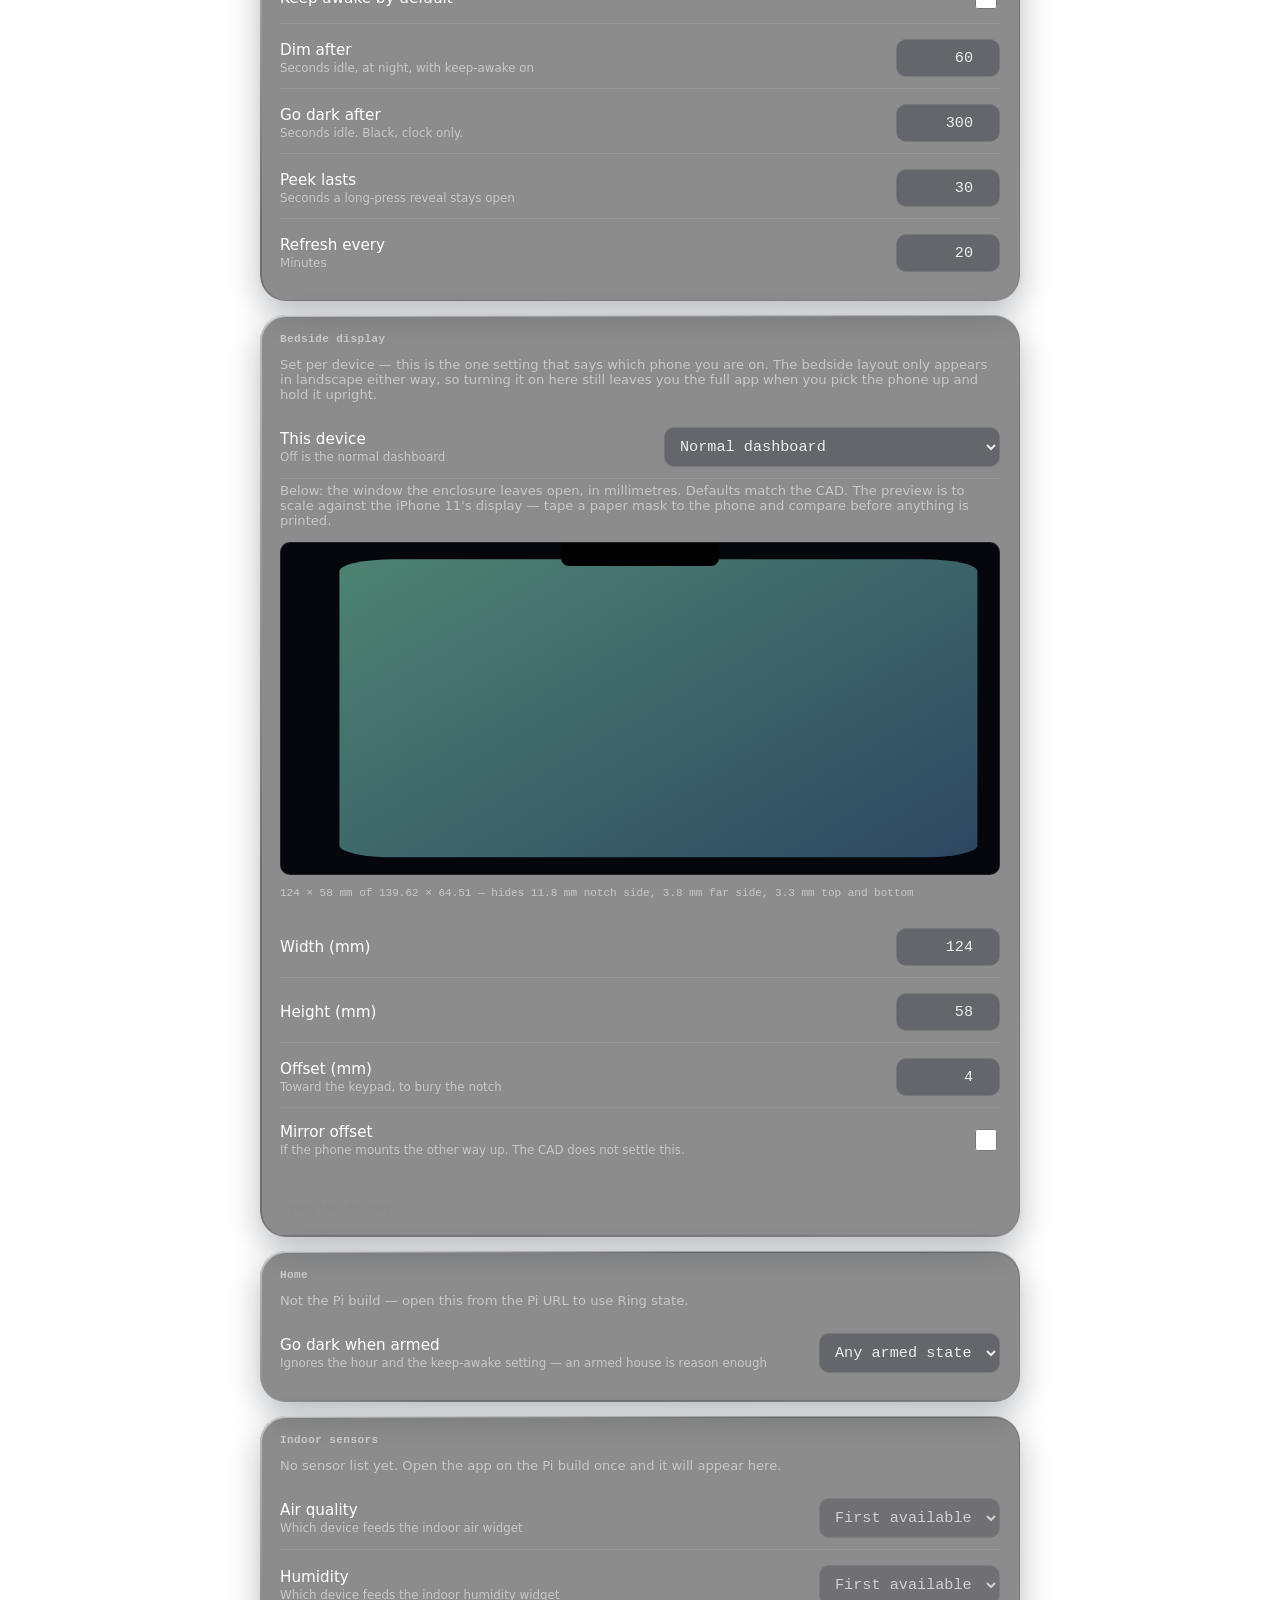
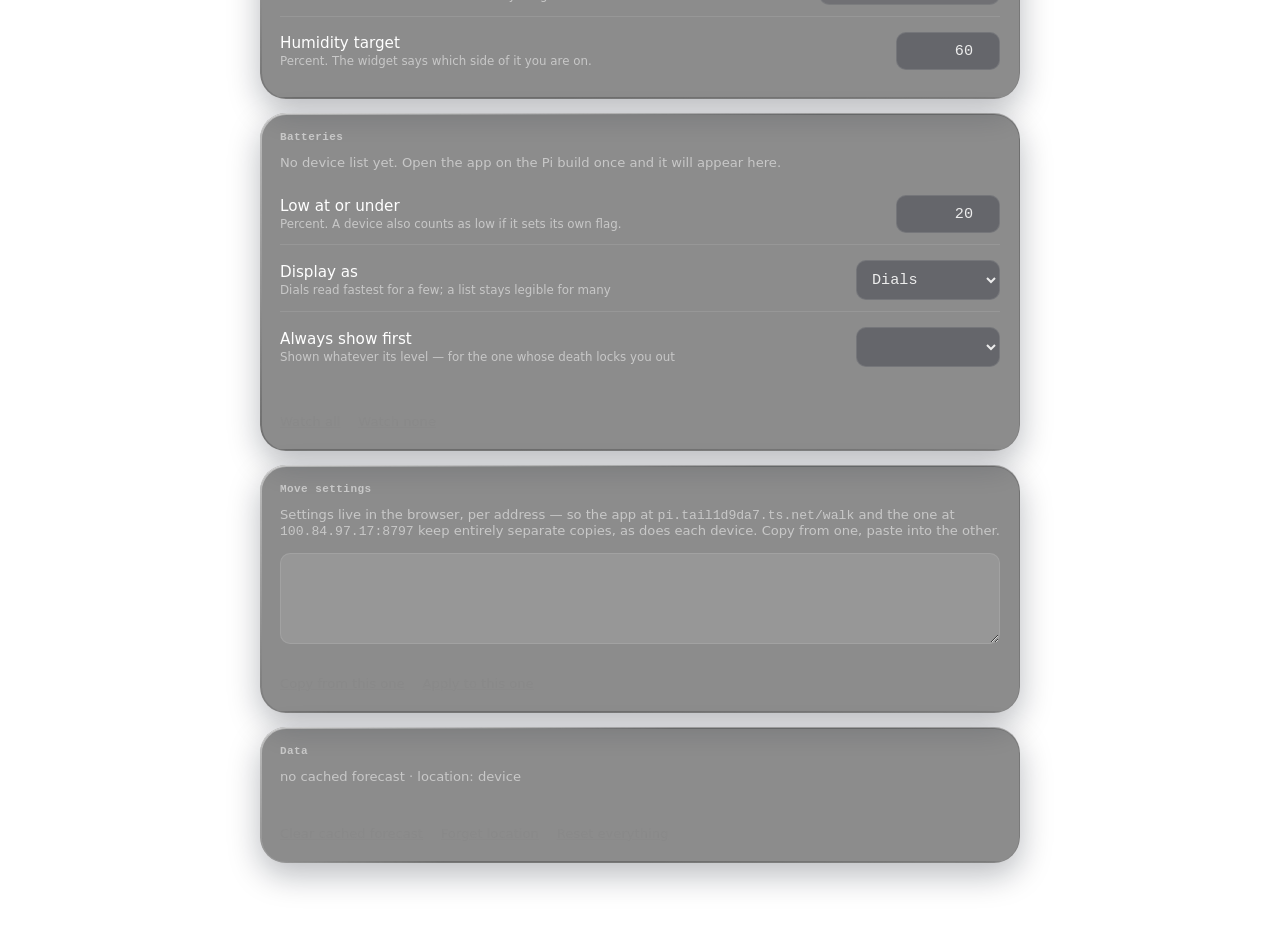
==== commit 7eba4d64: "Bedside mode is a setting, not a URL you have to remember It was `?bedside`, which meant retyping a " ====
--- a/admin.html
+++ b/admin.html
@@ -122,13 +122,27 @@
       </label>
     </section>
 
-    <!-- Bedside aperture ---------------------------------------------- -->
-    <section class="card glass adminCard">
-      <h2 class="cardLabel">Bedside aperture</h2>
-      <p class="adminNote">
-        The window the enclosure leaves open, in millimetres. Defaults match the CAD.
-        The preview is to scale against the iPhone 11's display — tape a paper mask to the
-        phone and compare before anything is printed.
+    <!-- Bedside display ------------------------------------------------ -->
+    <section class="card glass adminCard">
+      <h2 class="cardLabel">Bedside display</h2>
+      <p class="adminNote">
+        Set per device — this is the one setting that says which phone you are on. The
+        bedside layout only appears in landscape either way, so turning it on here still
+        leaves you the full app when you pick the phone up and hold it upright.
+      </p>
+      <label class="row">
+        <span class="rowLabel">This device<em>Off is the normal dashboard</em></span>
+        <select data-set="bedsideMode">
+          <option value="off">Normal dashboard</option>
+          <option value="on">Bedside — full screen</option>
+          <option value="mask">Bedside — masked to the aperture</option>
+        </select>
+      </label>
+
+      <p class="adminNote">
+        Below: the window the enclosure leaves open, in millimetres. Defaults match the
+        CAD. The preview is to scale against the iPhone 11's display — tape a paper mask
+        to the phone and compare before anything is printed.
       </p>
 
       <div class="maskPreview" id="maskPreview">
@@ -154,7 +168,7 @@
         <input type="checkbox" data-set="maskFlip">
       </label>
       <p class="adminActions">
-        <a class="linkBtn" href="index.html?bedside" target="_blank" rel="noopener">Open bedside view</a>
+        <a class="linkBtn" href="index.html" target="_blank" rel="noopener">Open the display</a>
       </p>
     </section>
 
--- a/css/styles.css
+++ b/css/styles.css
@@ -603,9 +603,10 @@
   --mask-shift: 2.87%;   /* +4 mm toward the keypad, as a share of display width */
 }
 
-/* Flip if the phone mounts in the other landscape orientation — the CAD fixes the
-   offset relative to the enclosure, not to which way up the phone goes in. */
-body.bedside.flip { --mask-shift: -2.87%; }
+/* Mirroring the mount is "Mirror offset" in the admin page, which negates the
+   offset inside maskMetrics(). A `.flip` class used to do it here too, with the
+   shift hardcoded at -2.87% — so it ignored whatever offset the aperture section
+   was actually set to, and the two could disagree. One mechanism now. */
 
 body.bedside { background: #000; overflow: hidden; }
 body.bedside .sky { display: none; }
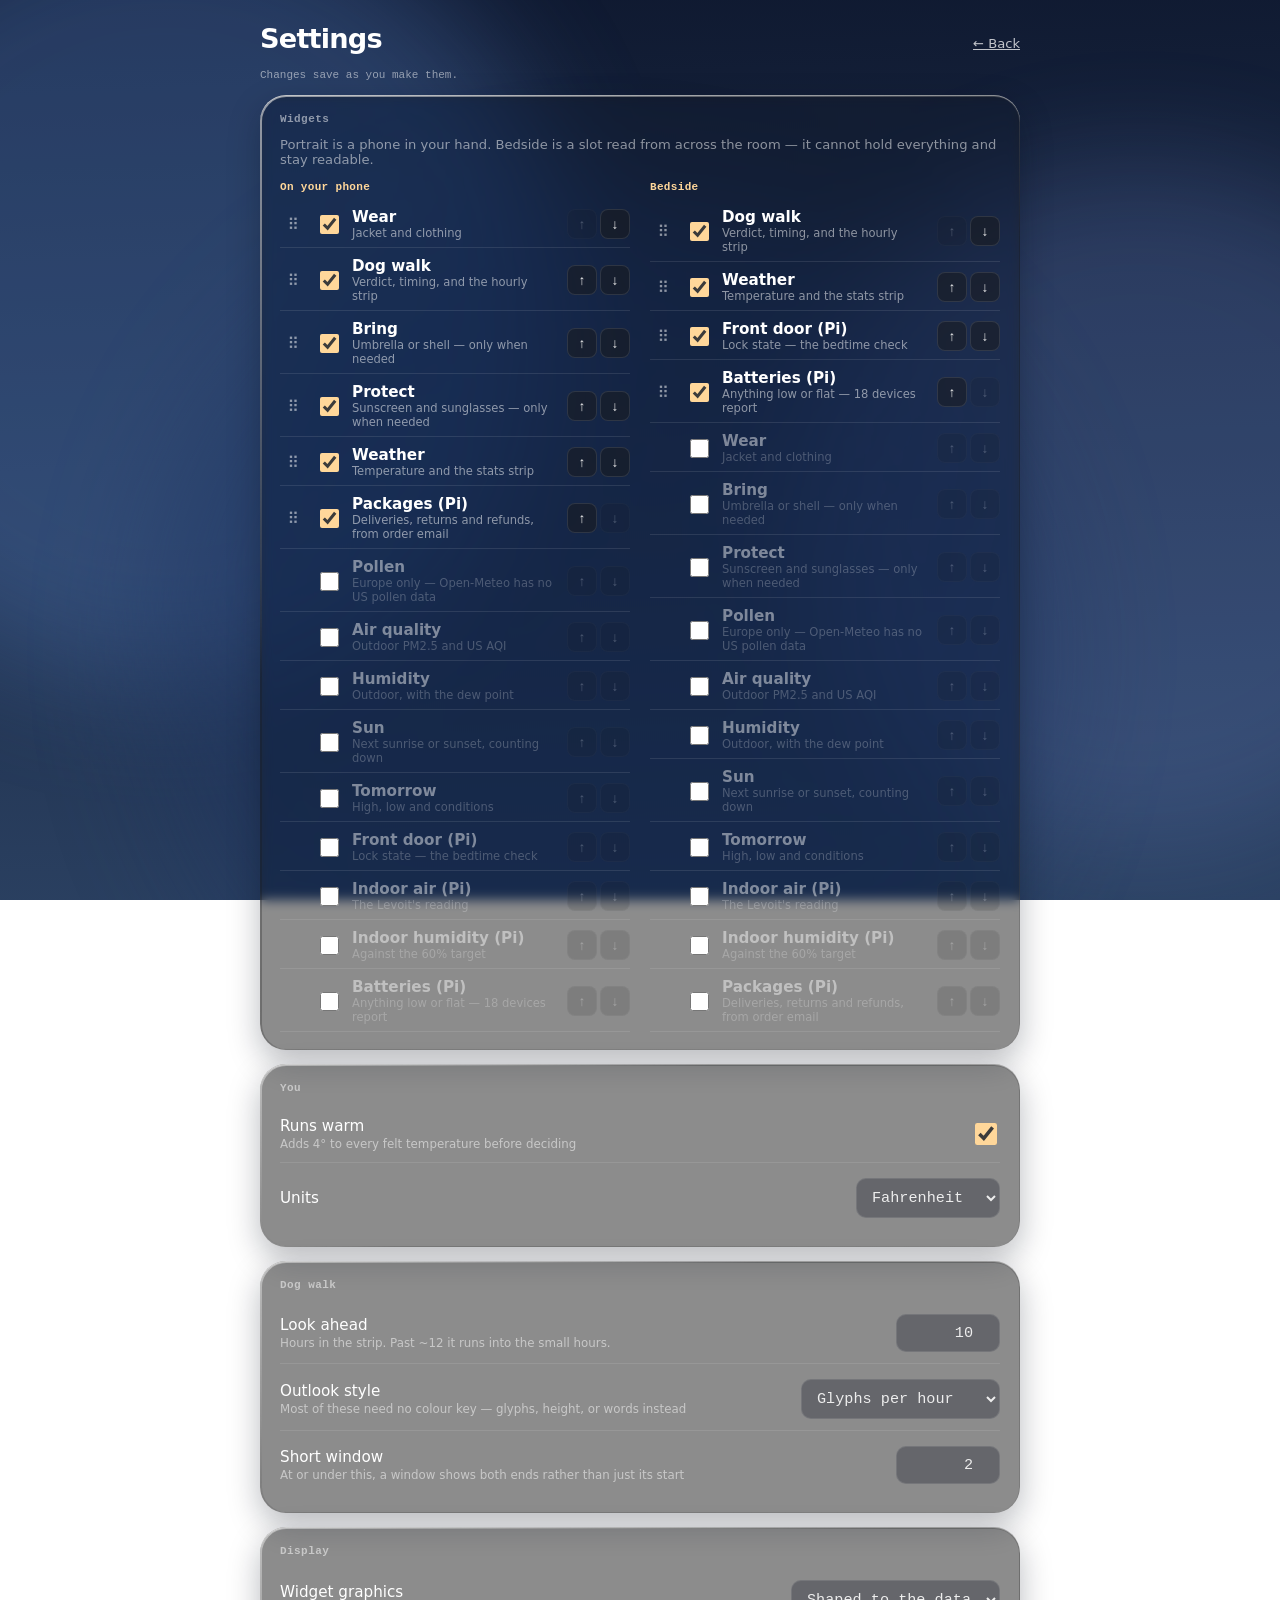
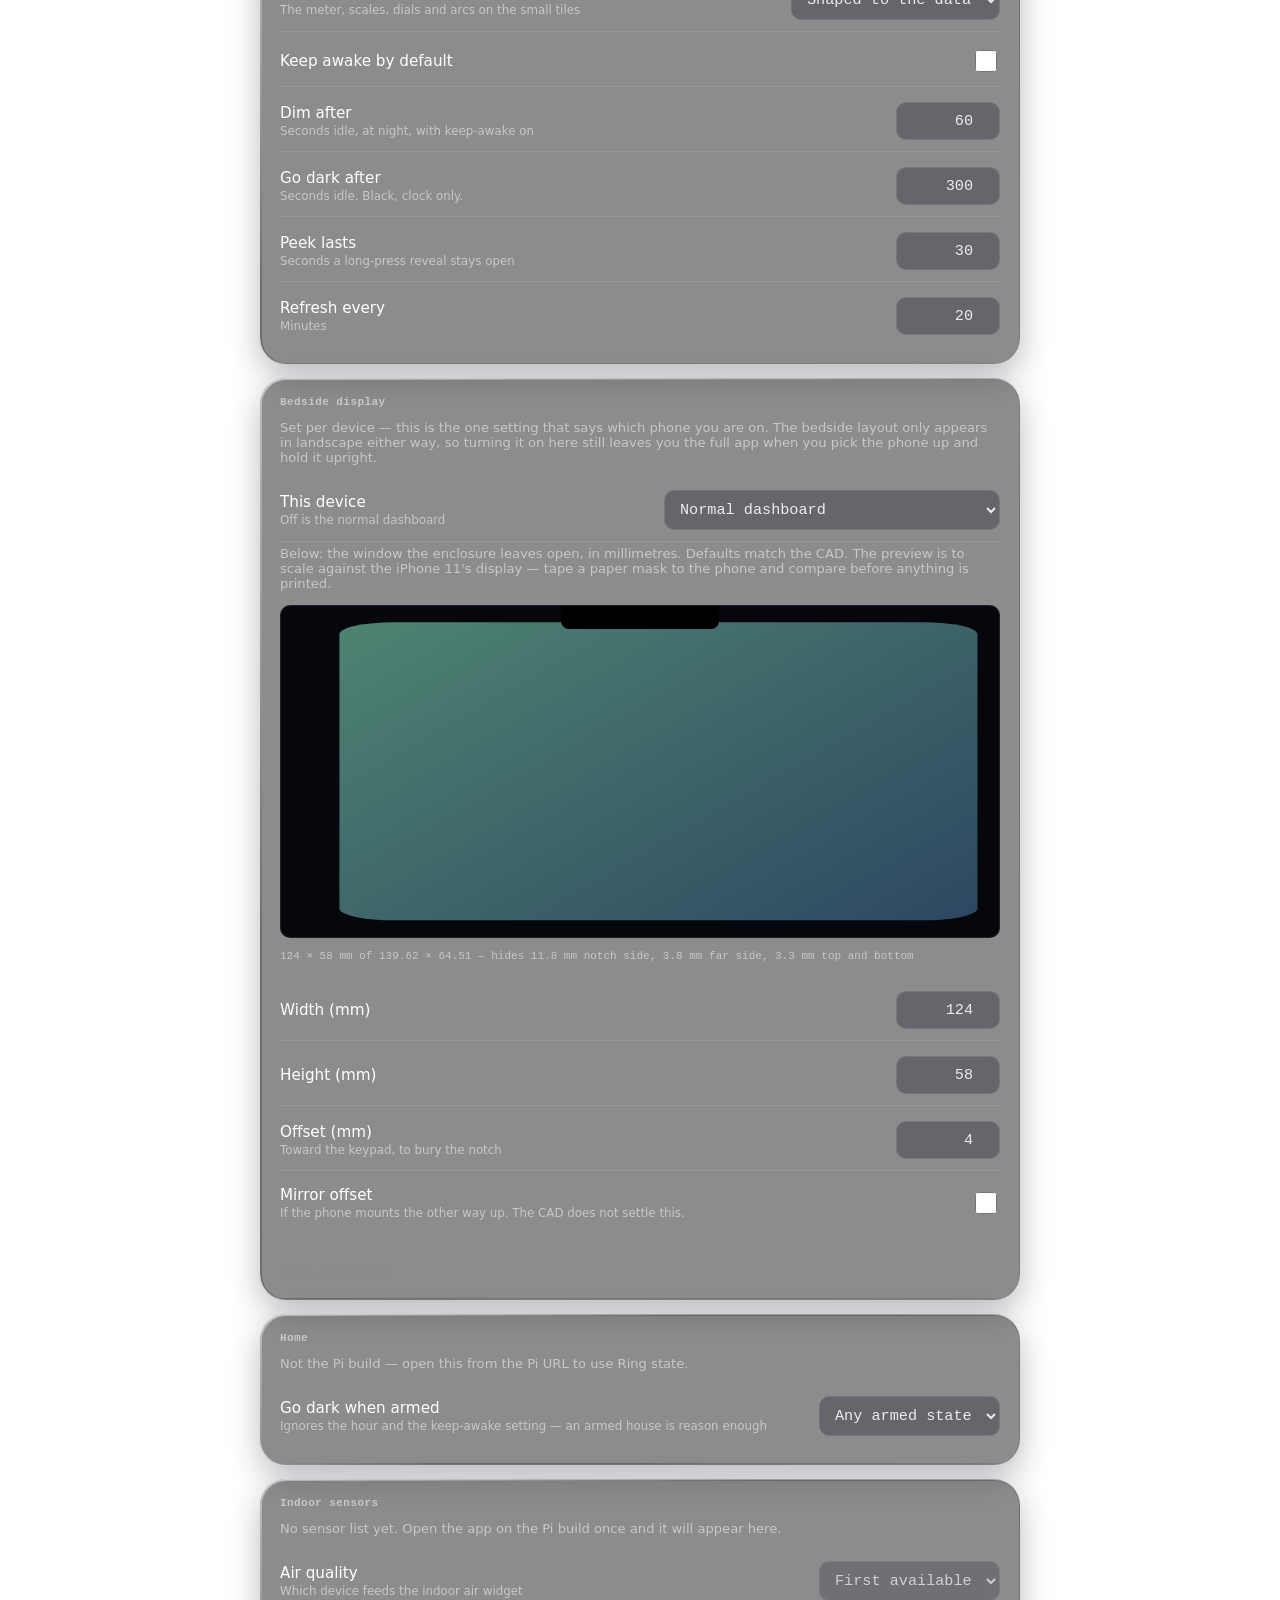
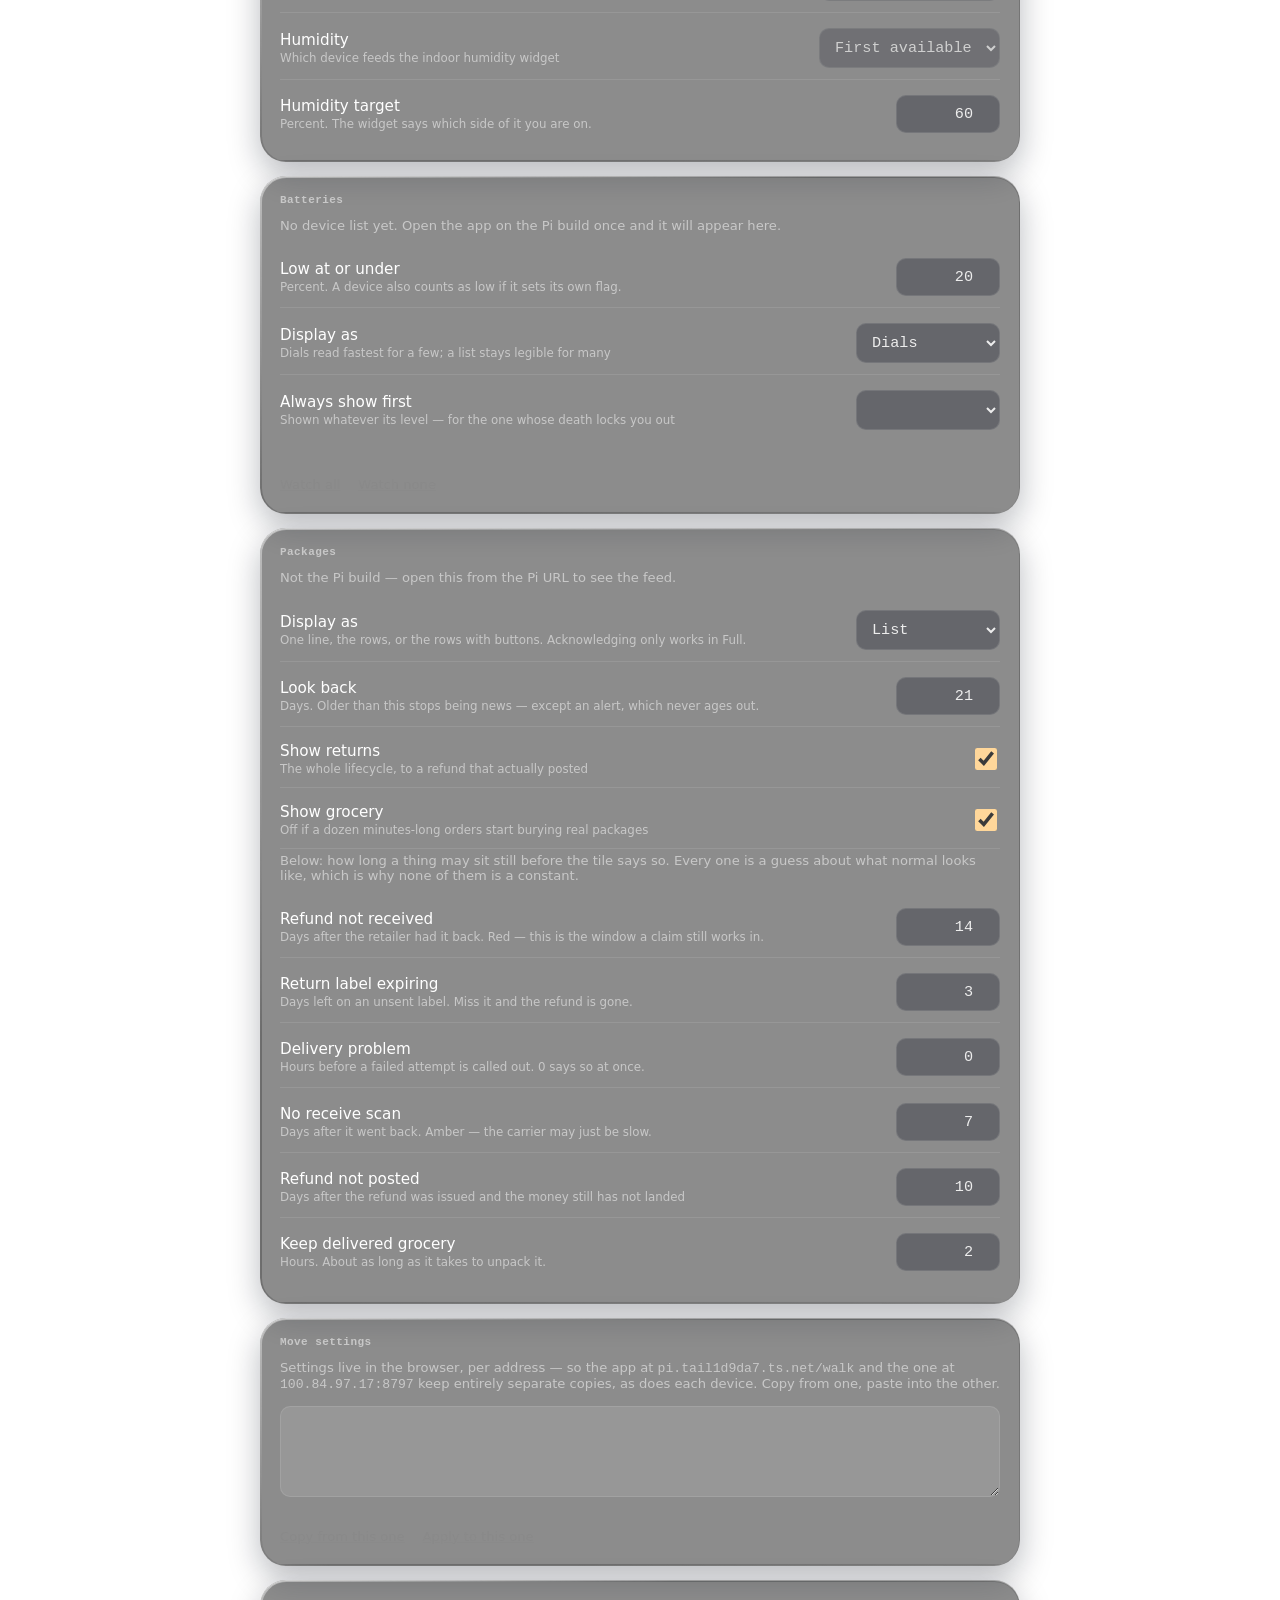
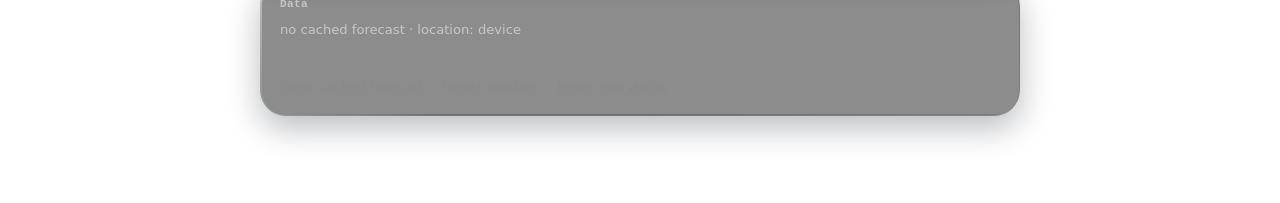
==== commit 07c187b2: "Packages: what is coming, and what is owed back The dashboard could say what the weather would do an" ====
--- a/admin.html
+++ b/admin.html
@@ -232,6 +232,64 @@
       </p>
     </section>
 
+    <!-- Packages ------------------------------------------------------- -->
+    <section class="card glass adminCard">
+      <h2 class="cardLabel">Packages</h2>
+      <p class="adminNote" id="parcelNote">—</p>
+      <label class="row">
+        <span class="rowLabel">Display as<em>One line, the rows, or the rows with buttons. Acknowledging only works in Full.</em></span>
+        <select data-set="parcelDisplay">
+          <option value="compact">One line</option>
+          <option value="list">List</option>
+          <option value="full">Full</option>
+        </select>
+      </label>
+      <label class="row">
+        <span class="rowLabel">Look back<em>Days. Older than this stops being news — except an alert, which never ages out.</em></span>
+        <input type="number" min="3" max="90" step="1" data-set="parcelDays">
+      </label>
+      <label class="row">
+        <span class="rowLabel">Show returns<em>The whole lifecycle, to a refund that actually posted</em></span>
+        <input type="checkbox" data-set="parcelShowReturns">
+      </label>
+      <label class="row">
+        <span class="rowLabel">Show grocery<em>Off if a dozen minutes-long orders start burying real packages</em></span>
+        <input type="checkbox" data-set="parcelShowGrocery">
+      </label>
+
+      <p class="adminNote">
+        Below: how long a thing may sit still before the tile says so. Every one is a
+        guess about what normal looks like, which is why none of them is a constant.
+      </p>
+      <label class="row">
+        <span class="rowLabel">Refund not received<em>Days after the retailer had it back. Red — this is the window a claim still works in.</em></span>
+        <input type="number" min="3" max="60" step="1" data-set="parcelRefundDays">
+      </label>
+      <label class="row">
+        <span class="rowLabel">Return label expiring<em>Days left on an unsent label. Miss it and the refund is gone.</em></span>
+        <input type="number" min="1" max="14" step="1" data-set="parcelLabelDays">
+      </label>
+      <label class="row">
+        <span class="rowLabel">Delivery problem<em>Hours before a failed attempt is called out. 0 says so at once.</em></span>
+        <input type="number" min="0" max="48" step="1" data-set="parcelExceptionHours">
+      </label>
+      <label class="row">
+        <span class="rowLabel">No receive scan<em>Days after it went back. Amber — the carrier may just be slow.</em></span>
+        <input type="number" min="2" max="30" step="1" data-set="parcelScanDays">
+      </label>
+      <label class="row">
+        <span class="rowLabel">Refund not posted<em>Days after the refund was issued and the money still has not landed</em></span>
+        <input type="number" min="2" max="45" step="1" data-set="parcelSettleDays">
+      </label>
+      <label class="row">
+        <span class="rowLabel">Keep delivered grocery<em>Hours. About as long as it takes to unpack it.</em></span>
+        <input type="number" min="1" max="48" step="1" data-set="parcelGroceryHours">
+      </label>
+
+      <p class="adminNote" id="parcelUnmatchedNote" hidden></p>
+      <ul class="widgetList parcelUnmatched" id="parcelUnmatched"></ul>
+    </section>
+
     <!-- Move settings -------------------------------------------------- -->
     <section class="card glass adminCard">
       <h2 class="cardLabel">Move settings</h2>
--- a/css/styles.css
+++ b/css/styles.css
@@ -1287,6 +1287,84 @@
 
 .battLine.pinned .battName::before, .battBar.pinned .battName::before { content: "◆ "; opacity: .6; }
 
+/* --- Packages -------------------------------------------------------------
+   Same three-mode shape as the batteries: one line, rows, or rows you can act on.
+   Only the full mode carries buttons — a tap target on a glance view would compete
+   with the long-press peek, and the glance views have nothing to decide. */
+
+.parcelRows { display: flex; flex-direction: column; gap: 6px; margin-top: 7px; min-width: 0; }
+.parcelRows.mode-compact { display: block; }
+.parcelRows.mode-full { gap: 12px; }
+.w .parcelRows {
+  border-top: 1px solid var(--glass-rim-low);
+  padding-top: 11px;
+  margin-top: 11px;
+}
+.w-large .parcelRows { margin-top: auto; }
+
+.parcelLine {
+  display: flex; align-items: baseline; gap: 8px; min-width: 0;
+  font-size: .78rem;
+}
+.parcelLine .devIcon { align-self: center; }
+.parcelName { flex: 1; overflow: hidden; text-overflow: ellipsis; white-space: nowrap; }
+.parcelMeta {
+  flex: none; font-family: var(--mono); font-size: var(--fs-floor, .68rem);
+  color: var(--soft); font-variant-numeric: tabular-nums;
+}
+/* A tier is a state, not a colour swap: the row keeps its shape and gains weight. */
+.parcelLine.watch .parcelMeta { color: var(--sysYellow, #f0c05c); }
+.parcelLine.alert .parcelName, .parcelRow.alert .parcelName { font-weight: 600; }
+.parcelLine.alert .parcelMeta, .parcelRow.alert .parcelMeta { color: var(--sysRed, #f0705c); }
+/* Acknowledged is still on the tile — it is a record that you dealt with it, not a
+   reason to forget it — but it stops shouting. */
+.parcelLine.acked, .parcelRow.acked { opacity: .58; }
+
+.parcelRow { display: flex; flex-direction: column; gap: 5px; min-width: 0; }
+.parcelWhy { font-size: .72rem; color: var(--soft); }
+.parcelRow.alert .parcelWhy { color: var(--sysOrange, #f0a35c); }
+.parcelActs { display: flex; flex-wrap: wrap; gap: 6px; }
+.parcelAct {
+  border: 1px solid var(--glass-rim-low); background: transparent; color: inherit;
+  border-radius: 99px; padding: 4px 11px; cursor: pointer;
+  font-family: var(--mono); font-size: var(--fs-floor, .68rem); letter-spacing: .02em;
+}
+.parcelAct.on { background: var(--glass-rim-low); color: var(--soft); }
+
+.parcelCompact { font-size: .95rem; font-weight: 600; }
+.parcelCompact.alert { color: var(--sysOrange, #f0a35c); }
+
+body.bedside .parcelRows { display: none; }   /* no room, and nothing to read across a room */
+
+/* The + in the tile header. Small, in the corner, and nowhere near the middle of the
+   card — the body of every tile belongs to the long-press peek. */
+.miniTools { display: inline-flex; align-items: center; gap: 8px; flex: none; }
+.miniAdd {
+  display: inline-flex; align-items: center; justify-content: center;
+  width: 22px; height: 22px; padding: 0; line-height: 1;
+  border: 1px solid var(--glass-rim-low); border-radius: 99px;
+  background: transparent; color: var(--soft);
+  font-family: var(--sys); font-size: .95rem; cursor: pointer;
+}
+.miniAdd:hover, .miniAdd:focus-visible { color: var(--ink); background: var(--glass-tint); }
+.miniAdd:focus-visible { outline: 2px solid var(--accent); outline-offset: 2px; }
+body.bedside .miniAdd { display: none; }   /* nothing is typed in from across a room */
+
+/* The add / edit form, wearing the locate card's clothes. */
+.parcelForm form { display: flex; flex-direction: column; gap: 0; }
+.parcelForm .row input[type="text"], .parcelForm .row input[type="date"] {
+  font-family: var(--sys); font-size: .95rem; color: var(--ink);
+  background: rgba(10, 16, 30, .3); border: 1px solid var(--glass-rim-low);
+  border-radius: 10px; padding: 9px 11px; width: 11rem; min-width: 0;
+}
+.parcelForm .rowLabel { flex: 1; min-width: 0; }
+.parcelForm .locateActions { margin-top: 16px; }
+/* Admin: the unmatched list has no checkbox, so the two-column pick grid would put
+   the sender beside the subject instead of under it. */
+.parcelUnmatched .widgetPick { display: block; cursor: default; }
+.parcelUnmatched .widgetName { display: block; font-size: .86rem; font-weight: 500; }
+.parcelUnmatched .widgetNote { display: block; font-family: var(--mono); }
+
 /* --- Widget indicators ---------------------------------------------------- */
 
 .miniHead { display: flex; align-items: center; justify-content: space-between; gap: 8px; }
@@ -1454,6 +1532,28 @@
   letter-spacing: .02em;  color: var(--soft);
 }
 
+/* Chevron breadcrumb — for a named ladder that only moves forward. The angle is the
+   information: dots would say how far along, arrows say which way it is going. */
+.vizChevron { display: flex; align-items: center; gap: 2px; flex-wrap: wrap; }
+.vizChev {
+  flex: 1 1 0; min-width: 10px; height: 8px;
+  background: currentColor; opacity: .16;
+  clip-path: polygon(0 0, calc(100% - 5px) 0, 100% 50%, calc(100% - 5px) 100%, 0 100%, 5px 50%);
+}
+.vizChev.done { opacity: .45; }
+.vizChev.on { background: var(--tone); opacity: 1; }
+/* The retrocharge branch: terminal, red, and pointing back the way it came. */
+.vizChevron.reversed .vizChev.branch {
+  background: var(--sysRed, #f0705c); opacity: 1;
+  clip-path: polygon(5px 0, 100% 0, calc(100% - 5px) 50%, 100% 100%, 5px 100%, 0 50%);
+}
+.vizChevLabel {
+  flex: 0 0 100%; margin-top: 4px;
+  font-family: var(--mono); font-size: var(--fs-floor);
+  letter-spacing: .02em; color: var(--soft);
+}
+.vizChevron.reversed .vizChevLabel { color: var(--sysRed, #f0705c); }
+
 /* Dial — a percentage you judge against a band or a target. */
 .vizGauge { width: 100%; max-width: 96px; height: auto; margin: 0 auto; overflow: visible; }
 .vizGauge .gTrack { fill: none; stroke: currentColor; opacity: .16; stroke-width: 6; stroke-linecap: round; }
@@ -1501,6 +1601,7 @@
    captions that only work in the hand. */
 body.bedside .miniViz { padding-top: 4px; }
 body.bedside .vizStepLabel, body.bedside .vizRange .rEnds { display: none; }
+body.bedside .vizChevLabel { display: none; }
 body.bedside .vizGlyph svg { width: 9cqh; height: 9cqh; }
 body.bedside .vizGauge, body.bedside .vizSun { max-width: 26cqh; }
 
@@ -1583,3 +1684,92 @@
   padding: 10px 12px; resize: vertical;
 }
 .moveBox:focus-visible { outline: 2px solid var(--accent); outline-offset: 2px; }
+
+/* --- Bedside: a display, not a blown-up phone -------------------------------
+   Three things were wrong on the real device. It was a white lightbox beside a
+   bed; the tiles were half empty with the content stacked at the top; and two
+   tiles left a whole phone answering a single question. */
+
+/* Dark at every hour, not only at night. A bedside screen is read from a dark
+   bedroom at 3 a.m. as often as in daylight, and the light palette is wrong for
+   both — a lightbox in the dark, washed out by a window. Colour is left to the
+   things that carry meaning: the walk verdict, a low battery, an open door. */
+body.bedside,
+body.bedside.phase-day,
+body.bedside.phase-dawn,
+body.bedside.phase-dusk {
+  --ink: #EDEEF0;
+  --muted: #9BA2AB;
+  --soft: rgba(235, 238, 242, .58);
+  --glass-tint: rgba(22, 24, 28, .74);
+  --glass-rim: rgba(255, 255, 255, .15);
+  --glass-rim-low: rgba(255, 255, 255, .07);
+  --glass-contrast: 1;
+  --glass-shadow: none;
+}
+/* The label tokens are bound to the glass set on tiles, so they need restating
+   here or a tile would take the light-appearance ink back. */
+body.bedside .w,
+body.bedside .card,
+body.bedside .mini { --ink: #EDEEF0; --muted: #9BA2AB; }
+body.bedside .w-small { --glass-tint: rgba(22, 24, 28, .62); }
+
+/* The verdict tints were mixed for white tiles and read as pastel smears on dark.
+   Keep the hue, drop the lightness. */
+body.bedside .walk.walk-ideal, body.bedside .walk.walk-golden { --glass-tint: rgba(22, 50, 34, .8); }
+body.bedside .walk.walk-warm  { --glass-tint: rgba(52, 44, 22, .8); }
+body.bedside .walk.walk-paw   { --glass-tint: rgba(54, 34, 20, .8); }
+body.bedside .walk.walk-bad   { --glass-tint: rgba(56, 24, 26, .8); }
+
+/* Content spreads over the tile instead of stacking at the top and leaving a dead
+   band underneath. The strip anchors to the bottom edge, the verdict to the top. */
+body.bedside .w { justify-content: space-between; }
+body.bedside .walk .verdict { margin: 0; }
+
+/* The weather tile was the emptiest thing on the screen: a temperature, a
+   condition, and then nothing. The stats strip was dropped for being detail — at
+   this size it is what makes the tile worth its half of the display. */
+body.bedside .weather .stats {
+  display: grid;
+  grid-template-columns: repeat(4, minmax(0, 1fr));
+  gap: 1.6cqw;
+  margin-top: auto;
+}
+body.bedside .weather .statLabel { font-size: 3.4cqh; letter-spacing: .02em; }
+body.bedside .weather .statValue { font-size: 5.6cqh; }
+body.bedside .weather .statSub   { font-size: 3.2cqh; }
+
+/* Sizes tuned when the bedside slot held two tiles. At four the same values wrap
+   the verdict onto three lines and push the hourly strip off the bottom edge, so
+   they are capped against the tile's width as well as its height — whichever runs
+   out first. */
+body.bedside .verdict { font-size: min(26cqh, 20cqw); }
+body.bedside .support { font-size: min(11cqh, 8cqw); }
+
+/* Measured at four tiles: the verdict, its support line and the strip came to
+   125px inside a 326px tile, so nearly two thirds of it was empty brown. The
+   strip is the part that gains from height — it is a graph, not a caption — so
+   it takes the slack rather than the type growing until the words wrap. */
+/* The strip keeps its own horizontal layout — overriding it to a flex column
+   turned the hourly row into a vertical ladder running down over the verdict. It
+   only needs to stop being pushed around: the tile spreads its children, the
+   larger verdict above takes up the slack, and what is left lands as breathing
+   room rather than a hole. */
+
+/* `anywhere` broke inside words: "Front door" came out as "Fron / t door" and
+   "Batteries" as "Batt / erie / s". Wrap between words only and let a genuinely
+   over-long single word ride out of view rather than shatter. */
+body.bedside .verdict,
+body.bedside .miniLabel { overflow-wrap: normal; word-break: normal; hyphens: none; }
+/* max(floor, min(...)): capping against width alone drove these to 4.8px in the
+   masked slot, where the tiles are narrower still. Apple's 11pt minimum is the
+   floor, and a label that cannot fit at 11pt wraps rather than shrinking under it. */
+body.bedside .miniLabel { font-size: max(var(--fs-floor), min(3.1cqh, 5.6cqw)); }
+body.bedside .miniValue { font-size: max(var(--fs-floor), min(5.2cqh, 13cqw)); }
+body.bedside .verdict   { font-size: max(1.25rem, min(26cqh, 20cqw)); }
+body.bedside .support   { font-size: max(var(--fs-floor), min(11cqh, 8cqw)); }
+
+/* Four stats across a quarter-width tile truncated every value ("8:23…", "15 m…").
+   Two rows of two gives each one room to say what it is. */
+body.bedside .weather .stats { grid-template-columns: repeat(2, minmax(0, 1fr)); gap: 1.2cqh 2cqw; }
+body.bedside .weather .statSub { display: none; }   /* the qualifier, not the reading */
